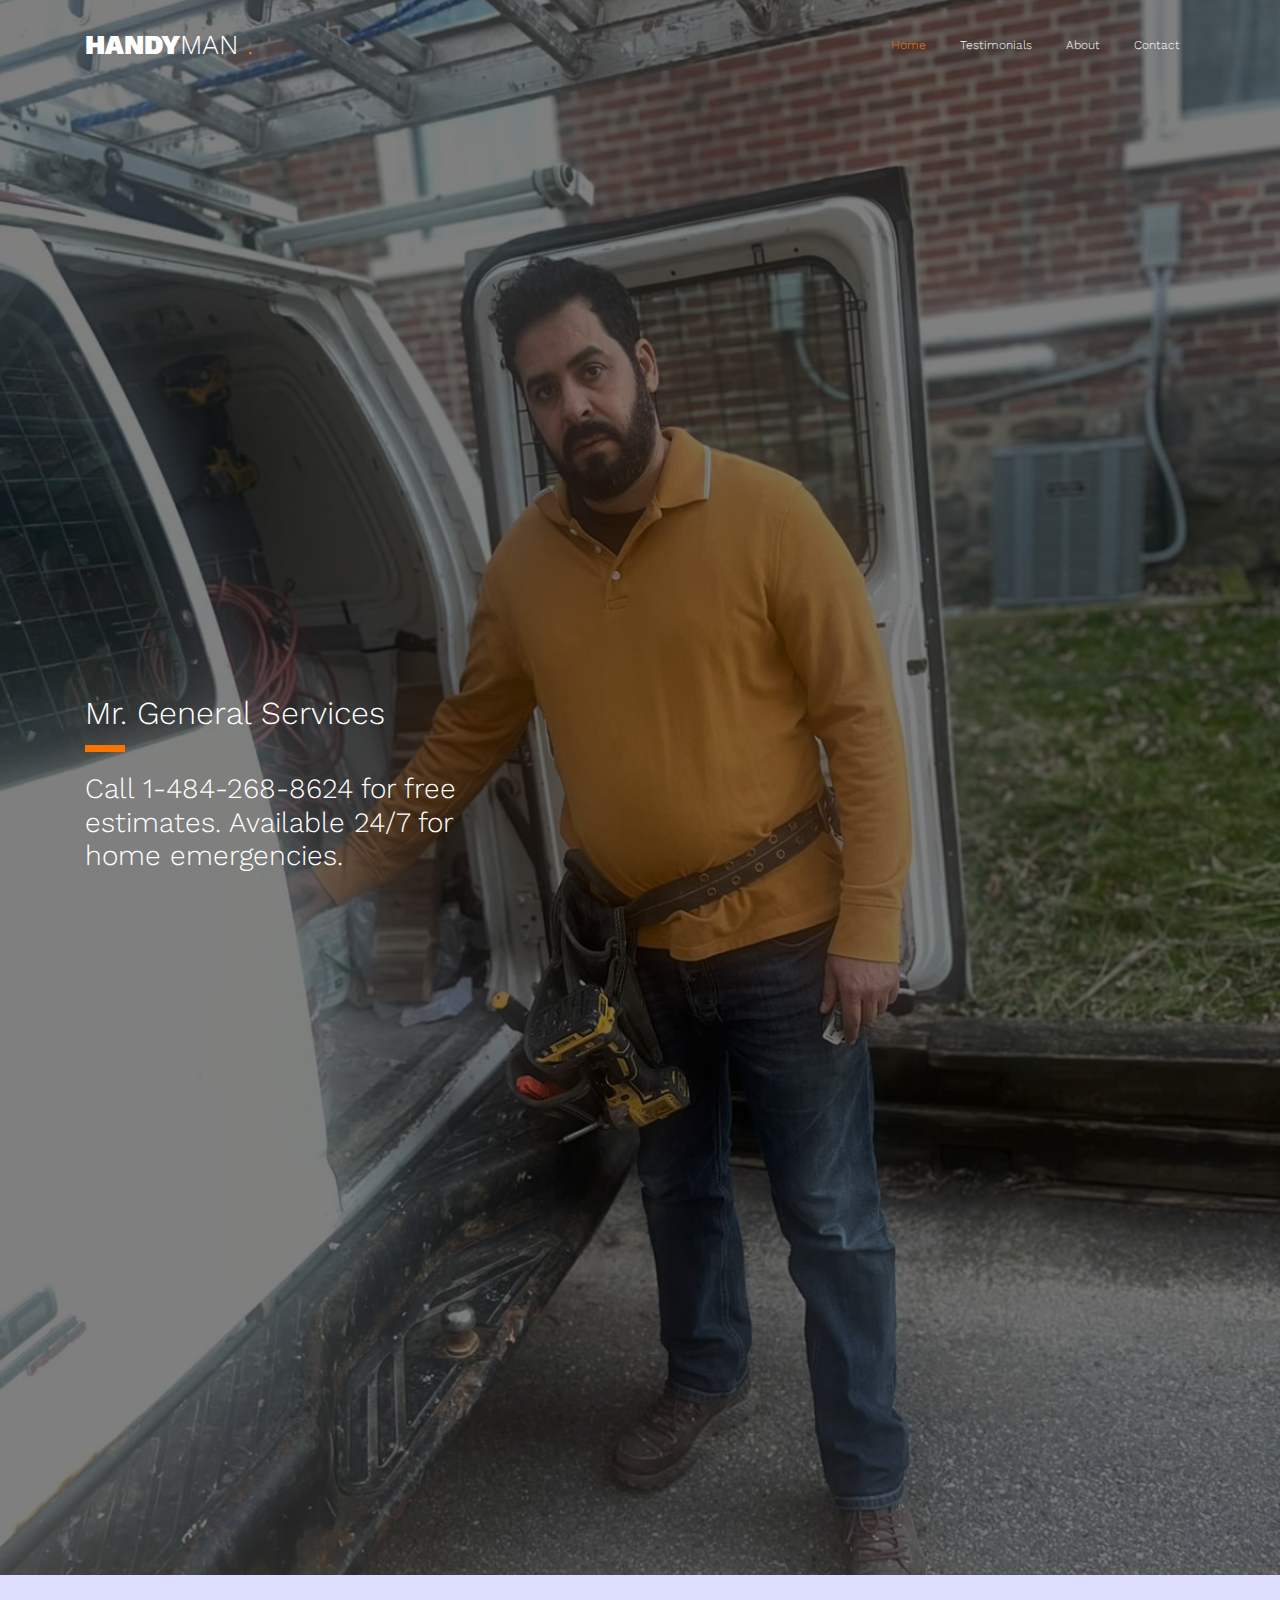
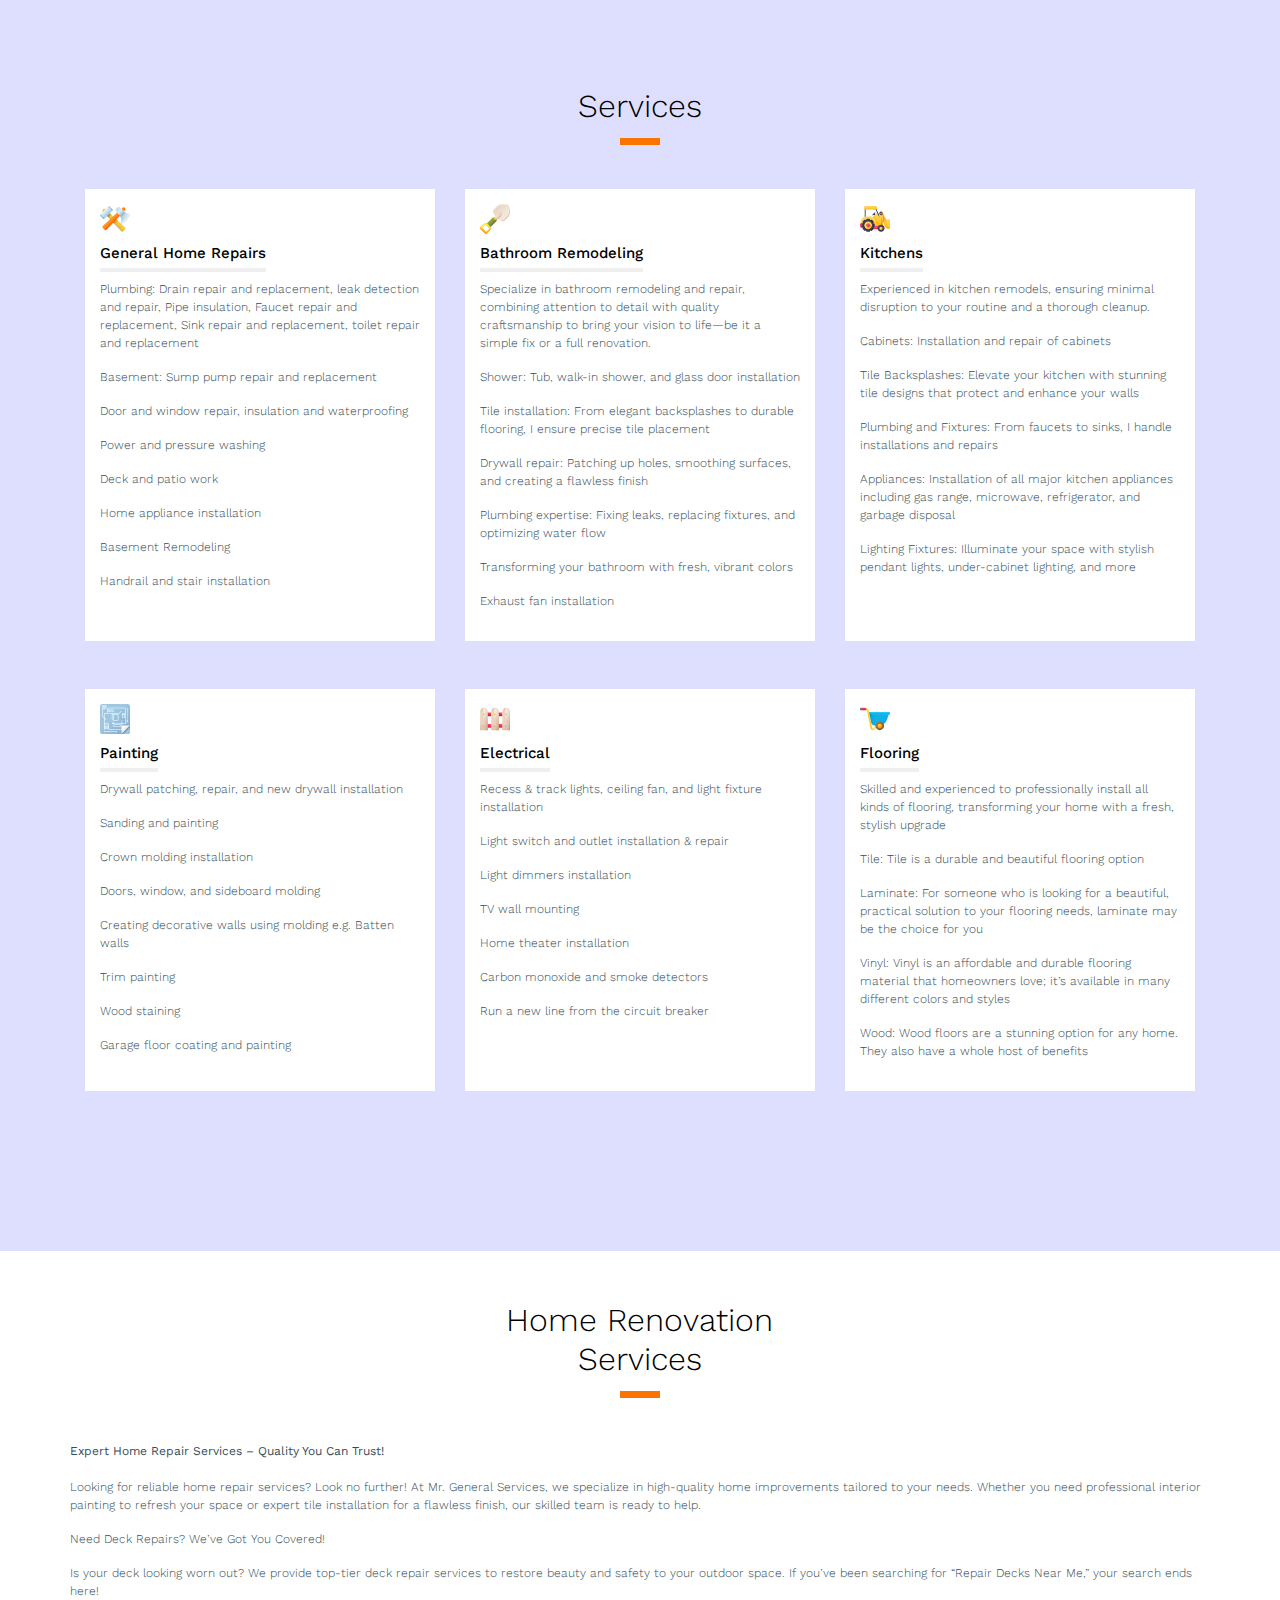
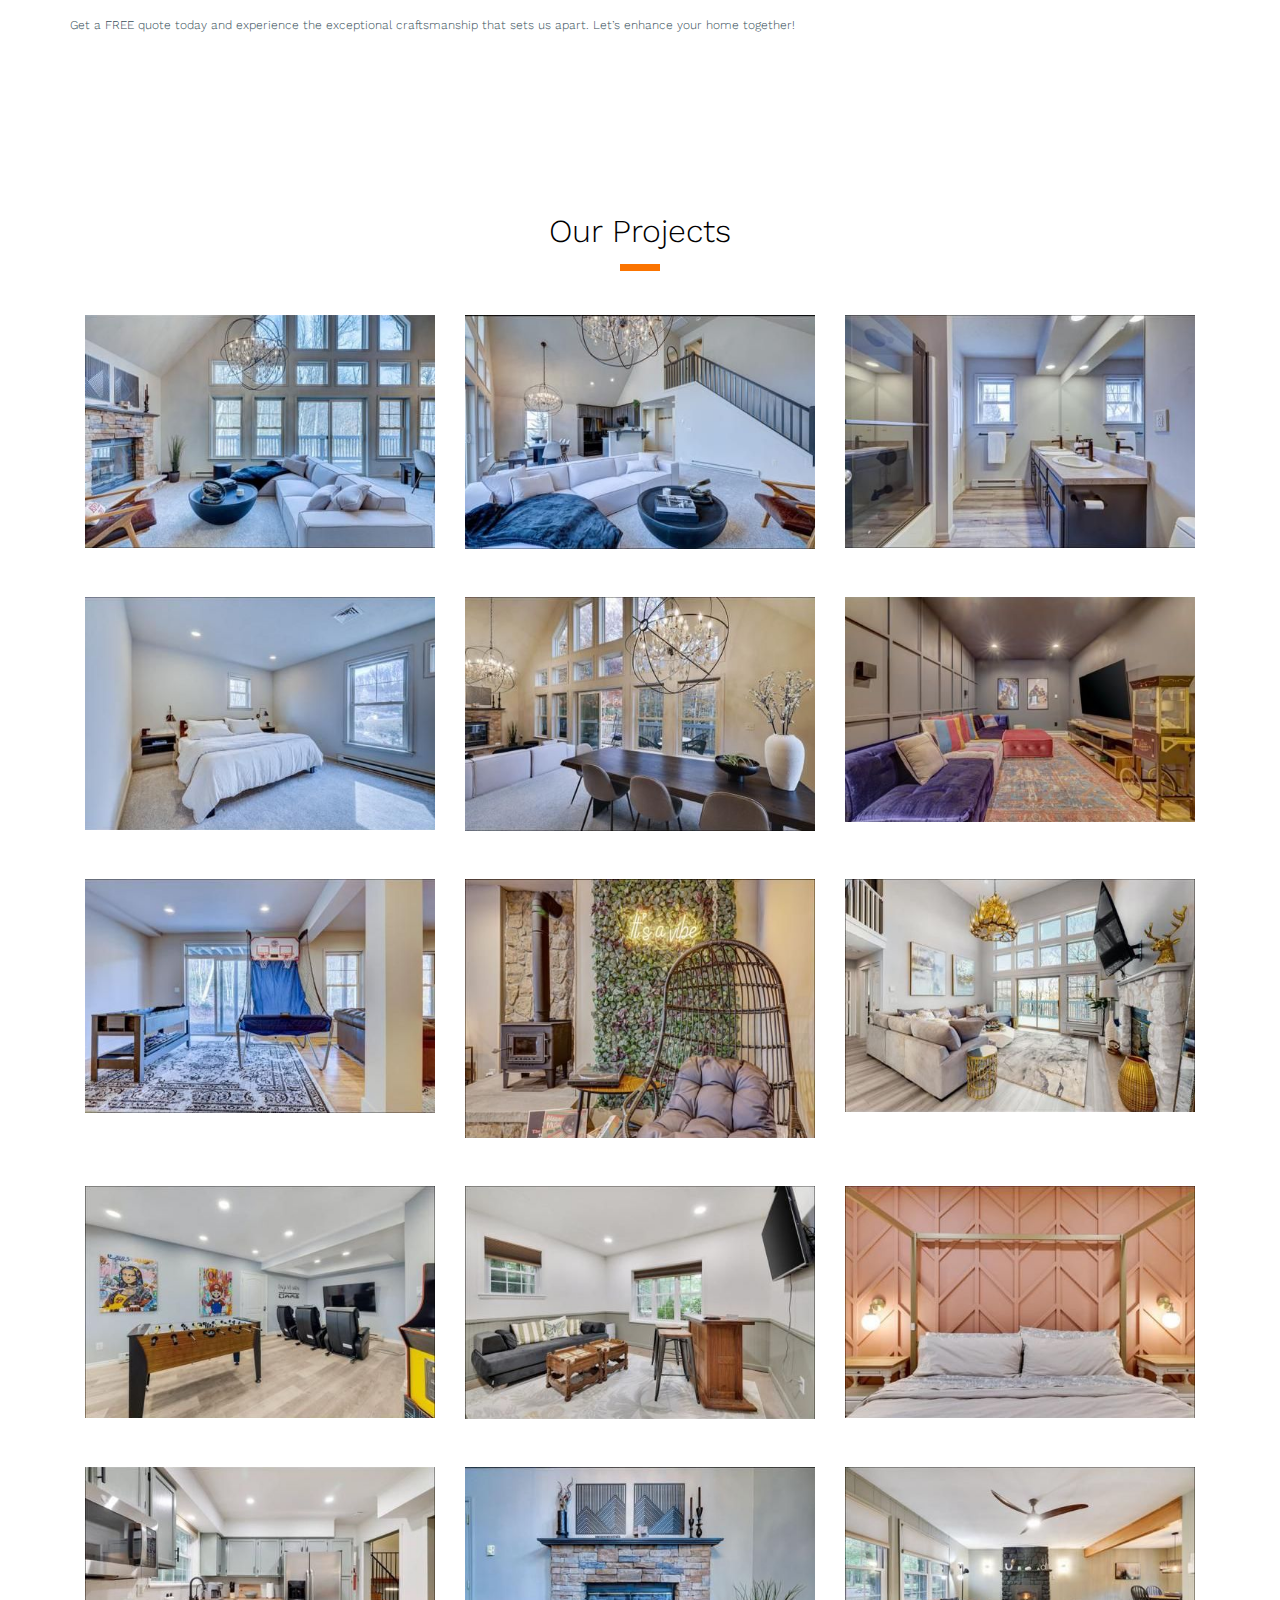
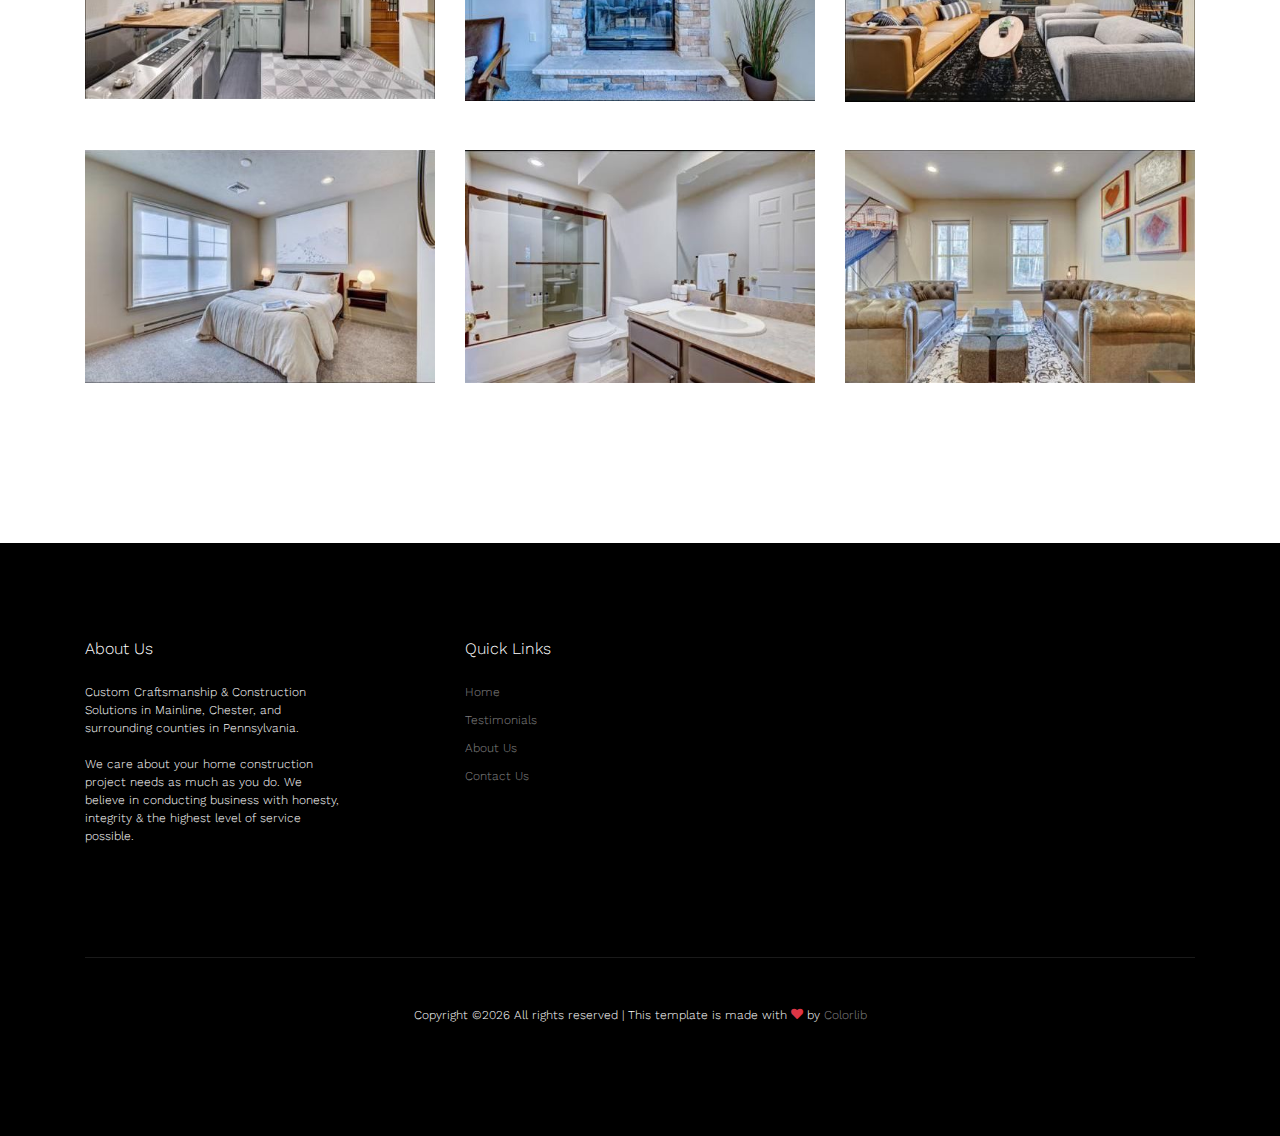
==== index.html @ 88f46464 "index.html" ====
<!doctype html>
<html lang="en">

  <head>
    <title>MrGeneralServices - Your trusted handyman</title>
    <meta charset="utf-8">
    <meta name="viewport" content="width=device-width, initial-scale=1, shrink-to-fit=no">

    <link href="https://fonts.googleapis.com/css?family=Work+Sans:400,500,700&display=swap" rel="stylesheet">

    <link rel="stylesheet" href="fonts/icomoon/style.css">

    <link rel="stylesheet" href="css/bootstrap.min.css">
    <link rel="stylesheet" href="css/bootstrap-datepicker.css">
    <link rel="stylesheet" href="css/jquery.fancybox.min.css">
    <link rel="stylesheet" href="css/owl.carousel.min.css">
    <link rel="stylesheet" href="css/owl.theme.default.min.css">
    <link rel="stylesheet" href="fonts/flaticon/font/flaticon.css">
    <link rel="stylesheet" href="css/aos.css">

    <!-- MAIN CSS -->
    <link rel="stylesheet" href="css/style.css">

  </head>

  <body data-spy="scroll" data-target=".site-navbar-target" data-offset="300">

    
    <div class="site-wrap" id="home-section">

      <div class="site-mobile-menu site-navbar-target">
        <div class="site-mobile-menu-header">
          <div class="site-mobile-menu-close mt-3">
            <span class="icon-close2 js-menu-toggle"></span>
          </div>
        </div>
        <div class="site-mobile-menu-body"></div>
      </div>



      <header class="site-navbar site-navbar-target" role="banner">

        <div class="container">
          <div class="row align-items-center position-relative">

            <div class="col-3 ">
              <div class="site-logo">
                <a href="index.html"><strong>Handy</strong>man <span class="text-primary">.</span> </a>
              </div>
            </div>

            <div class="col-9  text-right">
              

              <span class="d-inline-block d-lg-none"><a href="#" class="text-white site-menu-toggle js-menu-toggle py-5 text-white"><span class="icon-menu h3 text-white"></span></a></span>

              <nav class="site-navigation text-right ml-auto d-none d-lg-block" role="navigation">
                <ul class="site-menu main-menu js-clone-nav ml-auto ">
                  <li class="active"><a href="index.html" class="nav-link">Home</a></li>
                  <li><a href="testimonials.html" class="nav-link">Testimonials</a></li>
                  <li><a href="about.html" class="nav-link">About</a></li>
                  <li><a href="contact.html" class="nav-link">Contact</a></li>

                </ul>
              </nav>
            </div>

            
          </div>
        </div>

      </header>

      <div class="ftco-blocks-cover-1">
      <div class="ftco-cover-1 overlay" style="background-image: url('images/hero_1.jpg')">
        <div class="container">
          <div class="row align-items-center">
            <div class="col-lg-5">
              <h2 class="line-bottom">Mr. General Services</h2>
              <h3>Call 1-484-268-8624 for free estimates. Available 24/7 for home emergencies.</h3>
            </div>
            <div class="col-lg-5 ml-auto">
              
            </div>
          </div>
        </div>
      </div>
    </div>

    
    <!-- <div class="site-section">
      <div class="container">
        <div class="row">
          <div class="col-md-5 pr-md-5 mr-auto">
            <h2 class="line-bottom">If You Have Project In Mind. Get A Quotation</h2>
            <p>Lorem ipsum dolor sit amet, consectetur adipisicing elit. Enim maiores mollitia qui quam labore hic asperiores provident maxime earum eum.</p>
          </div>
           <div class="col-md-6">
            <div class="quick-contact-form bg-white">
                <h2>Get Quotation</h2>
                <form action="#" method="">
                  <div class="form-group">
                    <input type="text" class="form-control" placeholder="Name">
                  </div>
                  <div class="form-group">
                    <input type="email" class="form-control" placeholder="Email">
                  </div>
                  <div class="form-group">
                    <textarea name="" class="form-control" id="" cols="30" rows="5" placeholder="Message"></textarea>
                  </div>
                  <div class="form-group">
                    <input type="submit" value="Send Message" class="btn btn-primary px-5">
                  </div>
                </form>
              </div>
          </div>
        </div>
      </div>
    </div> -->

    <div class="site-section" style="background-color: #dedffe;">
      <div class="container">

        <div class="row mb-4">
          <div class="col-md-4 mx-auto">
            <h2 class="line-bottom text-center" style="color:black">Services</h2>
          </div>
        </div>
        
        <div class="row align-items-stretch">
          <div class="col-md-6 mb-5 mb-lg-5 col-lg-4">
            <div class="service-2 h-100">
              <div class="svg">
                <img src="images/flaticon/svg/001-renovation.svg" alt="Image" class="">
              </div>

              <h3><span>General Home Repairs</span></h3>
              <p>Plumbing: Drain repair and replacement, leak detection and repair, Pipe insulation, Faucet repair and replacement, Sink repair and replacement, toilet repair and replacement</p>
              <p>Basement: Sump pump repair and replacement</p>
              <p>Door and window repair, insulation and waterproofing</p>
              <p>Power and pressure washing</p>
              <p>Deck and patio work</p>
              <p>Home appliance installation</p>
              <p>Basement Remodeling</p>
              <p>Handrail and stair installation</p>

            </div>
          </div>
          <div class="col-md-6 mb-5 mb-lg-5 col-lg-4">
            <div class="service-2 h-100">
              <div class="svg">
                <img src="images/flaticon/svg/002-shovel.svg" alt="Image" class="">
              </div>

              <h3><span>Bathroom Remodeling</span></h3>
              <p>Specialize in bathroom remodeling and repair, combining attention to detail with quality craftsmanship to bring your vision to life—be it a simple fix or a full renovation.</p>
              <p>Shower: Tub, walk-in shower, and glass door installation</p>
              <p>Tile installation: From elegant backsplashes to durable flooring, I ensure precise tile placement</p>
              <p>Drywall repair: Patching up holes, smoothing surfaces, and creating a flawless finish</p>
              <p>Plumbing expertise: Fixing leaks, replacing fixtures, and optimizing water flow</p>
              <p>Transforming your bathroom with fresh, vibrant colors</p>
              <p>Exhaust fan installation</p>

            </div>
          </div>
          <div class="col-md-6 mb-5 mb-lg-5 col-lg-4">
            <div class="service-2 h-100">
              <div class="svg">
                <img src="images/flaticon/svg/003-bulldozer.svg" alt="Image" class="">
              </div>

              <h3><span>Kitchens</span></h3>
              <p>Experienced in kitchen remodels, ensuring minimal disruption to your routine and a thorough cleanup.</p>
              <p>Cabinets: Installation and repair of cabinets</p>
              <p>Tile Backsplashes: Elevate your kitchen with stunning tile designs that protect and enhance your walls</p>
              <p>Plumbing and Fixtures: From faucets to sinks, I handle installations and repairs</p>
              <p>Appliances: Installation of all major kitchen appliances including gas range, microwave, refrigerator, and garbage disposal</p>
              <p>Lighting Fixtures: Illuminate your space with stylish pendant lights, under-cabinet lighting, and more</p>

            </div>
          </div>


          <div class="col-md-6 mb-5 mb-lg-5 col-lg-4">
            <div class="service-2 h-100">
              <div class="svg">
                <img src="images/flaticon/svg/004-house-plan.svg" alt="Image" class="">
              </div>

              <h3><span>Painting</span></h3>
              <p>Drywall patching, repair, and new drywall installation</p>
              <p>Sanding and painting</p>
              <p>Crown molding installation</p>
              <p>Doors, window, and sideboard molding</p>
              <p>Creating decorative walls using molding e.g. Batten walls</p>
              <p>Trim painting</p>
              <p>Wood staining</p>
              <p>Garage floor coating and painting</p>
            </div>
          </div>

          <div class="col-md-6 mb-5 mb-lg-5 col-lg-4">
            <div class="service-2 h-100">
              <div class="svg">
                <img src="images/flaticon/svg/005-fence.svg" alt="Image" class="">
              </div>

              <h3><span>Electrical</span></h3>
              <p>Recess & track lights, ceiling fan, and light fixture installation</p>
              <p>Light switch and outlet installation & repair</p>
              <p>Light dimmers installation</p>
              <p>TV wall mounting</p>
              <p>Home theater installation</p>
              <p>Carbon monoxide and smoke detectors</p>
              <p>Run a new line from the circuit breaker</p>
            </div>
          </div>
          <div class="col-md-6 mb-5 mb-lg-5 col-lg-4">
            <div class="service-2 h-100">
              <div class="svg">
                <img src="images/flaticon/svg/006-wheelbarrow.svg" alt="Image" class="">
              </div>

              <h3><span>Flooring</span></h3>
              <p>Skilled and experienced to professionally install all kinds of flooring, transforming your home with a fresh, stylish upgrade</p>
              <p>Tile: Tile is a durable and beautiful flooring option</p>
              <p>Laminate: For someone who is looking for a beautiful, practical solution to your flooring needs, laminate may be the choice for you</p>
              <p>Vinyl: Vinyl is an affordable and durable flooring material that homeowners love; it’s available in many different colors and styles</p>
              <p>Wood: Wood floors are a stunning option for any home. They also have a whole host of benefits</p>

            </div>
          </div>

        </div>
      </div>
    </div>

    <!-- <div class="site-section">
      <div class="container">
        
        <div class="row mb-5">
          <div class="col-md-4 mr-auto">
            <h2 class="line-bottom">We Are Leader In The Construction World</h2>
          </div>
          <div class="col-md-8 text-right">
            <nav class="custom-tab nav" role="tablist"  class="nav nav-tabs" id="nav-tab" role="tablist">
              <a href="#nav-one" class="nav-item nav-link active" data-toggle="tab" role="tab"  aria-controls="nav-one" aria-selected="true">Technology</a>
              <a href="#nav-two" class="nav-item nav-link" data-toggle="tab" role="tab" aria-controls="nav-two" aria-selected="false">Quality</a>
              <a href="#nav-three" class="nav-item nav-link" data-toggle="tab" role="tab" aria-controls="nav-three" aria-selected="false">Staff</a>
            </nav>
          </div>
        </div>

        <div class="row">
          <div class="col-12">
            <div class="tab-content" id="nav-tabContent">
              <div class="tab-pane fade show active" id="nav-one" role="tabpanel" aria-labelledby="nav-one-tab">
                <div class="row">
                  <div class="col-md-7">
                    <img src="images/hero_1.jpg" alt="Image" class="img-fluid">
                  </div>
                  <div class="col-md-4 ml-auto">
                    <h2 class="line-bottom">Technology</h2>
                    <p>Lorem ipsum dolor sit amet, consectetur adipisicing elit. Quasi impedit quaerat doloribus magni quisquam amet ipsum? Dolores, vitae, eveniet.</p>
                  </div>
                </div>
              </div>
              <div class="tab-pane fade" id="nav-two" role="tabpanel" aria-labelledby="nav-two-tab">
                <div class="row">
                  <div class="col-md-7">
                    <img src="images/hero_2.jpg" alt="Image" class="img-fluid">
                  </div>
                  <div class="col-md-4 ml-auto">
                    <h2 class="line-bottom">Quality</h2>
                    <p>Lorem ipsum dolor sit amet, consectetur adipisicing elit. Praesentium assumenda illum voluptatibus voluptas ratione error explicabo inventore obcaecati incidunt.</p>
                  </div>
                </div>
              </div>
              <div class="tab-pane fade" id="nav-three" role="tabpanel" aria-labelledby="nav-three-tab">
                <div class="row">
                  <div class="col-md-7">
                    <img src="images/hero_3.jpg" alt="Image" class="img-fluid">
                  </div>
                  <div class="col-md-4 ml-auto">
                    <h2 class="line-bottom">Staff</h2>
                    <p>Lorem ipsum dolor sit amet, consectetur adipisicing elit. Eos quibusdam voluptatum, nesciunt nulla laudantium corporis necessitatibus explicabo nobis sapiente!</p>
                  </div>
                </div>
              </div>
            </div>
          </div>
        </div>
      </div>
    </div>

    <div class="site-section bg-light">
      <div class="container">
        <div class="row mb-5">
          <div class="col-md-4 mx-auto">
            <h2 class="line-bottom text-center">Testimonials</h2>
          </div>
        </div>
        <div class="row">
          <div class="col-lg-6">
            <div class="testimonial-3">
              <blockquote>Lorem ipsum dolor sit amet, consectetur adipisicing elit. Iure id accusantium similique temporibus nihil blanditiis adipisci aperiam, sapiente suscipit vero.</blockquote>
              <div class="vcard d-flex align-items-center">
                <div class="img-wrap mr-3">
                  <img src="images/person_1.jpg" alt="Image" class="img-fluid">
                </div>
                <div>
                  <span class="d-block">John Smith</span>
                  <span class="position">Client From Facebook</span>
                </div>
              </div>
            </div>
          </div>
          <div class="col-lg-6">
            <div class="testimonial-3">
              <blockquote>Lorem ipsum dolor sit amet, consectetur adipisicing elit. Iure id accusantium similique temporibus nihil blanditiis adipisci aperiam, sapiente suscipit vero.</blockquote>
              <div class="vcard d-flex align-items-center">
                <div class="img-wrap mr-3">
                  <img src="images/person_2.jpg" alt="Image" class="img-fluid">
                </div>
                <div>
                  <span class="d-block">John Smith</span>
                  <span class="position">Client From Facebook</span>
                </div>
              </div>
            </div>
          </div>
        </div>
      </div>
    </div> -->
 <!-- Content start  -->
       <div style="padding:50px" class="site-section">
         <div  class="container">

            <div class="row mb-4">

          <div class="col-md-4 mx-auto">
            <h2 class="line-bottom text-center" style="color:black">Home Renovation Services</h2>
          </div> 
        </div>
        <div class="row">
           <strong>Expert Home Repair Services – Quality You Can Trust!</strong><br><br>
          <p>Looking for reliable home repair services? Look no further! At Mr. General Services, we specialize in high-quality home improvements tailored to your needs. Whether you need professional interior painting to refresh your space or expert tile installation for a flawless finish, our skilled team is ready to help.</p>
        <p>Need Deck Repairs? We’ve Got You Covered!</p>
     <p>Is your deck looking worn out? We provide top-tier deck repair services to restore beauty and safety to your outdoor space. If you’ve been searching for “Repair Decks Near Me,” your search ends here!</p> 
<p>Get a FREE quote today and experience the exceptional craftsmanship that sets us apart. Let’s enhance your home together!</p>

          
        </div>

          
             </div>
          </div>
          <!-- Content end  -->



      
    <div class="site-section">
      <div class="container">
        <div class="row mb-4">

          <div class="col-md-4 mx-auto">
            <h2 class="line-bottom text-center" style="color:black">Our Projects</h2>
          </div>

        </div>

        <div class="row">
          <div class="col-md-6 mb-5 mb-lg-5 col-lg-4">
            <div class="project-item">

              <img src="images/img_1.jpg" alt="Image" class="img-fluid">
              
              <div class="project-item-overlay">
                <a class="category" href="#">Renovate</a>
                <span class="plus">
                  <span class="icon-plus"></span>
                </span>

                <a href="#" class="project-title"><span>Renovate the house</span></a>
              </div>

            </div>
          </div>

          <div class="col-md-6 mb-5 mb-lg-5 col-lg-4">
            <div class="project-item">

              <img src="images/img_2.jpg" alt="Image" class="img-fluid">
              
              <div class="project-item-overlay">
                <a class="category" href="#">Renovate</a>
                <span class="plus">
                  <span class="icon-plus"></span>
                </span>

                <a href="#" class="project-title"><span>Renovate the house 2</span></a>
              </div>

            </div>
          </div>

          <div class="col-md-6 mb-5 mb-lg-5 col-lg-4">
            <div class="project-item">

              <img src="images/img_3.jpg" alt="Image" class="img-fluid">
              
              <div class="project-item-overlay">
                <a class="category" href="#">Renovate</a>
                <span class="plus">
                  <span class="icon-plus"></span>
                </span>

                <a href="#" class="project-title"><span>Renovate the house 2</span></a>
              </div>

            </div>
          </div>

          <div class="col-md-6 mb-5 mb-lg-5 col-lg-4">
            <div class="project-item">

              <img src="images/img_4.jpg" alt="Image" class="img-fluid">
              
              <div class="project-item-overlay">
                <a class="category" href="#">Renovate</a>
                <span class="plus">
                  <span class="icon-plus"></span>
                </span>

                <a href="#" class="project-title"><span>Renovate the house</span></a>
              </div>

            </div>
          </div>

          <div class="col-md-6 mb-5 mb-lg-5 col-lg-4">
            <div class="project-item">

              <img src="images/img_5.jpg" alt="Image" class="img-fluid">
              
              <div class="project-item-overlay">
                <a class="category" href="#">Renovate</a>
                <span class="plus">
                  <span class="icon-plus"></span>
                </span>

                <a href="#" class="project-title"><span>Renovate the house 2</span></a>
              </div>

            </div>
          </div>

          <div class="col-md-6 mb-5 mb-lg-5 col-lg-4">
            <div class="project-item">

              <img src="images/img_6.jpg" alt="Image" class="img-fluid">
              
              <div class="project-item-overlay">
                <a class="category" href="#">Renovate</a>
                <span class="plus">
                  <span class="icon-plus"></span>
                </span>

                <a href="#" class="project-title"><span>Renovate the house 2</span></a>
              </div>

            </div>
          </div>

          <div class="col-md-6 mb-5 mb-lg-5 col-lg-4">
            <div class="project-item">

              <img src="images/img_7.jpg" alt="Image" class="img-fluid">
              
              <div class="project-item-overlay">
                <a class="category" href="#">Renovate</a>
                <span class="plus">
                  <span class="icon-plus"></span>
                </span>

                <a href="#" class="project-title"><span>Renovate the house 2</span></a>
              </div>

            </div>
          </div>

          <div class="col-md-6 mb-5 mb-lg-5 col-lg-4">
            <div class="project-item">

              <img src="images/img_8.jpg" alt="Image" class="img-fluid">
              
              <div class="project-item-overlay">
                <a class="category" href="#">Renovate</a>
                <span class="plus">
                  <span class="icon-plus"></span>
                </span>

                <a href="#" class="project-title"><span>Renovate the house 2</span></a>
              </div>

            </div>
          </div>

          <div class="col-md-6 mb-5 mb-lg-5 col-lg-4">
            <div class="project-item">

              <img src="images/img_9.jpg" alt="Image" class="img-fluid">
              
              <div class="project-item-overlay">
                <a class="category" href="#">Renovate</a>
                <span class="plus">
                  <span class="icon-plus"></span>
                </span>

                <a href="#" class="project-title"><span>Renovate the house 2</span></a>
              </div>

            </div>
          </div>

          <div class="col-md-6 mb-5 mb-lg-5 col-lg-4">
            <div class="project-item">

              <img src="images/img_10.jpg" alt="Image" class="img-fluid">
              
              <div class="project-item-overlay">
                <a class="category" href="#">Renovate</a>
                <span class="plus">
                  <span class="icon-plus"></span>
                </span>

                <a href="#" class="project-title"><span>Renovate the house 2</span></a>
              </div>

            </div>
          </div>

          <div class="col-md-6 mb-5 mb-lg-5 col-lg-4">
            <div class="project-item">

              <img src="images/img_11.jpg" alt="Image" class="img-fluid">
              
              <div class="project-item-overlay">
                <a class="category" href="#">Renovate</a>
                <span class="plus">
                  <span class="icon-plus"></span>
                </span>

                <a href="#" class="project-title"><span>Renovate the house 2</span></a>
              </div>

            </div>
          </div>

          <div class="col-md-6 mb-5 mb-lg-5 col-lg-4">
            <div class="project-item">

              <img src="images/img_12.jpg" alt="Image" class="img-fluid">
              
              <div class="project-item-overlay">
                <a class="category" href="#">Renovate</a>
                <span class="plus">
                  <span class="icon-plus"></span>
                </span>

                <a href="#" class="project-title"><span>Renovate the house 2</span></a>
              </div>

            </div>
          </div>

          <div class="col-md-6 mb-5 mb-lg-5 col-lg-4">
            <div class="project-item">

              <img src="images/img_13.jpg" alt="Image" class="img-fluid">
              
              <div class="project-item-overlay">
                <a class="category" href="#">Renovate</a>
                <span class="plus">
                  <span class="icon-plus"></span>
                </span>

                <a href="#" class="project-title"><span>Renovate the house 2</span></a>
              </div>

            </div>
          </div>

          <div class="col-md-6 mb-5 mb-lg-5 col-lg-4">
            <div class="project-item">

              <img src="images/img_14.jpg" alt="Image" class="img-fluid">
              
              <div class="project-item-overlay">
                <a class="category" href="#">Renovate</a>
                <span class="plus">
                  <span class="icon-plus"></span>
                </span>

                <a href="#" class="project-title"><span>Renovate the house 2</span></a>
              </div>

            </div>
          </div>

          <div class="col-md-6 mb-5 mb-lg-5 col-lg-4">
            <div class="project-item">

              <img src="images/img_15.jpg" alt="Image" class="img-fluid">
              
              <div class="project-item-overlay">
                <a class="category" href="#">Renovate</a>
                <span class="plus">
                  <span class="icon-plus"></span>
                </span>

                <a href="#" class="project-title"><span>Renovate the house 2</span></a>
              </div>

            </div>
          </div>

          <div class="col-md-6 mb-5 mb-lg-5 col-lg-4">
            <div class="project-item">

              <img src="images/img_16.jpg" alt="Image" class="img-fluid">
              
              <div class="project-item-overlay">
                <a class="category" href="#">Renovate</a>
                <span class="plus">
                  <span class="icon-plus"></span>
                </span>

                <a href="#" class="project-title"><span>Renovate the house 2</span></a>
              </div>

            </div>
          </div>

          <div class="col-md-6 mb-5 mb-lg-5 col-lg-4">
            <div class="project-item">

              <img src="images/img_17.jpg" alt="Image" class="img-fluid">
              
              <div class="project-item-overlay">
                <a class="category" href="#">Renovate</a>
                <span class="plus">
                  <span class="icon-plus"></span>
                </span>

                <a href="#" class="project-title"><span>Renovate the house 2</span></a>
              </div>

            </div>
          </div>

          <div class="col-md-6 mb-5 mb-lg-5 col-lg-4">
            <div class="project-item">

              <img src="images/img_18.jpg" alt="Image" class="img-fluid">
              
              <div class="project-item-overlay">
                <a class="category" href="#">Renovate</a>
                <span class="plus">
                  <span class="icon-plus"></span>
                </span>

                <a href="#" class="project-title"><span>Renovate the house 2</span></a>
              </div>

            </div>
          </div>

        </div>
      </div>
    </div>

    <!-- <div class="site-section">
      <div class="container">
        <div class="row mb-4">

          <div class="col-md-4 mx-auto">
            <h2 class="line-bottom text-center">Our Blog</h2>
          </div>

        </div>

        <div class="row">
          <div class="col-lg-4 col-md-6 mb-4">
            <div class="post-entry-1 h-100">
              <a href="single.html">
                <img src="images/img_4.jpg" alt="Image"
                 class="img-fluid">
              </a>
              <div class="post-entry-1-contents">
                
                <h2><a href="single.html">We Are Leader In The Construction World</a></h2>
                <span class="meta d-inline-block mb-3">July 17, 2019 <span class="mx-2">by</span> <a href="#">Admin</a></span>
                <p>Lorem ipsum dolor sit amet, consectetur adipisicing elit. Dolores eos soluta, dolore harum molestias consectetur.</p>
              </div>
            </div>
          </div>
          <div class="col-lg-4 col-md-6 mb-4">
            <div class="post-entry-1 h-100">
              <a href="single.html">
                <img src="images/img_2.jpg" alt="Image"
                 class="img-fluid">
              </a>
              <div class="post-entry-1-contents">
                
                <h2><a href="single.html">We Are Leader In The Construction World</a></h2>
                <span class="meta d-inline-block mb-3">July 17, 2019 <span class="mx-2">by</span> <a href="#">Admin</a></span>
                <p>Lorem ipsum dolor sit amet, consectetur adipisicing elit. Dolores eos soluta, dolore harum molestias consectetur.</p>
              </div>
            </div>
          </div>

          <div class="col-lg-4 col-md-6 mb-4">
            <div class="post-entry-1 h-100">
              <a href="single.html">
                <img src="images/img_3.jpg" alt="Image"
                 class="img-fluid">
              </a>
              <div class="post-entry-1-contents">
                
                <h2><a href="single.html">We Are Leader In The Construction World</a></h2>
                <span class="meta d-inline-block mb-3">July 17, 2019 <span class="mx-2">by</span> <a href="#">Admin</a></span>
                <p>Lorem ipsum dolor sit amet, consectetur adipisicing elit. Dolores eos soluta, dolore harum molestias consectetur.</p>
              </div>
            </div>
          </div>
        </div>
      </div>
    </div> -->
    

    <footer class="site-footer">
      <div class="container">
        <div class="row">
          <div class="col-lg-3">
            <h2 class="footer-heading mb-4">About Us</h2>
                <p>Custom Craftsmanship & Construction Solutions in Mainline, Chester, and surrounding counties in Pennsylvania. <br><br>
                  We care about your home construction project needs as much as you do. We believe in conducting business with honesty, integrity & the highest level of service possible.</p>
          </div>
          <div class="col-lg-8 ml-auto">
            <div class="row">
              <div class="col-lg-3">
                <h2 class="footer-heading mb-4">Quick Links</h2>
                <ul class="list-unstyled">
                  <li><a href="index.html">Home</a></li>
                  <li><a href="testimonials.html">Testimonials</a></li>
                  <li><a href="about.html">About Us</a></li>
                  <li><a href="contact.html">Contact Us</a></li>
                </ul>
              </div>
            </div>
          </div>
        </div>
        <div class="row pt-5 mt-5 text-center">
          <div class="col-md-12">
            <div class="border-top pt-5">
              <p>
            <!-- Link back to Colorlib can't be removed. Template is licensed under CC BY 3.0. -->
            Copyright &copy;<script>document.write(new Date().getFullYear());</script> All rights reserved | This template is made with <i class="icon-heart text-danger" aria-hidden="true"></i> by <a href="https://colorlib.com" target="_blank" >Colorlib</a>
            <!-- Link back to Colorlib can't be removed. Template is licensed under CC BY 3.0. -->
            </p>
            </div>
          </div>

        </div>
      </div>
    </footer>

    </div>

    <script src="js/jquery-3.3.1.min.js"></script>
    <script src="js/popper.min.js"></script>
    <script src="js/bootstrap.min.js"></script>
    <script src="js/owl.carousel.min.js"></script>
    <script src="js/jquery.sticky.js"></script>
    <script src="js/jquery.waypoints.min.js"></script>
    <script src="js/jquery.animateNumber.min.js"></script>
    <script src="js/jquery.fancybox.min.js"></script>
    <script src="js/jquery.easing.1.3.js"></script>
    <script src="js/bootstrap-datepicker.min.js"></script>
    <script src="js/aos.js"></script>

    <script src="js/main.js"></script>

  </body>

</html>
---- fonts/icomoon/style.css ----
@font-face {
  font-family: 'icomoon';
  src:  url('fonts/icomoon.eot?10si43');
  src:  url('fonts/icomoon.eot?10si43#iefix') format('embedded-opentype'),
    url('fonts/icomoon.ttf?10si43') format('truetype'),
    url('fonts/icomoon.woff?10si43') format('woff'),
    url('fonts/icomoon.svg?10si43#icomoon') format('svg');
  font-weight: normal;
  font-style: normal;
}

[class^="icon-"], [class*=" icon-"] {
  /* use !important to prevent issues with browser extensions that change fonts */
  font-family: 'icomoon' !important;
  speak: none;
  font-style: normal;
  font-weight: normal;
  font-variant: normal;
  text-transform: none;
  line-height: 1;

  /* Better Font Rendering =========== */
  -webkit-font-smoothing: antialiased;
  -moz-osx-font-smoothing: grayscale;
}

.icon-asterisk:before {
  content: "\f069";
}
.icon-plus:before {
  content: "\f067";
}
.icon-question:before {
  content: "\f128";
}
.icon-minus:before {
  content: "\f068";
}
.icon-glass:before {
  content: "\f000";
}
.icon-music:before {
  content: "\f001";
}
.icon-search:before {
  content: "\f002";
}
.icon-envelope-o:before {
  content: "\f003";
}
.icon-heart:before {
  content: "\f004";
}
.icon-star:before {
  content: "\f005";
}
.icon-star-o:before {
  content: "\f006";
}
.icon-user:before {
  content: "\f007";
}
.icon-film:before {
  content: "\f008";
}
.icon-th-large:before {
  content: "\f009";
}
.icon-th:before {
  content: "\f00a";
}
.icon-th-list:before {
  content: "\f00b";
}
.icon-check:before {
  content: "\f00c";
}
.icon-close:before {
  content: "\f00d";
}
.icon-remove:before {
  content: "\f00d";
}
.icon-times:before {
  content: "\f00d";
}
.icon-search-plus:before {
  content: "\f00e";
}
.icon-search-minus:before {
  content: "\f010";
}
.icon-power-off:before {
  content: "\f011";
}
.icon-signal:before {
  content: "\f012";
}
.icon-cog:before {
  content: "\f013";
}
.icon-gear:before {
  content: "\f013";
}
.icon-trash-o:before {
  content: "\f014";
}
.icon-home:before {
  content: "\f015";
}
.icon-file-o:before {
  content: "\f016";
}
.icon-clock-o:before {
  content: "\f017";
}
.icon-road:before {
  content: "\f018";
}
.icon-download:before {
  content: "\f019";
}
.icon-arrow-circle-o-down:before {
  content: "\f01a";
}
.icon-arrow-circle-o-up:before {
  content: "\f01b";
}
.icon-inbox:before {
  content: "\f01c";
}
.icon-play-circle-o:before {
  content: "\f01d";
}
.icon-repeat:before {
  content: "\f01e";
}
.icon-rotate-right:before {
  content: "\f01e";
}
.icon-refresh:before {
  content: "\f021";
}
.icon-list-alt:before {
  content: "\f022";
}
.icon-lock:before {
  content: "\f023";
}
.icon-flag:before {
  content: "\f024";
}
.icon-headphones:before {
  content: "\f025";
}
.icon-volume-off:before {
  content: "\f026";
}
.icon-volume-down:before {
  content: "\f027";
}
.icon-volume-up:before {
  content: "\f028";
}
.icon-qrcode:before {
  content: "\f029";
}
.icon-barcode:before {
  content: "\f02a";
}
.icon-tag:before {
  content: "\f02b";
}
.icon-tags:before {
  content: "\f02c";
}
.icon-book:before {
  content: "\f02d";
}
.icon-bookmark:before {
  content: "\f02e";
}
.icon-print:before {
  content: "\f02f";
}
.icon-camera:before {
  content: "\f030";
}
.icon-font:before {
  content: "\f031";
}
.icon-bold:before {
  content: "\f032";
}
.icon-italic:before {
  content: "\f033";
}
.icon-text-height:before {
  content: "\f034";
}
.icon-text-width:before {
  content: "\f035";
}
.icon-align-left:before {
  content: "\f036";
}
.icon-align-center:before {
  content: "\f037";
}
.icon-align-right:before {
  content: "\f038";
}
.icon-align-justify:before {
  content: "\f039";
}
.icon-list:before {
  content: "\f03a";
}
.icon-dedent:before {
  content: "\f03b";
}
.icon-outdent:before {
  content: "\f03b";
}
.icon-indent:before {
  content: "\f03c";
}
.icon-video-camera:before {
  content: "\f03d";
}
.icon-image:before {
  content: "\f03e";
}
.icon-photo:before {
  content: "\f03e";
}
.icon-picture-o:before {
  content: "\f03e";
}
.icon-pencil:before {
  content: "\f040";
}
.icon-map-marker:before {
  content: "\f041";
}
.icon-adjust:before {
  content: "\f042";
}
.icon-tint:before {
  content: "\f043";
}
.icon-edit:before {
  content: "\f044";
}
.icon-pencil-square-o:before {
  content: "\f044";
}
.icon-share-square-o:before {
  content: "\f045";
}
.icon-check-square-o:before {
  content: "\f046";
}
.icon-arrows:before {
  content: "\f047";
}
.icon-step-backward:before {
  content: "\f048";
}
.icon-fast-backward:before {
  content: "\f049";
}
.icon-backward:before {
  content: "\f04a";
}
.icon-play:before {
  content: "\f04b";
}
.icon-pause:before {
  content: "\f04c";
}
.icon-stop:before {
  content: "\f04d";
}
.icon-forward:before {
  content: "\f04e";
}
.icon-fast-forward:before {
  content: "\f050";
}
.icon-step-forward:before {
  content: "\f051";
}
.icon-eject:before {
  content: "\f052";
}
.icon-chevron-left:before {
  content: "\f053";
}
.icon-chevron-right:before {
  content: "\f054";
}
.icon-plus-circle:before {
  content: "\f055";
}
.icon-minus-circle:before {
  content: "\f056";
}
.icon-times-circle:before {
  content: "\f057";
}
.icon-check-circle:before {
  content: "\f058";
}
.icon-question-circle:before {
  content: "\f059";
}
.icon-info-circle:before {
  content: "\f05a";
}
.icon-crosshairs:before {
  content: "\f05b";
}
.icon-times-circle-o:before {
  content: "\f05c";
}
.icon-check-circle-o:before {
  content: "\f05d";
}
.icon-ban:before {
  content: "\f05e";
}
.icon-arrow-left:before {
  content: "\f060";
}
.icon-arrow-right:before {
  content: "\f061";
}
.icon-arrow-up:before {
  content: "\f062";
}
.icon-arrow-down:before {
  content: "\f063";
}
.icon-mail-forward:before {
  content: "\f064";
}
.icon-share:before {
  content: "\f064";
}
.icon-expand:before {
  content: "\f065";
}
.icon-compress:before {
  content: "\f066";
}
.icon-exclamation-circle:before {
  content: "\f06a";
}
.icon-gift:before {
  content: "\f06b";
}
.icon-leaf:before {
  content: "\f06c";
}
.icon-fire:before {
  content: "\f06d";
}
.icon-eye:before {
  content: "\f06e";
}
.icon-eye-slash:before {
  content: "\f070";
}
.icon-exclamation-triangle:before {
  content: "\f071";
}
.icon-warning:before {
  content: "\f071";
}
.icon-plane:before {
  content: "\f072";
}
.icon-calendar:before {
  content: "\f073";
}
.icon-random:before {
  content: "\f074";
}
.icon-comment:before {
  content: "\f075";
}
.icon-magnet:before {
  content: "\f076";
}
.icon-chevron-up:before {
  content: "\f077";
}
.icon-chevron-down:before {
  content: "\f078";
}
.icon-retweet:before {
  content: "\f079";
}
.icon-shopping-cart:before {
  content: "\f07a";
}
.icon-folder:before {
  content: "\f07b";
}
.icon-folder-open:before {
  content: "\f07c";
}
.icon-arrows-v:before {
  content: "\f07d";
}
.icon-arrows-h:before {
  content: "\f07e";
}
.icon-bar-chart:before {
  content: "\f080";
}
.icon-bar-chart-o:before {
  content: "\f080";
}
.icon-twitter-square:before {
  content: "\f081";
}
.icon-facebook-square:before {
  content: "\f082";
}
.icon-camera-retro:before {
  content: "\f083";
}
.icon-key:before {
  content: "\f084";
}
.icon-cogs:before {
  content: "\f085";
}
.icon-gears:before {
  content: "\f085";
}
.icon-comments:before {
  content: "\f086";
}
.icon-thumbs-o-up:before {
  content: "\f087";
}
.icon-thumbs-o-down:before {
  content: "\f088";
}
.icon-star-half:before {
  content: "\f089";
}
.icon-heart-o:before {
  content: "\f08a";
}
.icon-sign-out:before {
  content: "\f08b";
}
.icon-linkedin-square:before {
  content: "\f08c";
}
.icon-thumb-tack:before {
  content: "\f08d";
}
.icon-external-link:before {
  content: "\f08e";
}
.icon-sign-in:before {
  content: "\f090";
}
.icon-trophy:before {
  content: "\f091";
}
.icon-github-square:before {
  content: "\f092";
}
.icon-upload:before {
  content: "\f093";
}
.icon-lemon-o:before {
  content: "\f094";
}
.icon-phone:before {
  content: "\f095";
}
.icon-square-o:before {
  content: "\f096";
}
.icon-bookmark-o:before {
  content: "\f097";
}
.icon-phone-square:before {
  content: "\f098";
}
.icon-twitter:before {
  content: "\f099";
}
.icon-facebook:before {
  content: "\f09a";
}
.icon-facebook-f:before {
  content: "\f09a";
}
.icon-github:before {
  content: "\f09b";
}
.icon-unlock:before {
  content: "\f09c";
}
.icon-credit-card:before {
  content: "\f09d";
}
.icon-feed:before {
  content: "\f09e";
}
.icon-rss:before {
  content: "\f09e";
}
.icon-hdd-o:before {
  content: "\f0a0";
}
.icon-bullhorn:before {
  content: "\f0a1";
}
.icon-bell-o:before {
  content: "\f0a2";
}
.icon-certificate:before {
  content: "\f0a3";
}
.icon-hand-o-right:before {
  content: "\f0a4";
}
.icon-hand-o-left:before {
  content: "\f0a5";
}
.icon-hand-o-up:before {
  content: "\f0a6";
}
.icon-hand-o-down:before {
  content: "\f0a7";
}
.icon-arrow-circle-left:before {
  content: "\f0a8";
}
.icon-arrow-circle-right:before {
  content: "\f0a9";
}
.icon-arrow-circle-up:before {
  content: "\f0aa";
}
.icon-arrow-circle-down:before {
  content: "\f0ab";
}
.icon-globe:before {
  content: "\f0ac";
}
.icon-wrench:before {
  content: "\f0ad";
}
.icon-tasks:before {
  content: "\f0ae";
}
.icon-filter:before {
  content: "\f0b0";
}
.icon-briefcase:before {
  content: "\f0b1";
}
.icon-arrows-alt:before {
  content: "\f0b2";
}
.icon-group:before {
  content: "\f0c0";
}
.icon-users:before {
  content: "\f0c0";
}
.icon-chain:before {
  content: "\f0c1";
}
.icon-link:before {
  content: "\f0c1";
}
.icon-cloud:before {
  content: "\f0c2";
}
.icon-flask:before {
  content: "\f0c3";
}
.icon-cut:before {
  content: "\f0c4";
}
.icon-scissors:before {
  content: "\f0c4";
}
.icon-copy:before {
  content: "\f0c5";
}
.icon-files-o:before {
  content: "\f0c5";
}
.icon-paperclip:before {
  content: "\f0c6";
}
.icon-floppy-o:before {
  content: "\f0c7";
}
.icon-save:before {
  content: "\f0c7";
}
.icon-square:before {
  content: "\f0c8";
}
.icon-bars:before {
  content: "\f0c9";
}
.icon-navicon:before {
  content: "\f0c9";
}
.icon-reorder:before {
  content: "\f0c9";
}
.icon-list-ul:before {
  content: "\f0ca";
}
.icon-list-ol:before {
  content: "\f0cb";
}
.icon-strikethrough:before {
  content: "\f0cc";
}
.icon-underline:before {
  content: "\f0cd";
}
.icon-table:before {
  content: "\f0ce";
}
.icon-magic:before {
  content: "\f0d0";
}
.icon-truck:before {
  content: "\f0d1";
}
.icon-pinterest:before {
  content: "\f0d2";
}
.icon-pinterest-square:before {
  content: "\f0d3";
}
.icon-google-plus-square:before {
  content: "\f0d4";
}
.icon-google-plus:before {
  content: "\f0d5";
}
.icon-money:before {
  content: "\f0d6";
}
.icon-caret-down:before {
  content: "\f0d7";
}
.icon-caret-up:before {
  content: "\f0d8";
}
.icon-caret-left:before {
  content: "\f0d9";
}
.icon-caret-right:before {
  content: "\f0da";
}
.icon-columns:before {
  content: "\f0db";
}
.icon-sort:before {
  content: "\f0dc";
}
.icon-unsorted:before {
  content: "\f0dc";
}
.icon-sort-desc:before {
  content: "\f0dd";
}
.icon-sort-down:before {
  content: "\f0dd";
}
.icon-sort-asc:before {
  content: "\f0de";
}
.icon-sort-up:before {
  content: "\f0de";
}
.icon-envelope:before {
  content: "\f0e0";
}
.icon-linkedin:before {
  content: "\f0e1";
}
.icon-rotate-left:before {
  content: "\f0e2";
}
.icon-undo:before {
  content: "\f0e2";
}
.icon-gavel:before {
  content: "\f0e3";
}
.icon-legal:before {
  content: "\f0e3";
}
.icon-dashboard:before {
  content: "\f0e4";
}
.icon-tachometer:before {
  content: "\f0e4";
}
.icon-comment-o:before {
  content: "\f0e5";
}
.icon-comments-o:before {
  content: "\f0e6";
}
.icon-bolt:before {
  content: "\f0e7";
}
.icon-flash:before {
  content: "\f0e7";
}
.icon-sitemap:before {
  content: "\f0e8";
}
.icon-umbrella:before {
  content: "\f0e9";
}
.icon-clipboard:before {
  content: "\f0ea";
}
.icon-paste:before {
  content: "\f0ea";
}
.icon-lightbulb-o:before {
  content: "\f0eb";
}
.icon-exchange:before {
  content: "\f0ec";
}
.icon-cloud-download:before {
  content: "\f0ed";
}
.icon-cloud-upload:before {
  content: "\f0ee";
}
.icon-user-md:before {
  content: "\f0f0";
}
.icon-stethoscope:before {
  content: "\f0f1";
}
.icon-suitcase:before {
  content: "\f0f2";
}
.icon-bell:before {
  content: "\f0f3";
}
.icon-coffee:before {
  content: "\f0f4";
}
.icon-cutlery:before {
  content: "\f0f5";
}
.icon-file-text-o:before {
  content: "\f0f6";
}
.icon-building-o:before {
  content: "\f0f7";
}
.icon-hospital-o:before {
  content: "\f0f8";
}
.icon-ambulance:before {
  content: "\f0f9";
}
.icon-medkit:before {
  content: "\f0fa";
}
.icon-fighter-jet:before {
  content: "\f0fb";
}
.icon-beer:before {
  content: "\f0fc";
}
.icon-h-square:before {
  content: "\f0fd";
}
.icon-plus-square:before {
  content: "\f0fe";
}
.icon-angle-double-left:before {
  content: "\f100";
}
.icon-angle-double-right:before {
  content: "\f101";
}
.icon-angle-double-up:before {
  content: "\f102";
}
.icon-angle-double-down:before {
  content: "\f103";
}
.icon-angle-left:before {
  content: "\f104";
}
.icon-angle-right:before {
  content: "\f105";
}
.icon-angle-up:before {
  content: "\f106";
}
.icon-angle-down:before {
  content: "\f107";
}
.icon-desktop:before {
  content: "\f108";
}
.icon-laptop:before {
  content: "\f109";
}
.icon-tablet:before {
  content: "\f10a";
}
.icon-mobile:before {
  content: "\f10b";
}
.icon-mobile-phone:before {
  content: "\f10b";
}
.icon-circle-o:before {
  content: "\f10c";
}
.icon-quote-left:before {
  content: "\f10d";
}
.icon-quote-right:before {
  content: "\f10e";
}
.icon-spinner:before {
  content: "\f110";
}
.icon-circle:before {
  content: "\f111";
}
.icon-mail-reply:before {
  content: "\f112";
}
.icon-reply:before {
  content: "\f112";
}
.icon-github-alt:before {
  content: "\f113";
}
.icon-folder-o:before {
  content: "\f114";
}
.icon-folder-open-o:before {
  content: "\f115";
}
.icon-smile-o:before {
  content: "\f118";
}
.icon-frown-o:before {
  content: "\f119";
}
.icon-meh-o:before {
  content: "\f11a";
}
.icon-gamepad:before {
  content: "\f11b";
}
.icon-keyboard-o:before {
  content: "\f11c";
}
.icon-flag-o:before {
  content: "\f11d";
}
.icon-flag-checkered:before {
  content: "\f11e";
}
.icon-terminal:before {
  content: "\f120";
}
.icon-code:before {
  content: "\f121";
}
.icon-mail-reply-all:before {
  content: "\f122";
}
.icon-reply-all:before {
  content: "\f122";
}
.icon-star-half-empty:before {
  content: "\f123";
}
.icon-star-half-full:before {
  content: "\f123";
}
.icon-star-half-o:before {
  content: "\f123";
}
.icon-location-arrow:before {
  content: "\f124";
}
.icon-crop:before {
  content: "\f125";
}
.icon-code-fork:before {
  content: "\f126";
}
.icon-chain-broken:before {
  content: "\f127";
}
.icon-unlink:before {
  content: "\f127";
}
.icon-info:before {
  content: "\f129";
}
.icon-exclamation:before {
  content: "\f12a";
}
.icon-superscript:before {
  content: "\f12b";
}
.icon-subscript:before {
  content: "\f12c";
}
.icon-eraser:before {
  content: "\f12d";
}
.icon-puzzle-piece:before {
  content: "\f12e";
}
.icon-microphone:before {
  content: "\f130";
}
.icon-microphone-slash:before {
  content: "\f131";
}
.icon-shield:before {
  content: "\f132";
}
.icon-calendar-o:before {
  content: "\f133";
}
.icon-fire-extinguisher:before {
  content: "\f134";
}
.icon-rocket:before {
  content: "\f135";
}
.icon-maxcdn:before {
  content: "\f136";
}
.icon-chevron-circle-left:before {
  content: "\f137";
}
.icon-chevron-circle-right:before {
  content: "\f138";
}
.icon-chevron-circle-up:before {
  content: "\f139";
}
.icon-chevron-circle-down:before {
  content: "\f13a";
}
.icon-html5:before {
  content: "\f13b";
}
.icon-css3:before {
  content: "\f13c";
}
.icon-anchor:before {
  content: "\f13d";
}
.icon-unlock-alt:before {
  content: "\f13e";
}
.icon-bullseye:before {
  content: "\f140";
}
.icon-ellipsis-h:before {
  content: "\f141";
}
.icon-ellipsis-v:before {
  content: "\f142";
}
.icon-rss-square:before {
  content: "\f143";
}
.icon-play-circle:before {
  content: "\f144";
}
.icon-ticket:before {
  content: "\f145";
}
.icon-minus-square:before {
  content: "\f146";
}
.icon-minus-square-o:before {
  content: "\f147";
}
.icon-level-up:before {
  content: "\f148";
}
.icon-level-down:before {
  content: "\f149";
}
.icon-check-square:before {
  content: "\f14a";
}
.icon-pencil-square:before {
  content: "\f14b";
}
.icon-external-link-square:before {
  content: "\f14c";
}
.icon-share-square:before {
  content: "\f14d";
}
.icon-compass:before {
  content: "\f14e";
}
.icon-caret-square-o-down:before {
  content: "\f150";
}
.icon-toggle-down:before {
  content: "\f150";
}
.icon-caret-square-o-up:before {
  content: "\f151";
}
.icon-toggle-up:before {
  content: "\f151";
}
.icon-caret-square-o-right:before {
  content: "\f152";
}
.icon-toggle-right:before {
  content: "\f152";
}
.icon-eur:before {
  content: "\f153";
}
.icon-euro:before {
  content: "\f153";
}
.icon-gbp:before {
  content: "\f154";
}
.icon-dollar:before {
  content: "\f155";
}
.icon-usd:before {
  content: "\f155";
}
.icon-inr:before {
  content: "\f156";
}
.icon-rupee:before {
  content: "\f156";
}
.icon-cny:before {
  content: "\f157";
}
.icon-jpy:before {
  content: "\f157";
}
.icon-rmb:before {
  content: "\f157";
}
.icon-yen:before {
  content: "\f157";
}
.icon-rouble:before {
  content: "\f158";
}
.icon-rub:before {
  content: "\f158";
}
.icon-ruble:before {
  content: "\f158";
}
.icon-krw:before {
  content: "\f159";
}
.icon-won:before {
  content: "\f159";
}
.icon-bitcoin:before {
  content: "\f15a";
}
.icon-btc:before {
  content: "\f15a";
}
.icon-file:before {
  content: "\f15b";
}
.icon-file-text:before {
  content: "\f15c";
}
.icon-sort-alpha-asc:before {
  content: "\f15d";
}
.icon-sort-alpha-desc:before {
  content: "\f15e";
}
.icon-sort-amount-asc:before {
  content: "\f160";
}
.icon-sort-amount-desc:before {
  content: "\f161";
}
.icon-sort-numeric-asc:before {
  content: "\f162";
}
.icon-sort-numeric-desc:before {
  content: "\f163";
}
.icon-thumbs-up:before {
  content: "\f164";
}
.icon-thumbs-down:before {
  content: "\f165";
}
.icon-youtube-square:before {
  content: "\f166";
}
.icon-youtube:before {
  content: "\f167";
}
.icon-xing:before {
  content: "\f168";
}
.icon-xing-square:before {
  content: "\f169";
}
.icon-youtube-play:before {
  content: "\f16a";
}
.icon-dropbox:before {
  content: "\f16b";
}
.icon-stack-overflow:before {
  content: "\f16c";
}
.icon-instagram:before {
  content: "\f16d";
}
.icon-flickr:before {
  content: "\f16e";
}
.icon-adn:before {
  content: "\f170";
}
.icon-bitbucket:before {
  content: "\f171";
}
.icon-bitbucket-square:before {
  content: "\f172";
}
.icon-tumblr:before {
  content: "\f173";
}
.icon-tumblr-square:before {
  content: "\f174";
}
.icon-long-arrow-down:before {
  content: "\f175";
}
.icon-long-arrow-up:before {
  content: "\f176";
}
.icon-long-arrow-left:before {
  content: "\f177";
}
.icon-long-arrow-right:before {
  content: "\f178";
}
.icon-apple:before {
  content: "\f179";
}
.icon-windows:before {
  content: "\f17a";
}
.icon-android:before {
  content: "\f17b";
}
.icon-linux:before {
  content: "\f17c";
}
.icon-dribbble:before {
  content: "\f17d";
}
.icon-skype:before {
  content: "\f17e";
}
.icon-foursquare:before {
  content: "\f180";
}
.icon-trello:before {
  content: "\f181";
}
.icon-female:before {
  content: "\f182";
}
.icon-male:before {
  content: "\f183";
}
.icon-gittip:before {
  content: "\f184";
}
.icon-gratipay:before {
  content: "\f184";
}
.icon-sun-o:before {
  content: "\f185";
}
.icon-moon-o:before {
  content: "\f186";
}
.icon-archive:before {
  content: "\f187";
}
.icon-bug:before {
  content: "\f188";
}
.icon-vk:before {
  content: "\f189";
}
.icon-weibo:before {
  content: "\f18a";
}
.icon-renren:before {
  content: "\f18b";
}
.icon-pagelines:before {
  content: "\f18c";
}
.icon-stack-exchange:before {
  content: "\f18d";
}
.icon-arrow-circle-o-right:before {
  content: "\f18e";
}
.icon-arrow-circle-o-left:before {
  content: "\f190";
}
.icon-caret-square-o-left:before {
  content: "\f191";
}
.icon-toggle-left:before {
  content: "\f191";
}
.icon-dot-circle-o:before {
  content: "\f192";
}
.icon-wheelchair:before {
  content: "\f193";
}
.icon-vimeo-square:before {
  content: "\f194";
}
.icon-try:before {
  content: "\f195";
}
.icon-turkish-lira:before {
  content: "\f195";
}
.icon-plus-square-o:before {
  content: "\f196";
}
.icon-space-shuttle:before {
  content: "\f197";
}
.icon-slack:before {
  content: "\f198";
}
.icon-envelope-square:before {
  content: "\f199";
}
.icon-wordpress:before {
  content: "\f19a";
}
.icon-openid:before {
  content: "\f19b";
}
.icon-bank:before {
  content: "\f19c";
}
.icon-institution:before {
  content: "\f19c";
}
.icon-university:before {
  content: "\f19c";
}
.icon-graduation-cap:before {
  content: "\f19d";
}
.icon-mortar-board:before {
  content: "\f19d";
}
.icon-yahoo:before {
  content: "\f19e";
}
.icon-google:before {
  content: "\f1a0";
}
.icon-reddit:before {
  content: "\f1a1";
}
.icon-reddit-square:before {
  content: "\f1a2";
}
.icon-stumbleupon-circle:before {
  content: "\f1a3";
}
.icon-stumbleupon:before {
  content: "\f1a4";
}
.icon-delicious:before {
  content: "\f1a5";
}
.icon-digg:before {
  content: "\f1a6";
}
.icon-pied-piper-pp:before {
  content: "\f1a7";
}
.icon-pied-piper-alt:before {
  content: "\f1a8";
}
.icon-drupal:before {
  content: "\f1a9";
}
.icon-joomla:before {
  content: "\f1aa";
}
.icon-language:before {
  content: "\f1ab";
}
.icon-fax:before {
  content: "\f1ac";
}
.icon-building:before {
  content: "\f1ad";
}
.icon-child:before {
  content: "\f1ae";
}
.icon-paw:before {
  content: "\f1b0";
}
.icon-spoon:before {
  content: "\f1b1";
}
.icon-cube:before {
  content: "\f1b2";
}
.icon-cubes:before {
  content: "\f1b3";
}
.icon-behance:before {
  content: "\f1b4";
}
.icon-behance-square:before {
  content: "\f1b5";
}
.icon-steam:before {
  content: "\f1b6";
}
.icon-steam-square:before {
  content: "\f1b7";
}
.icon-recycle:before {
  content: "\f1b8";
}
.icon-automobile:before {
  content: "\f1b9";
}
.icon-car:before {
  content: "\f1b9";
}
.icon-cab:before {
  content: "\f1ba";
}
.icon-taxi:before {
  content: "\f1ba";
}
.icon-tree:before {
  content: "\f1bb";
}
.icon-spotify:before {
  content: "\f1bc";
}
.icon-deviantart:before {
  content: "\f1bd";
}
.icon-soundcloud:before {
  content: "\f1be";
}
.icon-database:before {
  content: "\f1c0";
}
.icon-file-pdf-o:before {
  content: "\f1c1";
}
.icon-file-word-o:before {
  content: "\f1c2";
}
.icon-file-excel-o:before {
  content: "\f1c3";
}
.icon-file-powerpoint-o:before {
  content: "\f1c4";
}
.icon-file-image-o:before {
  content: "\f1c5";
}
.icon-file-photo-o:before {
  content: "\f1c5";
}
.icon-file-picture-o:before {
  content: "\f1c5";
}
.icon-file-archive-o:before {
  content: "\f1c6";
}
.icon-file-zip-o:before {
  content: "\f1c6";
}
.icon-file-audio-o:before {
  content: "\f1c7";
}
.icon-file-sound-o:before {
  content: "\f1c7";
}
.icon-file-movie-o:before {
  content: "\f1c8";
}
.icon-file-video-o:before {
  content: "\f1c8";
}
.icon-file-code-o:before {
  content: "\f1c9";
}
.icon-vine:before {
  content: "\f1ca";
}
.icon-codepen:before {
  content: "\f1cb";
}
.icon-jsfiddle:before {
  content: "\f1cc";
}
.icon-life-bouy:before {
  content: "\f1cd";
}
.icon-life-buoy:before {
  content: "\f1cd";
}
.icon-life-ring:before {
  content: "\f1cd";
}
.icon-life-saver:before {
  content: "\f1cd";
}
.icon-support:before {
  content: "\f1cd";
}
.icon-circle-o-notch:before {
  content: "\f1ce";
}
.icon-ra:before {
  content: "\f1d0";
}
.icon-rebel:before {
  content: "\f1d0";
}
.icon-resistance:before {
  content: "\f1d0";
}
.icon-empire:before {
  content: "\f1d1";
}
.icon-ge:before {
  content: "\f1d1";
}
.icon-git-square:before {
  content: "\f1d2";
}
.icon-git:before {
  content: "\f1d3";
}
.icon-hacker-news:before {
  content: "\f1d4";
}
.icon-y-combinator-square:before {
  content: "\f1d4";
}
.icon-yc-square:before {
  content: "\f1d4";
}
.icon-tencent-weibo:before {
  content: "\f1d5";
}
.icon-qq:before {
  content: "\f1d6";
}
.icon-wechat:before {
  content: "\f1d7";
}
.icon-weixin:before {
  content: "\f1d7";
}
.icon-paper-plane:before {
  content: "\f1d8";
}
.icon-send:before {
  content: "\f1d8";
}
.icon-paper-plane-o:before {
  content: "\f1d9";
}
.icon-send-o:before {
  content: "\f1d9";
}
.icon-history:before {
  content: "\f1da";
}
.icon-circle-thin:before {
  content: "\f1db";
}
.icon-header:before {
  content: "\f1dc";
}
.icon-paragraph:before {
  content: "\f1dd";
}
.icon-sliders:before {
  content: "\f1de";
}
.icon-share-alt:before {
  content: "\f1e0";
}
.icon-share-alt-square:before {
  content: "\f1e1";
}
.icon-bomb:before {
  content: "\f1e2";
}
.icon-futbol-o:before {
  content: "\f1e3";
}
.icon-soccer-ball-o:before {
  content: "\f1e3";
}
.icon-tty:before {
  content: "\f1e4";
}
.icon-binoculars:before {
  content: "\f1e5";
}
.icon-plug:before {
  content: "\f1e6";
}
.icon-slideshare:before {
  content: "\f1e7";
}
.icon-twitch:before {
  content: "\f1e8";
}
.icon-yelp:before {
  content: "\f1e9";
}
.icon-newspaper-o:before {
  content: "\f1ea";
}
.icon-wifi:before {
  content: "\f1eb";
}
.icon-calculator:before {
  content: "\f1ec";
}
.icon-paypal:before {
  content: "\f1ed";
}
.icon-google-wallet:before {
  content: "\f1ee";
}
.icon-cc-visa:before {
  content: "\f1f0";
}
.icon-cc-mastercard:before {
  content: "\f1f1";
}
.icon-cc-discover:before {
  content: "\f1f2";
}
.icon-cc-amex:before {
  content: "\f1f3";
}
.icon-cc-paypal:before {
  content: "\f1f4";
}
.icon-cc-stripe:before {
  content: "\f1f5";
}
.icon-bell-slash:before {
  content: "\f1f6";
}
.icon-bell-slash-o:before {
  content: "\f1f7";
}
.icon-trash:before {
  content: "\f1f8";
}
.icon-copyright:before {
  content: "\f1f9";
}
.icon-at:before {
  content: "\f1fa";
}
.icon-eyedropper:before {
  content: "\f1fb";
}
.icon-paint-brush:before {
  content: "\f1fc";
}
.icon-birthday-cake:before {
  content: "\f1fd";
}
.icon-area-chart:before {
  content: "\f1fe";
}
.icon-pie-chart:before {
  content: "\f200";
}
.icon-line-chart:before {
  content: "\f201";
}
.icon-lastfm:before {
  content: "\f202";
}
.icon-lastfm-square:before {
  content: "\f203";
}
.icon-toggle-off:before {
  content: "\f204";
}
.icon-toggle-on:before {
  content: "\f205";
}
.icon-bicycle:before {
  content: "\f206";
}
.icon-bus:before {
  content: "\f207";
}
.icon-ioxhost:before {
  content: "\f208";
}
.icon-angellist:before {
  content: "\f209";
}
.icon-cc:before {
  content: "\f20a";
}
.icon-ils:before {
  content: "\f20b";
}
.icon-shekel:before {
  content: "\f20b";
}
.icon-sheqel:before {
  content: "\f20b";
}
.icon-meanpath:before {
  content: "\f20c";
}
.icon-buysellads:before {
  content: "\f20d";
}
.icon-connectdevelop:before {
  content: "\f20e";
}
.icon-dashcube:before {
  content: "\f210";
}
.icon-forumbee:before {
  content: "\f211";
}
.icon-leanpub:before {
  content: "\f212";
}
.icon-sellsy:before {
  content: "\f213";
}
.icon-shirtsinbulk:before {
  content: "\f214";
}
.icon-simplybuilt:before {
  content: "\f215";
}
.icon-skyatlas:before {
  content: "\f216";
}
.icon-cart-plus:before {
  content: "\f217";
}
.icon-cart-arrow-down:before {
  content: "\f218";
}
.icon-diamond:before {
  content: "\f219";
}
.icon-ship:before {
  content: "\f21a";
}
.icon-user-secret:before {
  content: "\f21b";
}
.icon-motorcycle:before {
  content: "\f21c";
}
.icon-street-view:before {
  content: "\f21d";
}
.icon-heartbeat:before {
  content: "\f21e";
}
.icon-venus:before {
  content: "\f221";
}
.icon-mars:before {
  content: "\f222";
}
.icon-mercury:before {
  content: "\f223";
}
.icon-intersex:before {
  content: "\f224";
}
.icon-transgender:before {
  content: "\f224";
}
.icon-transgender-alt:before {
  content: "\f225";
}
.icon-venus-double:before {
  content: "\f226";
}
.icon-mars-double:before {
  content: "\f227";
}
.icon-venus-mars:before {
  content: "\f228";
}
.icon-mars-stroke:before {
  content: "\f229";
}
.icon-mars-stroke-v:before {
  content: "\f22a";
}
.icon-mars-stroke-h:before {
  content: "\f22b";
}
.icon-neuter:before {
  content: "\f22c";
}
.icon-genderless:before {
  content: "\f22d";
}
.icon-facebook-official:before {
  content: "\f230";
}
.icon-pinterest-p:before {
  content: "\f231";
}
.icon-whatsapp:before {
  content: "\f232";
}
.icon-server:before {
  content: "\f233";
}
.icon-user-plus:before {
  content: "\f234";
}
.icon-user-times:before {
  content: "\f235";
}
.icon-bed:before {
  content: "\f236";
}
.icon-hotel:before {
  content: "\f236";
}
.icon-viacoin:before {
  content: "\f237";
}
.icon-train:before {
  content: "\f238";
}
.icon-subway:before {
  content: "\f239";
}
.icon-medium:before {
  content: "\f23a";
}
.icon-y-combinator:before {
  content: "\f23b";
}
.icon-yc:before {
  content: "\f23b";
}
.icon-optin-monster:before {
  content: "\f23c";
}
.icon-opencart:before {
  content: "\f23d";
}
.icon-expeditedssl:before {
  content: "\f23e";
}
.icon-battery:before {
  content: "\f240";
}
.icon-battery-4:before {
  content: "\f240";
}
.icon-battery-full:before {
  content: "\f240";
}
.icon-battery-3:before {
  content: "\f241";
}
.icon-battery-three-quarters:before {
  content: "\f241";
}
.icon-battery-2:before {
  content: "\f242";
}
.icon-battery-half:before {
  content: "\f242";
}
.icon-battery-1:before {
  content: "\f243";
}
.icon-battery-quarter:before {
  content: "\f243";
}
.icon-battery-0:before {
  content: "\f244";
}
.icon-battery-empty:before {
  content: "\f244";
}
.icon-mouse-pointer:before {
  content: "\f245";
}
.icon-i-cursor:before {
  content: "\f246";
}
.icon-object-group:before {
  content: "\f247";
}
.icon-object-ungroup:before {
  content: "\f248";
}
.icon-sticky-note:before {
  content: "\f249";
}
.icon-sticky-note-o:before {
  content: "\f24a";
}
.icon-cc-jcb:before {
  content: "\f24b";
}
.icon-cc-diners-club:before {
  content: "\f24c";
}
.icon-clone:before {
  content: "\f24d";
}
.icon-balance-scale:before {
  content: "\f24e";
}
.icon-hourglass-o:before {
  content: "\f250";
}
.icon-hourglass-1:before {
  content: "\f251";
}
.icon-hourglass-start:before {
  content: "\f251";
}
.icon-hourglass-2:before {
  content: "\f252";
}
.icon-hourglass-half:before {
  content: "\f252";
}
.icon-hourglass-3:before {
  content: "\f253";
}
.icon-hourglass-end:before {
  content: "\f253";
}
.icon-hourglass:before {
  content: "\f254";
}
.icon-hand-grab-o:before {
  content: "\f255";
}
.icon-hand-rock-o:before {
  content: "\f255";
}
.icon-hand-paper-o:before {
  content: "\f256";
}
.icon-hand-stop-o:before {
  content: "\f256";
}
.icon-hand-scissors-o:before {
  content: "\f257";
}
.icon-hand-lizard-o:before {
  content: "\f258";
}
.icon-hand-spock-o:before {
  content: "\f259";
}
.icon-hand-pointer-o:before {
  content: "\f25a";
}
.icon-hand-peace-o:before {
  content: "\f25b";
}
.icon-trademark:before {
  content: "\f25c";
}
.icon-registered:before {
  content: "\f25d";
}
.icon-creative-commons:before {
  content: "\f25e";
}
.icon-gg:before {
  content: "\f260";
}
.icon-gg-circle:before {
  content: "\f261";
}
.icon-tripadvisor:before {
  content: "\f262";
}
.icon-odnoklassniki:before {
  content: "\f263";
}
.icon-odnoklassniki-square:before {
  content: "\f264";
}
.icon-get-pocket:before {
  content: "\f265";
}
.icon-wikipedia-w:before {
  content: "\f266";
}
.icon-safari:before {
  content: "\f267";
}
.icon-chrome:before {
  content: "\f268";
}
.icon-firefox:before {
  content: "\f269";
}
.icon-opera:before {
  content: "\f26a";
}
.icon-internet-explorer:before {
  content: "\f26b";
}
.icon-television:before {
  content: "\f26c";
}
.icon-tv:before {
  content: "\f26c";
}
.icon-contao:before {
  content: "\f26d";
}
.icon-500px:before {
  content: "\f26e";
}
.icon-amazon:before {
  content: "\f270";
}
.icon-calendar-plus-o:before {
  content: "\f271";
}
.icon-calendar-minus-o:before {
  content: "\f272";
}
.icon-calendar-times-o:before {
  content: "\f273";
}
.icon-calendar-check-o:before {
  content: "\f274";
}
.icon-industry:before {
  content: "\f275";
}
.icon-map-pin:before {
  content: "\f276";
}
.icon-map-signs:before {
  content: "\f277";
}
.icon-map-o:before {
  content: "\f278";
}
.icon-map:before {
  content: "\f279";
}
.icon-commenting:before {
  content: "\f27a";
}
.icon-commenting-o:before {
  content: "\f27b";
}
.icon-houzz:before {
  content: "\f27c";
}
.icon-vimeo:before {
  content: "\f27d";
}
.icon-black-tie:before {
  content: "\f27e";
}
.icon-fonticons:before {
  content: "\f280";
}
.icon-reddit-alien:before {
  content: "\f281";
}
.icon-edge:before {
  content: "\f282";
}
.icon-credit-card-alt:before {
  content: "\f283";
}
.icon-codiepie:before {
  content: "\f284";
}
.icon-modx:before {
  content: "\f285";
}
.icon-fort-awesome:before {
  content: "\f286";
}
.icon-usb:before {
  content: "\f287";
}
.icon-product-hunt:before {
  content: "\f288";
}
.icon-mixcloud:before {
  content: "\f289";
}
.icon-scribd:before {
  content: "\f28a";
}
.icon-pause-circle:before {
  content: "\f28b";
}
.icon-pause-circle-o:before {
  content: "\f28c";
}
.icon-stop-circle:before {
  content: "\f28d";
}
.icon-stop-circle-o:before {
  content: "\f28e";
}
.icon-shopping-bag:before {
  content: "\f290";
}
.icon-shopping-basket:before {
  content: "\f291";
}
.icon-hashtag:before {
  content: "\f292";
}
.icon-bluetooth:before {
  content: "\f293";
}
.icon-bluetooth-b:before {
  content: "\f294";
}
.icon-percent:before {
  content: "\f295";
}
.icon-gitlab:before {
  content: "\f296";
}
.icon-wpbeginner:before {
  content: "\f297";
}
.icon-wpforms:before {
  content: "\f298";
}
.icon-envira:before {
  content: "\f299";
}
.icon-universal-access:before {
  content: "\f29a";
}
.icon-wheelchair-alt:before {
  content: "\f29b";
}
.icon-question-circle-o:before {
  content: "\f29c";
}
.icon-blind:before {
  content: "\f29d";
}
.icon-audio-description:before {
  content: "\f29e";
}
.icon-volume-control-phone:before {
  content: "\f2a0";
}
.icon-braille:before {
  content: "\f2a1";
}
.icon-assistive-listening-systems:before {
  content: "\f2a2";
}
.icon-american-sign-language-interpreting:before {
  content: "\f2a3";
}
.icon-asl-interpreting:before {
  content: "\f2a3";
}
.icon-deaf:before {
  content: "\f2a4";
}
.icon-deafness:before {
  content: "\f2a4";
}
.icon-hard-of-hearing:before {
  content: "\f2a4";
}
.icon-glide:before {
  content: "\f2a5";
}
.icon-glide-g:before {
  content: "\f2a6";
}
.icon-sign-language:before {
  content: "\f2a7";
}
.icon-signing:before {
  content: "\f2a7";
}
.icon-low-vision:before {
  content: "\f2a8";
}
.icon-viadeo:before {
  content: "\f2a9";
}
.icon-viadeo-square:before {
  content: "\f2aa";
}
.icon-snapchat:before {
  content: "\f2ab";
}
.icon-snapchat-ghost:before {
  content: "\f2ac";
}
.icon-snapchat-square:before {
  content: "\f2ad";
}
.icon-pied-piper:before {
  content: "\f2ae";
}
.icon-first-order:before {
  content: "\f2b0";
}
.icon-yoast:before {
  content: "\f2b1";
}
.icon-themeisle:before {
  content: "\f2b2";
}
.icon-google-plus-circle:before {
  content: "\f2b3";
}
.icon-google-plus-official:before {
  content: "\f2b3";
}
.icon-fa:before {
  content: "\f2b4";
}
.icon-font-awesome:before {
  content: "\f2b4";
}
.icon-handshake-o:before {
  content: "\f2b5";
}
.icon-envelope-open:before {
  content: "\f2b6";
}
.icon-envelope-open-o:before {
  content: "\f2b7";
}
.icon-linode:before {
  content: "\f2b8";
}
.icon-address-book:before {
  content: "\f2b9";
}
.icon-address-book-o:before {
  content: "\f2ba";
}
.icon-address-card:before {
  content: "\f2bb";
}
.icon-vcard:before {
  content: "\f2bb";
}
.icon-address-card-o:before {
  content: "\f2bc";
}
.icon-vcard-o:before {
  content: "\f2bc";
}
.icon-user-circle:before {
  content: "\f2bd";
}
.icon-user-circle-o:before {
  content: "\f2be";
}
.icon-user-o:before {
  content: "\f2c0";
}
.icon-id-badge:before {
  content: "\f2c1";
}
.icon-drivers-license:before {
  content: "\f2c2";
}
.icon-id-card:before {
  content: "\f2c2";
}
.icon-drivers-license-o:before {
  content: "\f2c3";
}
.icon-id-card-o:before {
  content: "\f2c3";
}
.icon-quora:before {
  content: "\f2c4";
}
.icon-free-code-camp:before {
  content: "\f2c5";
}
.icon-telegram:before {
  content: "\f2c6";
}
.icon-thermometer:before {
  content: "\f2c7";
}
.icon-thermometer-4:before {
  content: "\f2c7";
}
.icon-thermometer-full:before {
  content: "\f2c7";
}
.icon-thermometer-3:before {
  content: "\f2c8";
}
.icon-thermometer-three-quarters:before {
  content: "\f2c8";
}
.icon-thermometer-2:before {
  content: "\f2c9";
}
.icon-thermometer-half:before {
  content: "\f2c9";
}
.icon-thermometer-1:before {
  content: "\f2ca";
}
.icon-thermometer-quarter:before {
  content: "\f2ca";
}
.icon-thermometer-0:before {
  content: "\f2cb";
}
.icon-thermometer-empty:before {
  content: "\f2cb";
}
.icon-shower:before {
  content: "\f2cc";
}
.icon-bath:before {
  content: "\f2cd";
}
.icon-bathtub:before {
  content: "\f2cd";
}
.icon-s15:before {
  content: "\f2cd";
}
.icon-podcast:before {
  content: "\f2ce";
}
.icon-window-maximize:before {
  content: "\f2d0";
}
.icon-window-minimize:before {
  content: "\f2d1";
}
.icon-window-restore:before {
  content: "\f2d2";
}
.icon-times-rectangle:before {
  content: "\f2d3";
}
.icon-window-close:before {
  content: "\f2d3";
}
.icon-times-rectangle-o:before {
  content: "\f2d4";
}
.icon-window-close-o:before {
  content: "\f2d4";
}
.icon-bandcamp:before {
  content: "\f2d5";
}
.icon-grav:before {
  content: "\f2d6";
}
.icon-etsy:before {
  content: "\f2d7";
}
.icon-imdb:before {
  content: "\f2d8";
}
.icon-ravelry:before {
  content: "\f2d9";
}
.icon-eercast:before {
  content: "\f2da";
}
.icon-microchip:before {
  content: "\f2db";
}
.icon-snowflake-o:before {
  content: "\f2dc";
}
.icon-superpowers:before {
  content: "\f2dd";
}
.icon-wpexplorer:before {
  content: "\f2de";
}
.icon-meetup:before {
  content: "\f2e0";
}
.icon-3d_rotation:before {
  content: "\e84d";
}
.icon-ac_unit:before {
  content: "\eb3b";
}
.icon-alarm:before {
  content: "\e855";
}
.icon-access_alarms:before {
  content: "\e191";
}
.icon-schedule:before {
  content: "\e8b5";
}
.icon-accessibility:before {
  content: "\e84e";
}
.icon-accessible:before {
  content: "\e914";
}
.icon-account_balance:before {
  content: "\e84f";
}
.icon-account_balance_wallet:before {
  content: "\e850";
}
.icon-account_box:before {
  content: "\e851";
}
.icon-account_circle:before {
  content: "\e853";
}
.icon-adb:before {
  content: "\e60e";
}
.icon-add:before {
  content: "\e145";
}
.icon-add_a_photo:before {
  content: "\e439";
}
.icon-alarm_add:before {
  content: "\e856";
}
.icon-add_alert:before {
  content: "\e003";
}
.icon-add_box:before {
  content: "\e146";
}
.icon-add_circle:before {
  content: "\e147";
}
.icon-control_point:before {
  content: "\e3ba";
}
.icon-add_location:before {
  content: "\e567";
}
.icon-add_shopping_cart:before {
  content: "\e854";
}
.icon-queue:before {
  content: "\e03c";
}
.icon-add_to_queue:before {
  content: "\e05c";
}
.icon-adjust2:before {
  content: "\e39e";
}
.icon-airline_seat_flat:before {
  content: "\e630";
}
.icon-airline_seat_flat_angled:before {
  content: "\e631";
}
.icon-airline_seat_individual_suite:before {
  content: "\e632";
}
.icon-airline_seat_legroom_extra:before {
  content: "\e633";
}
.icon-airline_seat_legroom_normal:before {
  content: "\e634";
}
.icon-airline_seat_legroom_reduced:before {
  content: "\e635";
}
.icon-airline_seat_recline_extra:before {
  content: "\e636";
}
.icon-airline_seat_recline_normal:before {
  content: "\e637";
}
.icon-flight:before {
  content: "\e539";
}
.icon-airplanemode_inactive:before {
  content: "\e194";
}
.icon-airplay:before {
  content: "\e055";
}
.icon-airport_shuttle:before {
  content: "\eb3c";
}
.icon-alarm_off:before {
  content: "\e857";
}
.icon-alarm_on:before {
  content: "\e858";
}
.icon-album:before {
  content: "\e019";
}
.icon-all_inclusive:before {
  content: "\eb3d";
}
.icon-all_out:before {
  content: "\e90b";
}
.icon-android2:before {
  content: "\e859";
}
.icon-announcement:before {
  content: "\e85a";
}
.icon-apps:before {
  content: "\e5c3";
}
.icon-archive2:before {
  content: "\e149";
}
.icon-arrow_back:before {
  content: "\e5c4";
}
.icon-arrow_downward:before {
  content: "\e5db";
}
.icon-arrow_drop_down:before {
  content: "\e5c5";
}
.icon-arrow_drop_down_circle:before {
  content: "\e5c6";
}
.icon-arrow_drop_up:before {
  content: "\e5c7";
}
.icon-arrow_forward:before {
  content: "\e5c8";
}
.icon-arrow_upward:before {
  content: "\e5d8";
}
.icon-art_track:before {
  content: "\e060";
}
.icon-aspect_ratio:before {
  content: "\e85b";
}
.icon-poll:before {
  content: "\e801";
}
.icon-assignment:before {
  content: "\e85d";
}
.icon-assignment_ind:before {
  content: "\e85e";
}
.icon-assignment_late:before {
  content: "\e85f";
}
.icon-assignment_return:before {
  content: "\e860";
}
.icon-assignment_returned:before {
  content: "\e861";
}
.icon-assignment_turned_in:before {
  content: "\e862";
}
.icon-assistant:before {
  content: "\e39f";
}
.icon-flag2:before {
  content: "\e153";
}
.icon-attach_file:before {
  content: "\e226";
}
.icon-attach_money:before {
  content: "\e227";
}
.icon-attachment:before {
  content: "\e2bc";
}
.icon-audiotrack:before {
  content: "\e3a1";
}
.icon-autorenew:before {
  content: "\e863";
}
.icon-av_timer:before {
  content: "\e01b";
}
.icon-backspace:before {
  content: "\e14a";
}
.icon-cloud_upload:before {
  content: "\e2c3";
}
.icon-battery_alert:before {
  content: "\e19c";
}
.icon-battery_charging_full:before {
  content: "\e1a3";
}
.icon-battery_std:before {
  content: "\e1a5";
}
.icon-battery_unknown:before {
  content: "\e1a6";
}
.icon-beach_access:before {
  content: "\eb3e";
}
.icon-beenhere:before {
  content: "\e52d";
}
.icon-block:before {
  content: "\e14b";
}
.icon-bluetooth2:before {
  content: "\e1a7";
}
.icon-bluetooth_searching:before {
  content: "\e1aa";
}
.icon-bluetooth_connected:before {
  content: "\e1a8";
}
.icon-bluetooth_disabled:before {
  content: "\e1a9";
}
.icon-blur_circular:before {
  content: "\e3a2";
}
.icon-blur_linear:before {
  content: "\e3a3";
}
.icon-blur_off:before {
  content: "\e3a4";
}
.icon-blur_on:before {
  content: "\e3a5";
}
.icon-class:before {
  content: "\e86e";
}
.icon-turned_in:before {
  content: "\e8e6";
}
.icon-turned_in_not:before {
  content: "\e8e7";
}
.icon-border_all:before {
  content: "\e228";
}
.icon-border_bottom:before {
  content: "\e229";
}
.icon-border_clear:before {
  content: "\e22a";
}
.icon-border_color:before {
  content: "\e22b";
}
.icon-border_horizontal:before {
  content: "\e22c";
}
.icon-border_inner:before {
  content: "\e22d";
}
.icon-border_left:before {
  content: "\e22e";
}
.icon-border_outer:before {
  content: "\e22f";
}
.icon-border_right:before {
  content: "\e230";
}
.icon-border_style:before {
  content: "\e231";
}
.icon-border_top:before {
  content: "\e232";
}
.icon-border_vertical:before {
  content: "\e233";
}
.icon-branding_watermark:before {
  content: "\e06b";
}
.icon-brightness_1:before {
  content: "\e3a6";
}
.icon-brightness_2:before {
  content: "\e3a7";
}
.icon-brightness_3:before {
  content: "\e3a8";
}
.icon-brightness_4:before {
  content: "\e3a9";
}
.icon-brightness_low:before {
  content: "\e1ad";
}
.icon-brightness_medium:before {
  content: "\e1ae";
}
.icon-brightness_high:before {
  content: "\e1ac";
}
.icon-brightness_auto:before {
  content: "\e1ab";
}
.icon-broken_image:before {
  content: "\e3ad";
}
.icon-brush:before {
  content: "\e3ae";
}
.icon-bubble_chart:before {
  content: "\e6dd";
}
.icon-bug_report:before {
  content: "\e868";
}
.icon-build:before {
  content: "\e869";
}
.icon-burst_mode:before {
  content: "\e43c";
}
.icon-domain:before {
  content: "\e7ee";
}
.icon-business_center:before {
  content: "\eb3f";
}
.icon-cached:before {
  content: "\e86a";
}
.icon-cake:before {
  content: "\e7e9";
}
.icon-phone2:before {
  content: "\e0cd";
}
.icon-call_end:before {
  content: "\e0b1";
}
.icon-call_made:before {
  content: "\e0b2";
}
.icon-merge_type:before {
  content: "\e252";
}
.icon-call_missed:before {
  content: "\e0b4";
}
.icon-call_missed_outgoing:before {
  content: "\e0e4";
}
.icon-call_received:before {
  content: "\e0b5";
}
.icon-call_split:before {
  content: "\e0b6";
}
.icon-call_to_action:before {
  content: "\e06c";
}
.icon-camera2:before {
  content: "\e3af";
}
.icon-photo_camera:before {
  content: "\e412";
}
.icon-camera_enhance:before {
  content: "\e8fc";
}
.icon-camera_front:before {
  content: "\e3b1";
}
.icon-camera_rear:before {
  content: "\e3b2";
}
.icon-camera_roll:before {
  content: "\e3b3";
}
.icon-cancel:before {
  content: "\e5c9";
}
.icon-redeem:before {
  content: "\e8b1";
}
.icon-card_membership:before {
  content: "\e8f7";
}
.icon-card_travel:before {
  content: "\e8f8";
}
.icon-casino:before {
  content: "\eb40";
}
.icon-cast:before {
  content: "\e307";
}
.icon-cast_connected:before {
  content: "\e308";
}
.icon-center_focus_strong:before {
  content: "\e3b4";
}
.icon-center_focus_weak:before {
  content: "\e3b5";
}
.icon-change_history:before {
  content: "\e86b";
}
.icon-chat:before {
  content: "\e0b7";
}
.icon-chat_bubble:before {
  content: "\e0ca";
}
.icon-chat_bubble_outline:before {
  content: "\e0cb";
}
.icon-check2:before {
  content: "\e5ca";
}
.icon-check_box:before {
  content: "\e834";
}
.icon-check_box_outline_blank:before {
  content: "\e835";
}
.icon-check_circle:before {
  content: "\e86c";
}
.icon-navigate_before:before {
  content: "\e408";
}
.icon-navigate_next:before {
  content: "\e409";
}
.icon-child_care:before {
  content: "\eb41";
}
.icon-child_friendly:before {
  content: "\eb42";
}
.icon-chrome_reader_mode:before {
  content: "\e86d";
}
.icon-close2:before {
  content: "\e5cd";
}
.icon-clear_all:before {
  content: "\e0b8";
}
.icon-closed_caption:before {
  content: "\e01c";
}
.icon-wb_cloudy:before {
  content: "\e42d";
}
.icon-cloud_circle:before {
  content: "\e2be";
}
.icon-cloud_done:before {
  content: "\e2bf";
}
.icon-cloud_download:before {
  content: "\e2c0";
}
.icon-cloud_off:before {
  content: "\e2c1";
}
.icon-cloud_queue:before {
  content: "\e2c2";
}
.icon-code2:before {
  content: "\e86f";
}
.icon-photo_library:before {
  content: "\e413";
}
.icon-collections_bookmark:before {
  content: "\e431";
}
.icon-palette:before {
  content: "\e40a";
}
.icon-colorize:before {
  content: "\e3b8";
}
.icon-comment2:before {
  content: "\e0b9";
}
.icon-compare:before {
  content: "\e3b9";
}
.icon-compare_arrows:before {
  content: "\e915";
}
.icon-laptop2:before {
  content: "\e31e";
}
.icon-confirmation_number:before {
  content: "\e638";
}
.icon-contact_mail:before {
  content: "\e0d0";
}
.icon-contact_phone:before {
  content: "\e0cf";
}
.icon-contacts:before {
  content: "\e0ba";
}
.icon-content_copy:before {
  content: "\e14d";
}
.icon-content_cut:before {
  content: "\e14e";
}
.icon-content_paste:before {
  content: "\e14f";
}
.icon-control_point_duplicate:before {
  content: "\e3bb";
}
.icon-copyright2:before {
  content: "\e90c";
}
.icon-mode_edit:before {
  content: "\e254";
}
.icon-create_new_folder:before {
  content: "\e2cc";
}
.icon-payment:before {
  content: "\e8a1";
}
.icon-crop2:before {
  content: "\e3be";
}
.icon-crop_16_9:before {
  content: "\e3bc";
}
.icon-crop_3_2:before {
  content: "\e3bd";
}
.icon-crop_landscape:before {
  content: "\e3c3";
}
.icon-crop_7_5:before {
  content: "\e3c0";
}
.icon-crop_din:before {
  content: "\e3c1";
}
.icon-crop_free:before {
  content: "\e3c2";
}
.icon-crop_original:before {
  content: "\e3c4";
}
.icon-crop_portrait:before {
  content: "\e3c5";
}
.icon-crop_rotate:before {
  content: "\e437";
}
.icon-crop_square:before {
  content: "\e3c6";
}
.icon-dashboard2:before {
  content: "\e871";
}
.icon-data_usage:before {
  content: "\e1af";
}
.icon-date_range:before {
  content: "\e916";
}
.icon-dehaze:before {
  content: "\e3c7";
}
.icon-delete:before {
  content: "\e872";
}
.icon-delete_forever:before {
  content: "\e92b";
}
.icon-delete_sweep:before {
  content: "\e16c";
}
.icon-description:before {
  content: "\e873";
}
.icon-desktop_mac:before {
  content: "\e30b";
}
.icon-desktop_windows:before {
  content: "\e30c";
}
.icon-details:before {
  content: "\e3c8";
}
.icon-developer_board:before {
  content: "\e30d";
}
.icon-developer_mode:before {
  content: "\e1b0";
}
.icon-device_hub:before {
  content: "\e335";
}
.icon-phonelink:before {
  content: "\e326";
}
.icon-devices_other:before {
  content: "\e337";
}
.icon-dialer_sip:before {
  content: "\e0bb";
}
.icon-dialpad:before {
  content: "\e0bc";
}
.icon-directions:before {
  content: "\e52e";
}
.icon-directions_bike:before {
  content: "\e52f";
}
.icon-directions_boat:before {
  content: "\e532";
}
.icon-directions_bus:before {
  content: "\e530";
}
.icon-directions_car:before {
  content: "\e531";
}
.icon-directions_railway:before {
  content: "\e534";
}
.icon-directions_run:before {
  content: "\e566";
}
.icon-directions_transit:before {
  content: "\e535";
}
.icon-directions_walk:before {
  content: "\e536";
}
.icon-disc_full:before {
  content: "\e610";
}
.icon-dns:before {
  content: "\e875";
}
.icon-not_interested:before {
  content: "\e033";
}
.icon-do_not_disturb_alt:before {
  content: "\e611";
}
.icon-do_not_disturb_off:before {
  content: "\e643";
}
.icon-remove_circle:before {
  content: "\e15c";
}
.icon-dock:before {
  content: "\e30e";
}
.icon-done:before {
  content: "\e876";
}
.icon-done_all:before {
  content: "\e877";
}
.icon-donut_large:before {
  content: "\e917";
}
.icon-donut_small:before {
  content: "\e918";
}
.icon-drafts:before {
  content: "\e151";
}
.icon-drag_handle:before {
  content: "\e25d";
}
.icon-time_to_leave:before {
  content: "\e62c";
}
.icon-dvr:before {
  content: "\e1b2";
}
.icon-edit_location:before {
  content: "\e568";
}
.icon-eject2:before {
  content: "\e8fb";
}
.icon-markunread:before {
  content: "\e159";
}
.icon-enhanced_encryption:before {
  content: "\e63f";
}
.icon-equalizer:before {
  content: "\e01d";
}
.icon-error:before {
  content: "\e000";
}
.icon-error_outline:before {
  content: "\e001";
}
.icon-euro_symbol:before {
  content: "\e926";
}
.icon-ev_station:before {
  content: "\e56d";
}
.icon-insert_invitation:before {
  content: "\e24f";
}
.icon-event_available:before {
  content: "\e614";
}
.icon-event_busy:before {
  content: "\e615";
}
.icon-event_note:before {
  content: "\e616";
}
.icon-event_seat:before {
  content: "\e903";
}
.icon-exit_to_app:before {
  content: "\e879";
}
.icon-expand_less:before {
  content: "\e5ce";
}
.icon-expand_more:before {
  content: "\e5cf";
}
.icon-explicit:before {
  content: "\e01e";
}
.icon-explore:before {
  content: "\e87a";
}
.icon-exposure:before {
  content: "\e3ca";
}
.icon-exposure_neg_1:before {
  content: "\e3cb";
}
.icon-exposure_neg_2:before {
  content: "\e3cc";
}
.icon-exposure_plus_1:before {
  content: "\e3cd";
}
.icon-exposure_plus_2:before {
  content: "\e3ce";
}
.icon-exposure_zero:before {
  content: "\e3cf";
}
.icon-extension:before {
  content: "\e87b";
}
.icon-face:before {
  content: "\e87c";
}
.icon-fast_forward:before {
  content: "\e01f";
}
.icon-fast_rewind:before {
  content: "\e020";
}
.icon-favorite:before {
  content: "\e87d";
}
.icon-favorite_border:before {
  content: "\e87e";
}
.icon-featured_play_list:before {
  content: "\e06d";
}
.icon-featured_video:before {
  content: "\e06e";
}
.icon-sms_failed:before {
  content: "\e626";
}
.icon-fiber_dvr:before {
  content: "\e05d";
}
.icon-fiber_manual_record:before {
  content: "\e061";
}
.icon-fiber_new:before {
  content: "\e05e";
}
.icon-fiber_pin:before {
  content: "\e06a";
}
.icon-fiber_smart_record:before {
  content: "\e062";
}
.icon-get_app:before {
  content: "\e884";
}
.icon-file_upload:before {
  content: "\e2c6";
}
.icon-filter2:before {
  content: "\e3d3";
}
.icon-filter_1:before {
  content: "\e3d0";
}
.icon-filter_2:before {
  content: "\e3d1";
}
.icon-filter_3:before {
  content: "\e3d2";
}
.icon-filter_4:before {
  content: "\e3d4";
}
.icon-filter_5:before {
  content: "\e3d5";
}
.icon-filter_6:before {
  content: "\e3d6";
}
.icon-filter_7:before {
  content: "\e3d7";
}
.icon-filter_8:before {
  content: "\e3d8";
}
.icon-filter_9:before {
  content: "\e3d9";
}
.icon-filter_9_plus:before {
  content: "\e3da";
}
.icon-filter_b_and_w:before {
  content: "\e3db";
}
.icon-filter_center_focus:before {
  content: "\e3dc";
}
.icon-filter_drama:before {
  content: "\e3dd";
}
.icon-filter_frames:before {
  content: "\e3de";
}
.icon-terrain:before {
  content: "\e564";
}
.icon-filter_list:before {
  content: "\e152";
}
.icon-filter_none:before {
  content: "\e3e0";
}
.icon-filter_tilt_shift:before {
  content: "\e3e2";
}
.icon-filter_vintage:before {
  content: "\e3e3";
}
.icon-find_in_page:before {
  content: "\e880";
}
.icon-find_replace:before {
  content: "\e881";
}
.icon-fingerprint:before {
  content: "\e90d";
}
.icon-first_page:before {
  content: "\e5dc";
}
.icon-fitness_center:before {
  content: "\eb43";
}
.icon-flare:before {
  content: "\e3e4";
}
.icon-flash_auto:before {
  content: "\e3e5";
}
.icon-flash_off:before {
  content: "\e3e6";
}
.icon-flash_on:before {
  content: "\e3e7";
}
.icon-flight_land:before {
  content: "\e904";
}
.icon-flight_takeoff:before {
  content: "\e905";
}
.icon-flip:before {
  content: "\e3e8";
}
.icon-flip_to_back:before {
  content: "\e882";
}
.icon-flip_to_front:before {
  content: "\e883";
}
.icon-folder2:before {
  content: "\e2c7";
}
.icon-folder_open:before {
  content: "\e2c8";
}
.icon-folder_shared:before {
  content: "\e2c9";
}
.icon-folder_special:before {
  content: "\e617";
}
.icon-font_download:before {
  content: "\e167";
}
.icon-format_align_center:before {
  content: "\e234";
}
.icon-format_align_justify:before {
  content: "\e235";
}
.icon-format_align_left:before {
  content: "\e236";
}
.icon-format_align_right:before {
  content: "\e237";
}
.icon-format_bold:before {
  content: "\e238";
}
.icon-format_clear:before {
  content: "\e239";
}
.icon-format_color_fill:before {
  content: "\e23a";
}
.icon-format_color_reset:before {
  content: "\e23b";
}
.icon-format_color_text:before {
  content: "\e23c";
}
.icon-format_indent_decrease:before {
  content: "\e23d";
}
.icon-format_indent_increase:before {
  content: "\e23e";
}
.icon-format_italic:before {
  content: "\e23f";
}
.icon-format_line_spacing:before {
  content: "\e240";
}
.icon-format_list_bulleted:before {
  content: "\e241";
}
.icon-format_list_numbered:before {
  content: "\e242";
}
.icon-format_paint:before {
  content: "\e243";
}
.icon-format_quote:before {
  content: "\e244";
}
.icon-format_shapes:before {
  content: "\e25e";
}
.icon-format_size:before {
  content: "\e245";
}
.icon-format_strikethrough:before {
  content: "\e246";
}
.icon-format_textdirection_l_to_r:before {
  content: "\e247";
}
.icon-format_textdirection_r_to_l:before {
  content: "\e248";
}
.icon-format_underlined:before {
  content: "\e249";
}
.icon-question_answer:before {
  content: "\e8af";
}
.icon-forward2:before {
  content: "\e154";
}
.icon-forward_10:before {
  content: "\e056";
}
.icon-forward_30:before {
  content: "\e057";
}
.icon-forward_5:before {
  content: "\e058";
}
.icon-free_breakfast:before {
  content: "\eb44";
}
.icon-fullscreen:before {
  content: "\e5d0";
}
.icon-fullscreen_exit:before {
  content: "\e5d1";
}
.icon-functions:before {
  content: "\e24a";
}
.icon-g_translate:before {
  content: "\e927";
}
.icon-games:before {
  content: "\e021";
}
.icon-gavel2:before {
  content: "\e90e";
}
.icon-gesture:before {
  content: "\e155";
}
.icon-gif:before {
  content: "\e908";
}
.icon-goat:before {
  content: "\e900";
}
.icon-golf_course:before {
  content: "\eb45";
}
.icon-my_location:before {
  content: "\e55c";
}
.icon-location_searching:before {
  content: "\e1b7";
}
.icon-location_disabled:before {
  content: "\e1b6";
}
.icon-star2:before {
  content: "\e838";
}
.icon-gradient:before {
  content: "\e3e9";
}
.icon-grain:before {
  content: "\e3ea";
}
.icon-graphic_eq:before {
  content: "\e1b8";
}
.icon-grid_off:before {
  content: "\e3eb";
}
.icon-grid_on:before {
  content: "\e3ec";
}
.icon-people:before {
  content: "\e7fb";
}
.icon-group_add:before {
  content: "\e7f0";
}
.icon-group_work:before {
  content: "\e886";
}
.icon-hd:before {
  content: "\e052";
}
.icon-hdr_off:before {
  content: "\e3ed";
}
.icon-hdr_on:before {
  content: "\e3ee";
}
.icon-hdr_strong:before {
  content: "\e3f1";
}
.icon-hdr_weak:before {
  content: "\e3f2";
}
.icon-headset:before {
  content: "\e310";
}
.icon-headset_mic:before {
  content: "\e311";
}
.icon-healing:before {
  content: "\e3f3";
}
.icon-hearing:before {
  content: "\e023";
}
.icon-help:before {
  content: "\e887";
}
.icon-help_outline:before {
  content: "\e8fd";
}
.icon-high_quality:before {
  content: "\e024";
}
.icon-highlight:before {
  content: "\e25f";
}
.icon-highlight_off:before {
  content: "\e888";
}
.icon-restore:before {
  content: "\e8b3";
}
.icon-home2:before {
  content: "\e88a";
}
.icon-hot_tub:before {
  content: "\eb46";
}
.icon-local_hotel:before {
  content: "\e549";
}
.icon-hourglass_empty:before {
  content: "\e88b";
}
.icon-hourglass_full:before {
  content: "\e88c";
}
.icon-http:before {
  content: "\e902";
}
.icon-lock2:before {
  content: "\e897";
}
.icon-photo2:before {
  content: "\e410";
}
.icon-image_aspect_ratio:before {
  content: "\e3f5";
}
.icon-import_contacts:before {
  content: "\e0e0";
}
.icon-import_export:before {
  content: "\e0c3";
}
.icon-important_devices:before {
  content: "\e912";
}
.icon-inbox2:before {
  content: "\e156";
}
.icon-indeterminate_check_box:before {
  content: "\e909";
}
.icon-info2:before {
  content: "\e88e";
}
.icon-info_outline:before {
  content: "\e88f";
}
.icon-input:before {
  content: "\e890";
}
.icon-insert_comment:before {
  content: "\e24c";
}
.icon-insert_drive_file:before {
  content: "\e24d";
}
.icon-tag_faces:before {
  content: "\e420";
}
.icon-link2:before {
  content: "\e157";
}
.icon-invert_colors:before {
  content: "\e891";
}
.icon-invert_colors_off:before {
  content: "\e0c4";
}
.icon-iso:before {
  content: "\e3f6";
}
.icon-keyboard:before {
  content: "\e312";
}
.icon-keyboard_arrow_down:before {
  content: "\e313";
}
.icon-keyboard_arrow_left:before {
  content: "\e314";
}
.icon-keyboard_arrow_right:before {
  content: "\e315";
}
.icon-keyboard_arrow_up:before {
  content: "\e316";
}
.icon-keyboard_backspace:before {
  content: "\e317";
}
.icon-keyboard_capslock:before {
  content: "\e318";
}
.icon-keyboard_hide:before {
  content: "\e31a";
}
.icon-keyboard_return:before {
  content: "\e31b";
}
.icon-keyboard_tab:before {
  content: "\e31c";
}
.icon-keyboard_voice:before {
  content: "\e31d";
}
.icon-kitchen:before {
  content: "\eb47";
}
.icon-label:before {
  content: "\e892";
}
.icon-label_outline:before {
  content: "\e893";
}
.icon-language2:before {
  content: "\e894";
}
.icon-laptop_chromebook:before {
  content: "\e31f";
}
.icon-laptop_mac:before {
  content: "\e320";
}
.icon-laptop_windows:before {
  content: "\e321";
}
.icon-last_page:before {
  content: "\e5dd";
}
.icon-open_in_new:before {
  content: "\e89e";
}
.icon-layers:before {
  content: "\e53b";
}
.icon-layers_clear:before {
  content: "\e53c";
}
.icon-leak_add:before {
  content: "\e3f8";
}
.icon-leak_remove:before {
  content: "\e3f9";
}
.icon-lens:before {
  content: "\e3fa";
}
.icon-library_books:before {
  content: "\e02f";
}
.icon-library_music:before {
  content: "\e030";
}
.icon-lightbulb_outline:before {
  content: "\e90f";
}
.icon-line_style:before {
  content: "\e919";
}
.icon-line_weight:before {
  content: "\e91a";
}
.icon-linear_scale:before {
  content: "\e260";
}
.icon-linked_camera:before {
  content: "\e438";
}
.icon-list2:before {
  content: "\e896";
}
.icon-live_help:before {
  content: "\e0c6";
}
.icon-live_tv:before {
  content: "\e639";
}
.icon-local_play:before {
  content: "\e553";
}
.icon-local_airport:before {
  content: "\e53d";
}
.icon-local_atm:before {
  content: "\e53e";
}
.icon-local_bar:before {
  content: "\e540";
}
.icon-local_cafe:before {
  content: "\e541";
}
.icon-local_car_wash:before {
  content: "\e542";
}
.icon-local_convenience_store:before {
  content: "\e543";
}
.icon-restaurant_menu:before {
  content: "\e561";
}
.icon-local_drink:before {
  content: "\e544";
}
.icon-local_florist:before {
  content: "\e545";
}
.icon-local_gas_station:before {
  content: "\e546";
}
.icon-shopping_cart:before {
  content: "\e8cc";
}
.icon-local_hospital:before {
  content: "\e548";
}
.icon-local_laundry_service:before {
  content: "\e54a";
}
.icon-local_library:before {
  content: "\e54b";
}
.icon-local_mall:before {
  content: "\e54c";
}
.icon-theaters:before {
  content: "\e8da";
}
.icon-local_offer:before {
  content: "\e54e";
}
.icon-local_parking:before {
  content: "\e54f";
}
.icon-local_pharmacy:before {
  content: "\e550";
}
.icon-local_pizza:before {
  content: "\e552";
}
.icon-print2:before {
  content: "\e8ad";
}
.icon-local_shipping:before {
  content: "\e558";
}
.icon-local_taxi:before {
  content: "\e559";
}
.icon-location_city:before {
  content: "\e7f1";
}
.icon-location_off:before {
  content: "\e0c7";
}
.icon-room:before {
  content: "\e8b4";
}
.icon-lock_open:before {
  content: "\e898";
}
.icon-lock_outline:before {
  content: "\e899";
}
.icon-looks:before {
  content: "\e3fc";
}
.icon-looks_3:before {
  content: "\e3fb";
}
.icon-looks_4:before {
  content: "\e3fd";
}
.icon-looks_5:before {
  content: "\e3fe";
}
.icon-looks_6:before {
  content: "\e3ff";
}
.icon-looks_one:before {
  content: "\e400";
}
.icon-looks_two:before {
  content: "\e401";
}
.icon-sync:before {
  content: "\e627";
}
.icon-loupe:before {
  content: "\e402";
}
.icon-low_priority:before {
  content: "\e16d";
}
.icon-loyalty:before {
  content: "\e89a";
}
.icon-mail_outline:before {
  content: "\e0e1";
}
.icon-map2:before {
  content: "\e55b";
}
.icon-markunread_mailbox:before {
  content: "\e89b";
}
.icon-memory:before {
  content: "\e322";
}
.icon-menu:before {
  content: "\e5d2";
}
.icon-message:before {
  content: "\e0c9";
}
.icon-mic:before {
  content: "\e029";
}
.icon-mic_none:before {
  content: "\e02a";
}
.icon-mic_off:before {
  content: "\e02b";
}
.icon-mms:before {
  content: "\e618";
}
.icon-mode_comment:before {
  content: "\e253";
}
.icon-monetization_on:before {
  content: "\e263";
}
.icon-money_off:before {
  content: "\e25c";
}
.icon-monochrome_photos:before {
  content: "\e403";
}
.icon-mood_bad:before {
  content: "\e7f3";
}
.icon-more:before {
  content: "\e619";
}
.icon-more_horiz:before {
  content: "\e5d3";
}
.icon-more_vert:before {
  content: "\e5d4";
}
.icon-motorcycle2:before {
  content: "\e91b";
}
.icon-mouse:before {
  content: "\e323";
}
.icon-move_to_inbox:before {
  content: "\e168";
}
.icon-movie_creation:before {
  content: "\e404";
}
.icon-movie_filter:before {
  content: "\e43a";
}
.icon-multiline_chart:before {
  content: "\e6df";
}
.icon-music_note:before {
  content: "\e405";
}
.icon-music_video:before {
  content: "\e063";
}
.icon-nature:before {
  content: "\e406";
}
.icon-nature_people:before {
  content: "\e407";
}
.icon-navigation:before {
  content: "\e55d";
}
.icon-near_me:before {
  content: "\e569";
}
.icon-network_cell:before {
  content: "\e1b9";
}
.icon-network_check:before {
  content: "\e640";
}
.icon-network_locked:before {
  content: "\e61a";
}
.icon-network_wifi:before {
  content: "\e1ba";
}
.icon-new_releases:before {
  content: "\e031";
}
.icon-next_week:before {
  content: "\e16a";
}
.icon-nfc:before {
  content: "\e1bb";
}
.icon-no_encryption:before {
  content: "\e641";
}
.icon-signal_cellular_no_sim:before {
  content: "\e1ce";
}
.icon-note:before {
  content: "\e06f";
}
.icon-note_add:before {
  content: "\e89c";
}
.icon-notifications:before {
  content: "\e7f4";
}
.icon-notifications_active:before {
  content: "\e7f7";
}
.icon-notifications_none:before {
  content: "\e7f5";
}
.icon-notifications_off:before {
  content: "\e7f6";
}
.icon-notifications_paused:before {
  content: "\e7f8";
}
.icon-offline_pin:before {
  content: "\e90a";
}
.icon-ondemand_video:before {
  content: "\e63a";
}
.icon-opacity:before {
  content: "\e91c";
}
.icon-open_in_browser:before {
  content: "\e89d";
}
.icon-open_with:before {
  content: "\e89f";
}
.icon-pages:before {
  content: "\e7f9";
}
.icon-pageview:before {
  content: "\e8a0";
}
.icon-pan_tool:before {
  content: "\e925";
}
.icon-panorama:before {
  content: "\e40b";
}
.icon-radio_button_unchecked:before {
  content: "\e836";
}
.icon-panorama_horizontal:before {
  content: "\e40d";
}
.icon-panorama_vertical:before {
  content: "\e40e";
}
.icon-panorama_wide_angle:before {
  content: "\e40f";
}
.icon-party_mode:before {
  content: "\e7fa";
}
.icon-pause2:before {
  content: "\e034";
}
.icon-pause_circle_filled:before {
  content: "\e035";
}
.icon-pause_circle_outline:before {
  content: "\e036";
}
.icon-people_outline:before {
  content: "\e7fc";
}
.icon-perm_camera_mic:before {
  content: "\e8a2";
}
.icon-perm_contact_calendar:before {
  content: "\e8a3";
}
.icon-perm_data_setting:before {
  content: "\e8a4";
}
.icon-perm_device_information:before {
  content: "\e8a5";
}
.icon-person_outline:before {
  content: "\e7ff";
}
.icon-perm_media:before {
  content: "\e8a7";
}
.icon-perm_phone_msg:before {
  content: "\e8a8";
}
.icon-perm_scan_wifi:before {
  content: "\e8a9";
}
.icon-person:before {
  content: "\e7fd";
}
.icon-person_add:before {
  content: "\e7fe";
}
.icon-person_pin:before {
  content: "\e55a";
}
.icon-person_pin_circle:before {
  content: "\e56a";
}
.icon-personal_video:before {
  content: "\e63b";
}
.icon-pets:before {
  content: "\e91d";
}
.icon-phone_android:before {
  content: "\e324";
}
.icon-phone_bluetooth_speaker:before {
  content: "\e61b";
}
.icon-phone_forwarded:before {
  content: "\e61c";
}
.icon-phone_in_talk:before {
  content: "\e61d";
}
.icon-phone_iphone:before {
  content: "\e325";
}
.icon-phone_locked:before {
  content: "\e61e";
}
.icon-phone_missed:before {
  content: "\e61f";
}
.icon-phone_paused:before {
  content: "\e620";
}
.icon-phonelink_erase:before {
  content: "\e0db";
}
.icon-phonelink_lock:before {
  content: "\e0dc";
}
.icon-phonelink_off:before {
  content: "\e327";
}
.icon-phonelink_ring:before {
  content: "\e0dd";
}
.icon-phonelink_setup:before {
  content: "\e0de";
}
.icon-photo_album:before {
  content: "\e411";
}
.icon-photo_filter:before {
  content: "\e43b";
}
.icon-photo_size_select_actual:before {
  content: "\e432";
}
.icon-photo_size_select_large:before {
  content: "\e433";
}
.icon-photo_size_select_small:before {
  content: "\e434";
}
.icon-picture_as_pdf:before {
  content: "\e415";
}
.icon-picture_in_picture:before {
  content: "\e8aa";
}
.icon-picture_in_picture_alt:before {
  content: "\e911";
}
.icon-pie_chart:before {
  content: "\e6c4";
}
.icon-pie_chart_outlined:before {
  content: "\e6c5";
}
.icon-pin_drop:before {
  content: "\e55e";
}
.icon-play_arrow:before {
  content: "\e037";
}
.icon-play_circle_filled:before {
  content: "\e038";
}
.icon-play_circle_outline:before {
  content: "\e039";
}
.icon-play_for_work:before {
  content: "\e906";
}
.icon-playlist_add:before {
  content: "\e03b";
}
.icon-playlist_add_check:before {
  content: "\e065";
}
.icon-playlist_play:before {
  content: "\e05f";
}
.icon-plus_one:before {
  content: "\e800";
}
.icon-polymer:before {
  content: "\e8ab";
}
.icon-pool:before {
  content: "\eb48";
}
.icon-portable_wifi_off:before {
  content: "\e0ce";
}
.icon-portrait:before {
  content: "\e416";
}
.icon-power:before {
  content: "\e63c";
}
.icon-power_input:before {
  content: "\e336";
}
.icon-power_settings_new:before {
  content: "\e8ac";
}
.icon-pregnant_woman:before {
  content: "\e91e";
}
.icon-present_to_all:before {
  content: "\e0df";
}
.icon-priority_high:before {
  content: "\e645";
}
.icon-public:before {
  content: "\e80b";
}
.icon-publish:before {
  content: "\e255";
}
.icon-queue_music:before {
  content: "\e03d";
}
.icon-queue_play_next:before {
  content: "\e066";
}
.icon-radio:before {
  content: "\e03e";
}
.icon-radio_button_checked:before {
  content: "\e837";
}
.icon-rate_review:before {
  content: "\e560";
}
.icon-receipt:before {
  content: "\e8b0";
}
.icon-recent_actors:before {
  content: "\e03f";
}
.icon-record_voice_over:before {
  content: "\e91f";
}
.icon-redo:before {
  content: "\e15a";
}
.icon-refresh2:before {
  content: "\e5d5";
}
.icon-remove2:before {
  content: "\e15b";
}
.icon-remove_circle_outline:before {
  content: "\e15d";
}
.icon-remove_from_queue:before {
  content: "\e067";
}
.icon-visibility:before {
  content: "\e8f4";
}
.icon-remove_shopping_cart:before {
  content: "\e928";
}
.icon-reorder2:before {
  content: "\e8fe";
}
.icon-repeat2:before {
  content: "\e040";
}
.icon-repeat_one:before {
  content: "\e041";
}
.icon-replay:before {
  content: "\e042";
}
.icon-replay_10:before {
  content: "\e059";
}
.icon-replay_30:before {
  content: "\e05a";
}
.icon-replay_5:before {
  content: "\e05b";
}
.icon-reply2:before {
  content: "\e15e";
}
.icon-reply_all:before {
  content: "\e15f";
}
.icon-report:before {
  content: "\e160";
}
.icon-warning2:before {
  content: "\e002";
}
.icon-restaurant:before {
  content: "\e56c";
}
.icon-restore_page:before {
  content: "\e929";
}
.icon-ring_volume:before {
  content: "\e0d1";
}
.icon-room_service:before {
  content: "\eb49";
}
.icon-rotate_90_degrees_ccw:before {
  content: "\e418";
}
.icon-rotate_left:before {
  content: "\e419";
}
.icon-rotate_right:before {
  content: "\e41a";
}
.icon-rounded_corner:before {
  content: "\e920";
}
.icon-router:before {
  content: "\e328";
}
.icon-rowing:before {
  content: "\e921";
}
.icon-rss_feed:before {
  content: "\e0e5";
}
.icon-rv_hookup:before {
  content: "\e642";
}
.icon-satellite:before {
  content: "\e562";
}
.icon-save2:before {
  content: "\e161";
}
.icon-scanner:before {
  content: "\e329";
}
.icon-school:before {
  content: "\e80c";
}
.icon-screen_lock_landscape:before {
  content: "\e1be";
}
.icon-screen_lock_portrait:before {
  content: "\e1bf";
}
.icon-screen_lock_rotation:before {
  content: "\e1c0";
}
.icon-screen_rotation:before {
  content: "\e1c1";
}
.icon-screen_share:before {
  content: "\e0e2";
}
.icon-sd_storage:before {
  content: "\e1c2";
}
.icon-search2:before {
  content: "\e8b6";
}
.icon-security:before {
  content: "\e32a";
}
.icon-select_all:before {
  content: "\e162";
}
.icon-send2:before {
  content: "\e163";
}
.icon-sentiment_dissatisfied:before {
  content: "\e811";
}
.icon-sentiment_neutral:before {
  content: "\e812";
}
.icon-sentiment_satisfied:before {
  content: "\e813";
}
.icon-sentiment_very_dissatisfied:before {
  content: "\e814";
}
.icon-sentiment_very_satisfied:before {
  content: "\e815";
}
.icon-settings:before {
  content: "\e8b8";
}
.icon-settings_applications:before {
  content: "\e8b9";
}
.icon-settings_backup_restore:before {
  content: "\e8ba";
}
.icon-settings_bluetooth:before {
  content: "\e8bb";
}
.icon-settings_brightness:before {
  content: "\e8bd";
}
.icon-settings_cell:before {
  content: "\e8bc";
}
.icon-settings_ethernet:before {
  content: "\e8be";
}
.icon-settings_input_antenna:before {
  content: "\e8bf";
}
.icon-settings_input_composite:before {
  content: "\e8c1";
}
.icon-settings_input_hdmi:before {
  content: "\e8c2";
}
.icon-settings_input_svideo:before {
  content: "\e8c3";
}
.icon-settings_overscan:before {
  content: "\e8c4";
}
.icon-settings_phone:before {
  content: "\e8c5";
}
.icon-settings_power:before {
  content: "\e8c6";
}
.icon-settings_remote:before {
  content: "\e8c7";
}
.icon-settings_system_daydream:before {
  content: "\e1c3";
}
.icon-settings_voice:before {
  content: "\e8c8";
}
.icon-share2:before {
  content: "\e80d";
}
.icon-shop:before {
  content: "\e8c9";
}
.icon-shop_two:before {
  content: "\e8ca";
}
.icon-shopping_basket:before {
  content: "\e8cb";
}
.icon-short_text:before {
  content: "\e261";
}
.icon-show_chart:before {
  content: "\e6e1";
}
.icon-shuffle:before {
  content: "\e043";
}
.icon-signal_cellular_4_bar:before {
  content: "\e1c8";
}
.icon-signal_cellular_connected_no_internet_4_bar:before {
  content: "\e1cd";
}
.icon-signal_cellular_null:before {
  content: "\e1cf";
}
.icon-signal_cellular_off:before {
  content: "\e1d0";
}
.icon-signal_wifi_4_bar:before {
  content: "\e1d8";
}
.icon-signal_wifi_4_bar_lock:before {
  content: "\e1d9";
}
.icon-signal_wifi_off:before {
  content: "\e1da";
}
.icon-sim_card:before {
  content: "\e32b";
}
.icon-sim_card_alert:before {
  content: "\e624";
}
.icon-skip_next:before {
  content: "\e044";
}
.icon-skip_previous:before {
  content: "\e045";
}
.icon-slideshow:before {
  content: "\e41b";
}
.icon-slow_motion_video:before {
  content: "\e068";
}
.icon-stay_primary_portrait:before {
  content: "\e0d6";
}
.icon-smoke_free:before {
  content: "\eb4a";
}
.icon-smoking_rooms:before {
  content: "\eb4b";
}
.icon-textsms:before {
  content: "\e0d8";
}
.icon-snooze:before {
  content: "\e046";
}
.icon-sort2:before {
  content: "\e164";
}
.icon-sort_by_alpha:before {
  content: "\e053";
}
.icon-spa:before {
  content: "\eb4c";
}
.icon-space_bar:before {
  content: "\e256";
}
.icon-speaker:before {
  content: "\e32d";
}
.icon-speaker_group:before {
  content: "\e32e";
}
.icon-speaker_notes:before {
  content: "\e8cd";
}
.icon-speaker_notes_off:before {
  content: "\e92a";
}
.icon-speaker_phone:before {
  content: "\e0d2";
}
.icon-spellcheck:before {
  content: "\e8ce";
}
.icon-star_border:before {
  content: "\e83a";
}
.icon-star_half:before {
  content: "\e839";
}
.icon-stars:before {
  content: "\e8d0";
}
.icon-stay_primary_landscape:before {
  content: "\e0d5";
}
.icon-stop2:before {
  content: "\e047";
}
.icon-stop_screen_share:before {
  content: "\e0e3";
}
.icon-storage:before {
  content: "\e1db";
}
.icon-store_mall_directory:before {
  content: "\e563";
}
.icon-straighten:before {
  content: "\e41c";
}
.icon-streetview:before {
  content: "\e56e";
}
.icon-strikethrough_s:before {
  content: "\e257";
}
.icon-style:before {
  content: "\e41d";
}
.icon-subdirectory_arrow_left:before {
  content: "\e5d9";
}
.icon-subdirectory_arrow_right:before {
  content: "\e5da";
}
.icon-subject:before {
  content: "\e8d2";
}
.icon-subscriptions:before {
  content: "\e064";
}
.icon-subtitles:before {
  content: "\e048";
}
.icon-subway2:before {
  content: "\e56f";
}
.icon-supervisor_account:before {
  content: "\e8d3";
}
.icon-surround_sound:before {
  content: "\e049";
}
.icon-swap_calls:before {
  content: "\e0d7";
}
.icon-swap_horiz:before {
  content: "\e8d4";
}
.icon-swap_vert:before {
  content: "\e8d5";
}
.icon-swap_vertical_circle:before {
  content: "\e8d6";
}
.icon-switch_camera:before {
  content: "\e41e";
}
.icon-switch_video:before {
  content: "\e41f";
}
.icon-sync_disabled:before {
  content: "\e628";
}
.icon-sync_problem:before {
  content: "\e629";
}
.icon-system_update:before {
  content: "\e62a";
}
.icon-system_update_alt:before {
  content: "\e8d7";
}
.icon-tab:before {
  content: "\e8d8";
}
.icon-tab_unselected:before {
  content: "\e8d9";
}
.icon-tablet2:before {
  content: "\e32f";
}
.icon-tablet_android:before {
  content: "\e330";
}
.icon-tablet_mac:before {
  content: "\e331";
}
.icon-tap_and_play:before {
  content: "\e62b";
}
.icon-text_fields:before {
  content: "\e262";
}
.icon-text_format:before {
  content: "\e165";
}
.icon-texture:before {
  content: "\e421";
}
.icon-thumb_down:before {
  content: "\e8db";
}
.icon-thumb_up:before {
  content: "\e8dc";
}
.icon-thumbs_up_down:before {
  content: "\e8dd";
}
.icon-timelapse:before {
  content: "\e422";
}
.icon-timeline:before {
  content: "\e922";
}
.icon-timer:before {
  content: "\e425";
}
.icon-timer_10:before {
  content: "\e423";
}
.icon-timer_3:before {
  content: "\e424";
}
.icon-timer_off:before {
  content: "\e426";
}
.icon-title:before {
  content: "\e264";
}
.icon-toc:before {
  content: "\e8de";
}
.icon-today:before {
  content: "\e8df";
}
.icon-toll:before {
  content: "\e8e0";
}
.icon-tonality:before {
  content: "\e427";
}
.icon-touch_app:before {
  content: "\e913";
}
.icon-toys:before {
  content: "\e332";
}
.icon-track_changes:before {
  content: "\e8e1";
}
.icon-traffic:before {
  content: "\e565";
}
.icon-train2:before {
  content: "\e570";
}
.icon-tram:before {
  content: "\e571";
}
.icon-transfer_within_a_station:before {
  content: "\e572";
}
.icon-transform:before {
  content: "\e428";
}
.icon-translate:before {
  content: "\e8e2";
}
.icon-trending_down:before {
  content: "\e8e3";
}
.icon-trending_flat:before {
  content: "\e8e4";
}
.icon-trending_up:before {
  content: "\e8e5";
}
.icon-tune:before {
  content: "\e429";
}
.icon-tv2:before {
  content: "\e333";
}
.icon-unarchive:before {
  content: "\e169";
}
.icon-undo2:before {
  content: "\e166";
}
.icon-unfold_less:before {
  content: "\e5d6";
}
.icon-unfold_more:before {
  content: "\e5d7";
}
.icon-update:before {
  content: "\e923";
}
.icon-usb2:before {
  content: "\e1e0";
}
.icon-verified_user:before {
  content: "\e8e8";
}
.icon-vertical_align_bottom:before {
  content: "\e258";
}
.icon-vertical_align_center:before {
  content: "\e259";
}
.icon-vertical_align_top:before {
  content: "\e25a";
}
.icon-vibration:before {
  content: "\e62d";
}
.icon-video_call:before {
  content: "\e070";
}
.icon-video_label:before {
  content: "\e071";
}
.icon-video_library:before {
  content: "\e04a";
}
.icon-videocam:before {
  content: "\e04b";
}
.icon-videocam_off:before {
  content: "\e04c";
}
.icon-videogame_asset:before {
  content: "\e338";
}
.icon-view_agenda:before {
  content: "\e8e9";
}
.icon-view_array:before {
  content: "\e8ea";
}
.icon-view_carousel:before {
  content: "\e8eb";
}
.icon-view_column:before {
  content: "\e8ec";
}
.icon-view_comfy:before {
  content: "\e42a";
}
.icon-view_compact:before {
  content: "\e42b";
}
.icon-view_day:before {
  content: "\e8ed";
}
.icon-view_headline:before {
  content: "\e8ee";
}
.icon-view_list:before {
  content: "\e8ef";
}
.icon-view_module:before {
  content: "\e8f0";
}
.icon-view_quilt:before {
  content: "\e8f1";
}
.icon-view_stream:before {
  content: "\e8f2";
}
.icon-view_week:before {
  content: "\e8f3";
}
.icon-vignette:before {
  content: "\e435";
}
.icon-visibility_off:before {
  content: "\e8f5";
}
.icon-voice_chat:before {
  content: "\e62e";
}
.icon-voicemail:before {
  content: "\e0d9";
}
.icon-volume_down:before {
  content: "\e04d";
}
.icon-volume_mute:before {
  content: "\e04e";
}
.icon-volume_off:before {
  content: "\e04f";
}
.icon-volume_up:before {
  content: "\e050";
}
.icon-vpn_key:before {
  content: "\e0da";
}
.icon-vpn_lock:before {
  content: "\e62f";
}
.icon-wallpaper:before {
  content: "\e1bc";
}
.icon-watch:before {
  content: "\e334";
}
.icon-watch_later:before {
  content: "\e924";
}
.icon-wb_auto:before {
  content: "\e42c";
}
.icon-wb_incandescent:before {
  content: "\e42e";
}
.icon-wb_iridescent:before {
  content: "\e436";
}
.icon-wb_sunny:before {
  content: "\e430";
}
.icon-wc:before {
  content: "\e63d";
}
.icon-web:before {
  content: "\e051";
}
.icon-web_asset:before {
  content: "\e069";
}
.icon-weekend:before {
  content: "\e16b";
}
.icon-whatshot:before {
  content: "\e80e";
}
.icon-widgets:before {
  content: "\e1bd";
}
.icon-wifi2:before {
  content: "\e63e";
}
.icon-wifi_lock:before {
  content: "\e1e1";
}
.icon-wifi_tethering:before {
  content: "\e1e2";
}
.icon-work:before {
  content: "\e8f9";
}
.icon-wrap_text:before {
  content: "\e25b";
}
.icon-youtube_searched_for:before {
  content: "\e8fa";
}
.icon-zoom_in:before {
  content: "\e8ff";
}
.icon-zoom_out:before {
  content: "\e901";
}
.icon-zoom_out_map:before {
  content: "\e56b";
}
---- fonts/flaticon/font/flaticon.css ----
/*
  	Flaticon icon font: Flaticon
  	Creation date: 18/07/2019 07:36
  	*/

@font-face {
  font-family: "Flaticon";
  src: url("./Flaticon.eot");
  src: url("./Flaticon.eot?#iefix") format("embedded-opentype"),
       url("./Flaticon.woff2") format("woff2"),
       url("./Flaticon.woff") format("woff"),
       url("./Flaticon.ttf") format("truetype"),
       url("./Flaticon.svg#Flaticon") format("svg");
  font-weight: normal;
  font-style: normal;
}

@media screen and (-webkit-min-device-pixel-ratio:0) {
  @font-face {
    font-family: "Flaticon";
    src: url("./Flaticon.svg#Flaticon") format("svg");
  }
}

[class^="flaticon-"]:before, [class*=" flaticon-"]:before,
[class^="flaticon-"]:after, [class*=" flaticon-"]:after {   
  font-family: Flaticon;
        font-weight: normal;
  font-variant: normal;
  text-transform: none;
  line-height: 1;

  /* Better Font Rendering =========== */
  -webkit-font-smoothing: antialiased;
  -moz-osx-font-smoothing: grayscale;
}

.flaticon-car:before { content: "\f100"; }
.flaticon-car-1:before { content: "\f101"; }
.flaticon-valet:before { content: "\f102"; }
.flaticon-valet-1:before { content: "\f103"; }
.flaticon-traffic:before { content: "\f104"; }
.flaticon-key:before { content: "\f105"; }
---- css/style.css ----
/* Base */
html {
  overflow-x: hidden; }

.font-size-10 {
  font-size: 10px; }

.font-size-11 {
  font-size: 11px; }

.font-size-12 {
  font-size: 12px; }

.font-size-13 {
  font-size: 13px; }

.font-size-14 {
  font-size: 14px; }

.font-size-15 {
  font-size: 15px; }

.font-size-16 {
  font-size: 16px; }

.font-size-17 {
  font-size: 17px; }

.font-size-18 {
  font-size: 18px; }

.font-size-19 {
  font-size: 19px; }

.font-size-20 {
  font-size: 20px; }

.font-size-21 {
  font-size: 21px; }

.font-size-22 {
  font-size: 22px; }

.font-size-23 {
  font-size: 23px; }

.font-size-24 {
  font-size: 24px; }

.font-size-25 {
  font-size: 25px; }

.font-size-26 {
  font-size: 26px; }

.font-size-27 {
  font-size: 27px; }

.font-size-28 {
  font-size: 28px; }

.font-size-29 {
  font-size: 29px; }

.font-size-30 {
  font-size: 30px; }

.font-gray-1 {
  color: #f7f7f7; }

.font-gray-2 {
  color: #e9e9e9; }

.font-gray-3 {
  color: #d9d9d9; }

.font-gray-4 {
  color: #c9c9c9; }

.font-gray-5, .block-heading-1 span {
  color: #b8b8b8; }

.font-gray-6 {
  color: #a8a8a8; }

.font-gray-7 {
  color: #939393; }

.font-gray-8 {
  color: #7b7b7b; }

.font-gray-9 {
  color: #636363 #4d4d4d; }

.font-gray-10 {
  color: #353535; }

.border-gray-1 {
  border-color: #f7f7f7; }

.border-gray-2 {
  border-color: #e9e9e9; }

.border-gray-3 {
  border-color: #d9d9d9; }

.border-gray-4 {
  border-color: #c9c9c9; }

.border-gray-5 {
  border-color: #b8b8b8; }

.border-gray-6 {
  border-color: #a8a8a8; }

.border-gray-7 {
  border-color: #939393; }

.border-gray-8 {
  border-color: #7b7b7b; }

.border-gray-9 {
  border-color: #636363 #4d4d4d; }

.border-gray-10 {
  border-color: #353535; }

.bg-gray-1 {
  border-color: #f7f7f7; }

.bg-gray-2 {
  border-color: #e9e9e9; }

.bg-gray-3 {
  border-color: #d9d9d9; }

.bg-gray-4 {
  border-color: #c9c9c9; }

.bg-gray-5 {
  border-color: #b8b8b8; }

.bg-gray-6 {
  border-color: #a8a8a8; }

.bg-gray-7 {
  border-color: #939393; }

.bg-gray-8 {
  border-color: #7b7b7b; }

.bg-gray-9 {
  border-color: #636363 #4d4d4d; }

.bg-gray-10 {
  border-color: #353535; }

.letter-spacing-1 {
  letter-spacing: 0.1em; }

.letter-spacing-2 {
  letter-spacing: 0.2em; }

.border-w-1 {
  border-width: 1px; }

.border-w-2 {
  border-width: 2px; }

.border-w-3 {
  border-width: 3px; }

.border-w-4 {
  border-width: 4px; }

.border-w-5 {
  border-width: 5px; }

.primary-black--hover {
  background: #fb7400;
  color: #fff; }
  .primary-black--hover:hover {
    background: #000;
    color: #fff; }

.primary-dark--hover {
  background: #fb7400;
  color: #fff; }
  .primary-dark--hover:hover {
    background: gray;
    color: #fff; }

.primary-primary-outline--hover {
  background: #fb7400;
  color: #fff; }
  .primary-primary-outline--hover:hover {
    border-color: #fb7400;
    background: transparent; }

.primary-outline-primary--hover {
  background: transparent;
  border-color: #fb7400; }
  .primary-outline-primary--hover:hover {
    color: #fff;
    background: #fb7400; }

body {
  line-height: 1.5;
  color: #364d59 !important;
  font-weight: 300;
  /* font-size: .6rem; */
  font-size: 12px; }

::-moz-selection {
  background: #000;
  color: #fff; }

::selection {
  background: #000;
  color: #fff; }

a {
  -webkit-transition: .3s all ease;
  -o-transition: .3s all ease;
  transition: .3s all ease;
  text-decoration: none; }
  a:hover {
    text-decoration: none; }

h1, h2, h3, h4, h5,
.h1, .h2, .h4, .h5 {
  font-weight: 300;
  color: #fff; }

.h3 {
  font-weight: 100;
  color: #fff; }

.border-2 {
  border-width: 2px; }

.text-black {
  color: #000 !important; }

.bg-black {
  background: #000 !important; }

.color-black-opacity-5 {
  color: rgba(0, 0, 0, 0.5); }

.color-white-opacity-5 {
  color: rgba(255, 255, 255, 0.5); }

.btn.btn-outline-white {
  border-color: #fff;
  background: transparent;
  color: #fff; }
  .btn.btn-outline-white:hover {
    background: #fff;
    border-color: #fff;
    color: #000; }

.line-height-1 {
  line-height: 1 !important; }

.bg-black {
  background: #000; }

.site-section {
  padding: 2.5em 0; }
  @media (min-width: 768px) {
    .site-section {
      padding: 5em 0; } }
  .site-section.site-section-sm {
    padding: 4em 0; }

.site-footer {
  padding: 4em 0;
  background: #000; }
  @media (min-width: 768px) {
    .site-footer {
      padding: 8em 0; } }
  .site-footer .border-top {
    border-top: 1px solid rgba(255, 255, 255, 0.1) !important; }
  .site-footer p {
    color: #fff; }
  .site-footer h2, .site-footer h3, .site-footer h4, .site-footer h5 {
    color: #fff; }
  .site-footer a {
    color: rgba(255, 255, 255, 0.5); }
    .site-footer a:hover {
      color: white; }
  .site-footer ul li {
    margin-bottom: 10px; }
  .site-footer .footer-heading {
    font-size: 16px;
    color: #fff; }

.bg-text-line {
  display: inline;
  background: #000;
  -webkit-box-shadow: 20px 0 0 #000, -20px 0 0 #000;
  box-shadow: 20px 0 0 #000, -20px 0 0 #000; }

.text-white-opacity-05 {
  color: rgba(255, 255, 255, 0.5); }

.text-black-opacity-05 {
  color: rgba(0, 0, 0, 0.5); }

.hover-bg-enlarge {
  overflow: hidden;
  position: relative; }
  @media (max-width: 991.98px) {
    .hover-bg-enlarge {
      height: auto !important; } }
  .hover-bg-enlarge > div {
    -webkit-transform: scale(1);
    -ms-transform: scale(1);
    transform: scale(1);
    -webkit-transition: .8s all ease-in-out;
    -o-transition: .8s all ease-in-out;
    transition: .8s all ease-in-out; }
  .hover-bg-enlarge:hover > div, .hover-bg-enlarge:focus > div, .hover-bg-enlarge:active > div {
    -webkit-transform: scale(1.2);
    -ms-transform: scale(1.2);
    transform: scale(1.2); }
  @media (max-width: 991.98px) {
    .hover-bg-enlarge .bg-image-md-height {
      height: 300px !important; } }

.bg-image {
  background-size: cover;
  background-position: center center;
  background-repeat: no-repeat;
  background-attachment: fixed; }
  .bg-image.overlay {
    position: relative; }
    .bg-image.overlay:after {
      position: absolute;
      content: "";
      top: 0;
      left: 0;
      right: 0;
      bottom: 0;
      z-index: 0;
      width: 100%;
      background: rgba(0, 0, 0, 0.7); }
  .bg-image > .container {
    position: relative;
    z-index: 1; }

@media (max-width: 991.98px) {
  .img-md-fluid {
    max-width: 100%; } }

@media (max-width: 991.98px) {
  .display-1, .display-3 {
    font-size: 3rem; } }

.play-single-big {
  width: 90px;
  height: 90px;
  display: inline-block;
  border: 2px solid #fff;
  color: #fff !important;
  border-radius: 50%;
  position: relative;
  -webkit-transition: .3s all ease-in-out;
  -o-transition: .3s all ease-in-out;
  transition: .3s all ease-in-out; }
  .play-single-big > span {
    font-size: 50px;
    position: absolute;
    top: 50%;
    left: 50%;
    -webkit-transform: translate(-40%, -50%);
    -ms-transform: translate(-40%, -50%);
    transform: translate(-40%, -50%); }
  .play-single-big:hover {
    width: 120px;
    height: 120px; }

.overlap-to-top {
  margin-top: -150px; }

.ul-check {
  margin-bottom: 50px; }
  .ul-check li {
    position: relative;
    padding-left: 35px;
    margin-bottom: 15px;
    line-height: 1.5; }
    .ul-check li:before {
      left: 0;
      font-size: 20px;
      top: -.3rem;
      font-family: "icomoon";
      content: "\e5ca";
      position: absolute; }
  .ul-check.white li:before {
    color: #fff; }
  .ul-check.success li:before {
    color: #71bc42; }
  .ul-check.primary li:before {
    color: #fb7400; }

.select-wrap, .wrap-icon {
  position: relative; }
  .select-wrap .icon, .wrap-icon .icon {
    position: absolute;
    right: 10px;
    top: 50%;
    -webkit-transform: translateY(-50%);
    -ms-transform: translateY(-50%);
    transform: translateY(-50%);
    font-size: 22px; }
  .select-wrap select, .wrap-icon select {
    -webkit-appearance: none;
    -moz-appearance: none;
    appearance: none;
    width: 100%; }

.top-bar {
  border-bottom: 1px solid #e9ecef !important; }

/* Navbar */
.site-navbar {
  margin-bottom: 0px;
  z-index: 1999;
  position: absolute;
  top: 0;
  width: 100%;
  padding: 1rem; }
  @media (max-width: 991.98px) {
    .site-navbar {
      padding-top: 3rem;
      padding-bottom: 3rem; } }
  .site-navbar .toggle-button {
    position: absolute;
    right: 0px; }
  .site-navbar .site-logo {
    margin: 0;
    padding: 0;
    font-size: 1.7rem;
    text-transform: uppercase; }
    .site-navbar .site-logo strong {
      font-weight: 900; }
    .site-navbar .site-logo a {
      color: #fff; }
    @media (max-width: 991.98px) {
      .site-navbar .site-logo {
        float: left;
        position: relative; } }
  .site-navbar .site-navigation.border-bottom {
    border-bottom: 1px solid white !important; }
  .site-navbar .site-navigation .site-menu {
    margin: 0;
    padding: 0;
    margin-bottom: 0; }
    .site-navbar .site-navigation .site-menu .active {
      color: #fb7400 !important; }
    .site-navbar .site-navigation .site-menu a {
      text-decoration: none !important;
      display: inline-block; }
    .site-navbar .site-navigation .site-menu > li {
      display: inline-block; }
      .site-navbar .site-navigation .site-menu > li > a {
        margin-left: 15px;
        margin-right: 15px;
        padding: 20px 0px;
        color: #fff !important;
        display: inline-block;
        text-decoration: none !important; }
        .site-navbar .site-navigation .site-menu > li > a:hover {
          color: #fb7400; }
      .site-navbar .site-navigation .site-menu > li.active > a {
        color: #fb7400 !important; }
    .site-navbar .site-navigation .site-menu .has-children {
      position: relative; }
      .site-navbar .site-navigation .site-menu .has-children > a {
        position: relative;
        padding-right: 20px; }
        .site-navbar .site-navigation .site-menu .has-children > a:before {
          position: absolute;
          content: "\e313";
          font-size: 16px;
          top: 50%;
          right: 0;
          -webkit-transform: translateY(-50%);
          -ms-transform: translateY(-50%);
          transform: translateY(-50%);
          font-family: 'icomoon'; }
      .site-navbar .site-navigation .site-menu .has-children .dropdown {
        visibility: hidden;
        opacity: 0;
        top: 100%;
        position: absolute;
        text-align: left;
        border-top: 2px solid #fb7400;
        -webkit-box-shadow: 0 2px 10px -2px rgba(0, 0, 0, 0.1);
        box-shadow: 0 2px 10px -2px rgba(0, 0, 0, 0.1);
        padding: 0px 0;
        margin-top: 20px;
        margin-left: 0px;
        background: #fff;
        -webkit-transition: 0.2s 0s;
        -o-transition: 0.2s 0s;
        transition: 0.2s 0s; }
        .site-navbar .site-navigation .site-menu .has-children .dropdown.arrow-top {
          position: absolute; }
          .site-navbar .site-navigation .site-menu .has-children .dropdown.arrow-top:before {
            display: none;
            bottom: 100%;
            left: 20%;
            border: solid transparent;
            content: " ";
            height: 0;
            width: 0;
            position: absolute;
            pointer-events: none; }
          .site-navbar .site-navigation .site-menu .has-children .dropdown.arrow-top:before {
            border-color: rgba(136, 183, 213, 0);
            border-bottom-color: #fff;
            border-width: 10px;
            margin-left: -10px; }
        .site-navbar .site-navigation .site-menu .has-children .dropdown a {
          text-transform: none;
          letter-spacing: normal;
          -webkit-transition: 0s all;
          -o-transition: 0s all;
          transition: 0s all;
          color: #000 !important; }
          .site-navbar .site-navigation .site-menu .has-children .dropdown a.active {
            color: #fb7400 !important;
            background: #f8f9fa; }
        .site-navbar .site-navigation .site-menu .has-children .dropdown > li {
          list-style: none;
          padding: 0;
          margin: 0;
          min-width: 200px; }
          .site-navbar .site-navigation .site-menu .has-children .dropdown > li > a {
            padding: 9px 20px;
            display: block; }
            .site-navbar .site-navigation .site-menu .has-children .dropdown > li > a:hover {
              background: #f8f9fa;
              color: #ced4da; }
          .site-navbar .site-navigation .site-menu .has-children .dropdown > li.has-children > a:before {
            content: "\e315";
            right: 20px; }
          .site-navbar .site-navigation .site-menu .has-children .dropdown > li.has-children > .dropdown, .site-navbar .site-navigation .site-menu .has-children .dropdown > li.has-children > ul {
            left: 100%;
            top: 0; }
          .site-navbar .site-navigation .site-menu .has-children .dropdown > li.has-children:hover > a, .site-navbar .site-navigation .site-menu .has-children .dropdown > li.has-children:active > a, .site-navbar .site-navigation .site-menu .has-children .dropdown > li.has-children:focus > a {
            background: #f8f9fa;
            color: #ced4da; }
      .site-navbar .site-navigation .site-menu .has-children:hover > a, .site-navbar .site-navigation .site-menu .has-children:focus > a, .site-navbar .site-navigation .site-menu .has-children:active > a {
        color: #fb7400; }
      .site-navbar .site-navigation .site-menu .has-children:hover, .site-navbar .site-navigation .site-menu .has-children:focus, .site-navbar .site-navigation .site-menu .has-children:active {
        cursor: pointer; }
        .site-navbar .site-navigation .site-menu .has-children:hover > .dropdown, .site-navbar .site-navigation .site-menu .has-children:focus > .dropdown, .site-navbar .site-navigation .site-menu .has-children:active > .dropdown {
          -webkit-transition-delay: 0s;
          -o-transition-delay: 0s;
          transition-delay: 0s;
          margin-top: 0px;
          visibility: visible;
          opacity: 1; }

.site-mobile-menu {
  width: 300px;
  position: fixed;
  right: 0;
  z-index: 2000;
  padding-top: 20px;
  background: #fff;
  height: calc(100vh);
  -webkit-transform: translateX(110%);
  -ms-transform: translateX(110%);
  transform: translateX(110%);
  -webkit-box-shadow: -10px 0 20px -10px rgba(0, 0, 0, 0.1);
  box-shadow: -10px 0 20px -10px rgba(0, 0, 0, 0.1);
  -webkit-transition: .3s all ease-in-out;
  -o-transition: .3s all ease-in-out;
  transition: .3s all ease-in-out; }
  .offcanvas-menu .site-mobile-menu {
    -webkit-transform: translateX(0%);
    -ms-transform: translateX(0%);
    transform: translateX(0%); }
  .site-mobile-menu .site-mobile-menu-header {
    width: 100%;
    float: left;
    padding-left: 20px;
    padding-right: 20px; }
    .site-mobile-menu .site-mobile-menu-header .site-mobile-menu-close {
      float: right;
      margin-top: 8px; }
      .site-mobile-menu .site-mobile-menu-header .site-mobile-menu-close span {
        font-size: 30px;
        display: inline-block;
        padding-left: 10px;
        padding-right: 0px;
        line-height: 1;
        cursor: pointer;
        -webkit-transition: .3s all ease;
        -o-transition: .3s all ease;
        transition: .3s all ease; }
        .site-mobile-menu .site-mobile-menu-header .site-mobile-menu-close span:hover {
          color: #ced4da; }
    .site-mobile-menu .site-mobile-menu-header .site-mobile-menu-logo {
      float: left;
      margin-top: 10px;
      margin-left: 0px; }
      .site-mobile-menu .site-mobile-menu-header .site-mobile-menu-logo a {
        display: inline-block;
        text-transform: uppercase; }
        .site-mobile-menu .site-mobile-menu-header .site-mobile-menu-logo a img {
          max-width: 70px; }
        .site-mobile-menu .site-mobile-menu-header .site-mobile-menu-logo a:hover {
          text-decoration: none; }
  .site-mobile-menu .site-mobile-menu-body {
    overflow-y: scroll;
    -webkit-overflow-scrolling: touch;
    position: relative;
    padding: 0 20px 20px 20px;
    height: calc(100vh - 52px);
    padding-bottom: 150px; }
  .site-mobile-menu .site-nav-wrap {
    padding: 0;
    margin: 0;
    list-style: none;
    position: relative; }
    .site-mobile-menu .site-nav-wrap a {
      padding: 10px 20px;
      display: block;
      position: relative;
      color: #212529; }
      .site-mobile-menu .site-nav-wrap a:hover {
        color: #fb7400; }
    .site-mobile-menu .site-nav-wrap li {
      position: relative;
      display: block; }
      .site-mobile-menu .site-nav-wrap li .nav-link.active {
        color: #fb7400; }
      .site-mobile-menu .site-nav-wrap li.active > a {
        color: #fb7400; }
    .site-mobile-menu .site-nav-wrap .arrow-collapse {
      position: absolute;
      right: 0px;
      top: 10px;
      z-index: 20;
      width: 36px;
      height: 36px;
      text-align: center;
      cursor: pointer;
      border-radius: 50%; }
      .site-mobile-menu .site-nav-wrap .arrow-collapse:hover {
        background: #f8f9fa; }
      .site-mobile-menu .site-nav-wrap .arrow-collapse:before {
        font-size: 12px;
        z-index: 20;
        font-family: "icomoon";
        content: "\f078";
        position: absolute;
        top: 50%;
        left: 50%;
        -webkit-transform: translate(-50%, -50%) rotate(-180deg);
        -ms-transform: translate(-50%, -50%) rotate(-180deg);
        transform: translate(-50%, -50%) rotate(-180deg);
        -webkit-transition: .3s all ease;
        -o-transition: .3s all ease;
        transition: .3s all ease; }
      .site-mobile-menu .site-nav-wrap .arrow-collapse.collapsed:before {
        -webkit-transform: translate(-50%, -50%);
        -ms-transform: translate(-50%, -50%);
        transform: translate(-50%, -50%); }
    .site-mobile-menu .site-nav-wrap > li {
      display: block;
      position: relative;
      float: left;
      width: 100%; }
      .site-mobile-menu .site-nav-wrap > li > a {
        padding-left: 20px;
        font-size: 20px; }
      .site-mobile-menu .site-nav-wrap > li > ul {
        padding: 0;
        margin: 0;
        list-style: none; }
        .site-mobile-menu .site-nav-wrap > li > ul > li {
          display: block; }
          .site-mobile-menu .site-nav-wrap > li > ul > li > a {
            padding-left: 40px;
            font-size: 16px; }
          .site-mobile-menu .site-nav-wrap > li > ul > li > ul {
            padding: 0;
            margin: 0; }
            .site-mobile-menu .site-nav-wrap > li > ul > li > ul > li {
              display: block; }
              .site-mobile-menu .site-nav-wrap > li > ul > li > ul > li > a {
                font-size: 16px;
                padding-left: 60px; }
    .site-mobile-menu .site-nav-wrap[data-class="social"] {
      float: left;
      width: 100%;
      margin-top: 30px;
      padding-bottom: 5em; }
      .site-mobile-menu .site-nav-wrap[data-class="social"] > li {
        width: auto; }
        .site-mobile-menu .site-nav-wrap[data-class="social"] > li:first-child a {
          padding-left: 15px !important; }

.sticky-wrapper {
  position: relative;
  z-index: 100;
  width: 100%;
  position: absolute;
  top: 0; }
  .sticky-wrapper .site-navbar {
    -webkit-transition: .3s all ease;
    -o-transition: .3s all ease;
    transition: .3s all ease; }
  .sticky-wrapper .site-navbar {
    background: #fff; }
    .sticky-wrapper .site-navbar ul li a {
      color: rgba(255, 255, 255, 0.7) !important; }
      .sticky-wrapper .site-navbar ul li a.active {
        color: #fff !important; }
  .sticky-wrapper.is-sticky .site-navbar {
    background: #fff;
    -webkit-box-shadow: 4px 0 20px -5px rgba(0, 0, 0, 0.2);
    box-shadow: 4px 0 20px -5px rgba(0, 0, 0, 0.2); }
    .sticky-wrapper.is-sticky .site-navbar .site-logo a {
      color: #fb7400; }
    .sticky-wrapper.is-sticky .site-navbar ul li a {
      color: #000 !important; }
      .sticky-wrapper.is-sticky .site-navbar ul li a.active {
        color: #fb7400 !important; }
  .sticky-wrapper .shrink {
    padding-top: 0px !important;
    padding-bottom: 0px !important; }
    @media (max-width: 991.98px) {
      .sticky-wrapper .shrink {
        padding-top: 30px !important;
        padding-bottom: 30px !important; } }

/* Blocks */
.site-section-cover {
  position: relative;
  background-size: cover;
  background-repeat: no-repeat;
  background-position: center center; }
  .site-section-cover,
  .site-section-cover .container {
    position: relative;
    z-index: 2; }
  .site-section-cover,
  .site-section-cover .container > .row {
    height: calc(100vh - 196px);
    min-height: 577px; }
    @media (max-width: 991.98px) {
      .site-section-cover,
      .site-section-cover .container > .row {
        height: calc(70vh - 196px);
        min-height: 400px; } }
  .site-section-cover.overlay {
    position: relative; }
    .site-section-cover.overlay:before {
      position: absolute;
      content: "";
      top: 0;
      left: 0;
      right: 0;
      bottom: 0;
      background: rgba(0, 0, 0, 0.3);
      z-index: 1; }
  .site-section-cover.inner-page,
  .site-section-cover.inner-page .container > .row {
    height: auto;
    min-height: auto;
    padding: 2em 0; }
  .site-section-cover.img-bg-section {
    background-size: cover;
    background-repeat: no-repeat; }
  .site-section-cover h1 {
    font-size: 3rem;
    color: #fff;
    line-height: 1; }
    @media (max-width: 991.98px) {
      .site-section-cover h1 {
        font-size: 2rem; } }
  .site-section-cover p {
    font-size: 18px;
    color: #fff; }

.site-section {
  padding: 7rem 0; }
  @media (max-width: 991.98px) {
    .site-section {
      padding: 3rem 0; } }

.block-heading-1 span {
  text-transform: uppercase;
  font-size: 12px;
  letter-spacing: .1em;
  font-weight: bold; }

.block-heading-1 h2 {
  font-size: 3rem;
  color: #fb7400; }
  @media (max-width: 991.98px) {
    .block-heading-1 h2 {
      font-size: 2rem; } }

.block-feature-1-wrap {
  margin-bottom: 7rem; }
  .block-feature-1-wrap > .container > .row {
    margin-left: -18px;
    margin-right: -18px; }
    .block-feature-1-wrap > .container > .row > .col,
    .block-feature-1-wrap > .container > .row > [class*="col-"] {
      padding-right: 36px;
      padding-left: 36px; }

.block-feature-1 {
  background: #f2f2f2;
  padding: 30px 30px 30px 50px;
  position: relative; }
  .block-feature-1 h2 {
    font-size: 18px; }
  .block-feature-1 .icon {
    width: 80px;
    height: 80px;
    display: inline-block;
    border-radius: 50%;
    position: absolute;
    left: -40px;
    top: 50%;
    border: 4px solid #fff;
    -webkit-transform: translateY(-50%);
    -ms-transform: translateY(-50%);
    transform: translateY(-50%);
    text-align: center; }
    .block-feature-1 .icon > span {
      font-size: 40px;
      color: #fff;
      position: absolute;
      top: 50%;
      left: 50%;
      -webkit-transform: translate(-50%, -50%);
      -ms-transform: translate(-50%, -50%);
      transform: translate(-50%, -50%); }

.block-img-video-1-wrap .block-img-video-1 {
  position: relative;
  margin-top: -10rem; }
  @media (max-width: 991.98px) {
    .block-img-video-1-wrap .block-img-video-1 {
      margin-top: -6rem; } }

.block-img-video-1 > a {
  display: block;
  position: relative;
  cursor: pointer; }
  .block-img-video-1 > a .icon {
    position: absolute;
    width: 80px;
    height: 80px;
    border-radius: 50%;
    display: inline-block;
    top: 50%;
    left: 50%;
    -webkit-transform: translate(-50%, -50%);
    -ms-transform: translate(-50%, -50%);
    transform: translate(-50%, -50%);
    background: #fff;
    -webkit-transition: .3s all ease-in-out;
    -o-transition: .3s all ease-in-out;
    transition: .3s all ease-in-out; }
    .block-img-video-1 > a .icon > span {
      position: absolute;
      top: 50%;
      font-size: .8rem;
      left: 50%;
      -webkit-transform: translate(-50%, -50%);
      -ms-transform: translate(-50%, -50%);
      transform: translate(-50%, -50%);
      color: #000; }
  .block-img-video-1 > a:hover .icon {
    background: #fff;
    width: 90px;
    height: 90px; }

.block-counter-1 {
  text-align: center; }
  .block-counter-1 .number,
  .block-counter-1 .caption {
    display: block;
    line-height: 1; }
  .block-counter-1 .number {
    color: #fb7400;
    font-size: 4rem;
    position: relative;
    padding-bottom: 20px;
    margin-bottom: 20px; }
    @media (max-width: 991.98px) {
      .block-counter-1 .number {
        font-size: 2rem; } }
    .block-counter-1 .number:after {
      position: absolute;
      content: "";
      width: 50px;
      height: 3px;
      left: 50%;
      bottom: 0;
      -webkit-transform: translateX(-50%);
      -ms-transform: translateX(-50%);
      transform: translateX(-50%);
      background: rgba(52, 58, 64, 0.3); }
  .block-counter-1 .caption {
    font-size: 14px;
    letter-spacing: .05em; }

.block-team-member-1 {
  padding: 30px;
  border: 1px solid #e9ecef;
  background: #fff;
  position: relative;
  top: 0;
  -webkit-transition: .15s all ease-in-out;
  -o-transition: .15s all ease-in-out;
  transition: .15s all ease-in-out; }
  .block-team-member-1 figure img {
    max-width: 130px !important;
    margin-left: auto;
    margin-right: auto; }

.block-social-1 > a {
  display: inline-block;
  width: 30px;
  height: 30px;
  position: relative; }
  .block-social-1 > a span {
    position: absolute;
    top: 50%;
    left: 50%;
    -webkit-transform: translate(-50%, -50%);
    -ms-transform: translate(-50%, -50%);
    transform: translate(-50%, -50%); }

.block-testimony-1 {
  padding: 20px;
  position: relative; }
  .block-testimony-1 blockquote {
    background: #fff;
    padding: 30px;
    font-style: italic;
    font-size: 18px;
    color: #000;
    font-family: 'Georgia', Times, serif;
    position: relative; }
  .block-testimony-1 figure {
    position: relative;
    padding-top: 20px; }
    .block-testimony-1 figure:before {
      position: absolute;
      content: "";
      width: 50px;
      left: 50%;
      display: none;
      top: 0;
      -webkit-transform: translateX(-50%);
      -ms-transform: translateX(-50%);
      transform: translateX(-50%);
      background: #fb7400;
      height: 2px; }
    .block-testimony-1 figure img {
      max-width: 60px; }
  .block-testimony-1 h3 {
    font-size: 18px; }

.block-13 .owl-nav {
  display: none; }

.block-13 .owl-dots {
  text-align: center;
  position: relative;
  bottom: -30px; }
  .block-13 .owl-dots .owl-dot {
    display: inline-block; }
    .block-13 .owl-dots .owl-dot span {
      display: inline-block;
      width: 7px;
      height: 7px;
      border-radius: 4px;
      background: #cccccc;
      -webkit-transition: 0.3s all cubic-bezier(0.32, 0.71, 0.53, 0.53);
      -o-transition: 0.3s all cubic-bezier(0.32, 0.71, 0.53, 0.53);
      transition: 0.3s all cubic-bezier(0.32, 0.71, 0.53, 0.53);
      margin: 3px; }
    .block-13 .owl-dots .owl-dot.active span {
      background: #fb7400; }

.post-entry {
  background: #fff;
  padding: 30px;
  border: 1px solid #e6e6e6;
  border-radius: 4px;
  -webkit-transition: .3s all ease;
  -o-transition: .3s all ease;
  transition: .3s all ease; }
  .post-entry:hover {
    -webkit-box-shadow: 0 5px 15px -5px rgba(0, 0, 0, 0.1);
    box-shadow: 0 5px 15px -5px rgba(0, 0, 0, 0.1); }
  .post-entry h2 {
    font-size: 20px; }
  .post-entry *:last-child {
    margin-bottom: 0; }

.by {
  color: #000;
  border-bottom: 1px dotted #ccc; }
  .by:hover {
    border-bottom: 1px dotted #fb7400; }

.sidebar-box {
  margin-bottom: 30px;
  padding: 25px;
  font-size: 15px;
  width: 100%;
  float: left;
  background: #fff; }
  .sidebar-box *:last-child {
    margin-bottom: 0; }
  .sidebar-box h3 {
    font-size: 18px;
    margin-bottom: 15px; }

.categories li,
.sidelink li {
  position: relative;
  margin-bottom: 10px;
  padding-bottom: 10px;
  border-bottom: 1px dotted #dee2e6;
  list-style: none; }
  .categories li:last-child,
  .sidelink li:last-child {
    margin-bottom: 0;
    border-bottom: none;
    padding-bottom: 0; }
  .categories li a,
  .sidelink li a {
    display: block; }
    .categories li a span,
    .sidelink li a span {
      position: absolute;
      right: 0;
      top: 0;
      color: #ccc; }
  .categories li.active a,
  .sidelink li.active a {
    color: #000;
    font-style: italic; }

.comment-form-wrap {
  clear: both; }

.comment-list {
  padding: 0;
  margin: 0; }
  .comment-list .children {
    padding: 50px 0 0 40px;
    margin: 0;
    float: left;
    width: 100%; }
  .comment-list li {
    padding: 0;
    margin: 0 0 30px 0;
    float: left;
    width: 100%;
    clear: both;
    list-style: none; }
    .comment-list li .vcard {
      width: 80px;
      float: left; }
      .comment-list li .vcard img {
        width: 50px;
        border-radius: 50%; }
    .comment-list li .comment-body {
      float: right;
      width: calc(100% - 80px); }
      .comment-list li .comment-body h3 {
        font-size: 20px;
        color: #000; }
      .comment-list li .comment-body .meta {
        text-transform: uppercase;
        font-size: 13px;
        letter-spacing: .1em;
        color: #ccc; }
      .comment-list li .comment-body .reply {
        padding: 5px 10px;
        background: #e6e6e6;
        color: #000;
        text-transform: uppercase;
        font-size: 14px; }
        .comment-list li .comment-body .reply:hover {
          color: #000;
          background: #e3e3e3; }

.search-form {
  background: #f7f7f7;
  padding: 10px; }
  .search-form .form-group {
    position: relative; }
    .search-form .form-group input {
      padding-right: 50px; }
  .search-form .icon {
    position: absolute;
    top: 50%;
    right: 20px;
    -webkit-transform: translateY(-50%);
    -ms-transform: translateY(-50%);
    transform: translateY(-50%); }

.post-meta {
  font-size: 13px;
  text-transform: uppercase;
  letter-spacing: .2em; }
  .post-meta a {
    color: #fff;
    border-bottom: 1px solid rgba(255, 255, 255, 0.5); }

.slide {
  height: 100vh;
  min-height: 900px;
  background-size: cover; }

.btn-md {
  padding: 8px 20px; }

.border-w-2 {
  border-width: 2px !important; }

.block__73694 .block__73422 {
  background-size: cover;
  background-position: center center;
  background-repeat: no-repeat; }
  @media (max-width: 991.98px) {
    .block__73694 .block__73422 {
      height: 400px; } }

@media (max-width: 991.98px) {
  .slide-one-item .owl-nav {
    display: none; } }

.slide-one-item .owl-nav .owl-prev,
.slide-one-item .owl-nav .owl-next {
  position: absolute;
  top: 50%;
  -webkit-transform: translateY(-50%);
  -ms-transform: translateY(-50%);
  transform: translateY(-50%);
  font-size: 2rem;
  color: rgba(255, 255, 255, 0.4); }
  .slide-one-item .owl-nav .owl-prev:hover,
  .slide-one-item .owl-nav .owl-next:hover {
    color: #fff; }

.slide-one-item .owl-nav .owl-prev {
  left: 20px; }

.slide-one-item .owl-nav .owl-next {
  right: 20px; }

.slide-one-item .owl-dots {
  position: absolute;
  bottom: 20px;
  width: 100%;
  text-align: center;
  z-index: 2; }
  .slide-one-item .owl-dots .owl-dot {
    display: inline-block; }
    .slide-one-item .owl-dots .owl-dot > span {
      -webkit-transition: 0.3s all cubic-bezier(0.32, 0.71, 0.53, 0.53);
      -o-transition: 0.3s all cubic-bezier(0.32, 0.71, 0.53, 0.53);
      transition: 0.3s all cubic-bezier(0.32, 0.71, 0.53, 0.53);
      display: inline-block;
      width: 7px;
      height: 7px;
      border-radius: 4px;
      background: rgba(255, 255, 255, 0.4);
      margin: 3px; }
    .slide-one-item .owl-dots .owl-dot.active > span {
      width: 20px;
      background: #fff; }

.footer-suscribe-form .form-control {
  color: #000; }
  .footer-suscribe-form .form-control:hover, .footer-suscribe-form .form-control:active, .footer-suscribe-form .form-control:focus {
    color: #000 !important; }

.footer-suscribe-form .btn {
  color: #fff; }

.ftco-blocks-cover-1 .ftco-service-image-1 {
  margin-top: -70px;
  position: static; }

.ftco-cover-1 {
  background-size: cover;
  background-position: center center;
  background-repeat: no-repeat; }
  .ftco-cover-1, .ftco-cover-1 .container > .row {
    height: 175vh;
    min-height: 670px; }
  .ftco-cover-1.innerpage, .ftco-cover-1.innerpage .container > .row {
    height: 90vh;
    min-height: 700px; }
  .ftco-cover-1 > .container {
    position: relative; }
  .ftco-cover-1.overlay {
    position: relative; }
    .ftco-cover-1.overlay:before {
      content: "";
      position: absolute;
      top: 0;
      left: 0;
      right: 0;
      bottom: 0;
      opacity: .5;
      background: #000; }
    .ftco-cover-1.overlay h1 {
      color: #fff;
      font-size: 3rem;
      font-weight: 900; }
      .ftco-cover-1.overlay h1.line-bottom {
        position: relative;
        padding-bottom: 30px; }
        .ftco-cover-1.overlay h1.line-bottom:after {
          content: "";
          background: #fb7400;
          position: absolute;
          bottom: 0;
          width: 40px;
          height: 7px;
          left: 0; }
    .ftco-cover-1.overlay p {
      color: #fff; }
      .ftco-cover-1.overlay p a {
        color: #fff;
        text-decoration: underline;
        font-weight: 700; }
        .ftco-cover-1.overlay p a:hover {
          text-decoration: none; }

.owl-all .owl-dots {
  text-align: center;
  margin-top: 30px; }
  .owl-all .owl-dots .owl-dot {
    display: inline-block; }
    .owl-all .owl-dots .owl-dot > span {
      display: inline-block;
      width: 7px;
      height: 7px;
      background: #ccc;
      margin: 5px;
      border-radius: 50%; }
    .owl-all .owl-dots .owl-dot.active > span {
      background: #fb7400; }

@media (min-width: 992px) {
  .owl-all .owl-nav,
  .owl-all .owl-dots {
    display: none; }
  .owl-all .owl-stage {
    -webkit-transform: none !important;
    -ms-transform: none !important;
    transform: none !important;
    width: 120% !important;
    padding-top: 10px; }
  .owl-all .owl-carousel .owl-stage-outer {
    width: 100%;
    overflow: visible; }
  .owl-all .owl-stage-outer > .owl-stage > .owl-item {
    display: -ms-inline-grid;
    display: inline-grid;
    float: none;
    margin-bottom: 30px; } }

.blog-entry .blog-thumbnail {
  -webkit-box-flex: 0;
  -ms-flex: 0 0 150px;
  flex: 0 0 150px;
  margin-right: 20px; }
  .blog-entry .blog-thumbnail img {
    border-radius: 4px; }

.blog-entry .blog-excerpt a {
  color: #000; }
  .blog-entry .blog-excerpt a:hover {
    color: #fb7400; }

.bg-light {
  background-color: #f6f5f5 !important; }

/* cruise */
.feature-1 {
  background: #ccc;
  position: relative;
  display: block;
  z-index: 1;
  margin-bottom: 30px; }
  .feature-1 .feature-1-contents {
    position: absolute;
    z-index: 2;
    top: 0;
    left: 0;
    right: 0;
    bottom: 0;
    padding: 30px;
    background: #fff;
    opacity: 0;
    visibility: hidden;
    -webkit-transition: .3s all ease;
    -o-transition: .3s all ease;
    transition: .3s all ease; }
    .feature-1 .feature-1-contents h2 {
      font-size: 1.2rem; }
  .feature-1:hover .feature-1-contents, .feature-1:focus .feature-1-contents {
    visibility: visible;
    opacity: .95; }

.more {
  text-transform: uppercase;
  font-size: .75rem;
  letter-spacing: .1rem;
  border-bottom: 2px solid #fb7400; }

.section-2 {
  background: #1c2d37; }
  .section-2 .section-2-title {
    color: #fff; }
    .section-2 .section-2-title h2 {
      color: #fff; }

.feature-2 {
  color: #fff; }
  .feature-2 h3 {
    color: #fff; }
  .feature-2 .caption {
    font-weight: bold;
    color: #fb7400;
    display: block;
    margin-bottom: 10px; }

.fixed-content {
  position: -webkit-sticky;
  position: sticky;
  top: .2rem; }

.feature-3 {
  position: relative;
  margin-bottom: 40px; }
  .feature-3:before {
    position: absolute;
    left: -3rem;
    line-height: 0;
    top: 1rem;
    font-size: 2rem;
    color: #71bc42;
    font-family: "icomoon";
    content: "\e86c"; }
  .feature-3 h3 {
    font-size: 1.3rem; }

.testimonial-1 .quote-icon-wrap {
  font-size: 2rem;
  color: #fb7400; }

.testimonial-1 p {
  font-size: 1.5rem; }

.section-4 {
  border-top: 1px solid #efefef; }

.post-entry-1 .meta {
  color: #ccc; }

.post-entry-1 .post-entry-1-contents {
  background: #fff;
  padding: 20px; }
  .post-entry-1 .post-entry-1-contents h2 {
    font-size: 22px;
    margin-bottom: 20px; }
    .post-entry-1 .post-entry-1-contents h2 a {
      color: #000; }
      .post-entry-1 .post-entry-1-contents h2 a:hover {
        color: #fb7400; }

.post-entry-1.person-1 {
  text-align: center; }
  .post-entry-1.person-1 img {
    width: 90px;
    border-radius: 50%;
    margin: 0 auto -45px auto; }
  .post-entry-1.person-1 .post-entry-1-contents {
    padding-top: 4rem; }

.careers-1 {
  padding: 20px;
  background: #fff;
  margin-bottom: 30px; }

/* carrent */
.feature-car-rent-box-1 {
  position: relative;
  padding: 30px;
  background: #fff; }
  .feature-car-rent-box-1:before {
    content: "";
    position: absolute;
    top: 0;
    left: 0;
    right: 0;
    height: 10px;
    width: 100%;
    background: #fb7400; }
  .feature-car-rent-box-1 ul {
    padding: 0;
    margin: 0; }
    .feature-car-rent-box-1 ul li {
      display: block;
      padding: 20px 0;
      list-style: none;
      border-bottom: 1px solid #efefef;
      margin: 0;
      position: relative; }
      .feature-car-rent-box-1 ul li .spec {
        position: absolute;
        right: 0; }
      .feature-car-rent-box-1 ul li:last-child {
        border-bottom: none; }

.trip-form {
  padding: 40px 30px;
  background: #fff;
  position: relative;
  margin-top: -90px;
  -webkit-box-shadow: 0 0 10px 0px rgba(0, 0, 0, 0.1);
  box-shadow: 0 0 10px 0px rgba(0, 0, 0, 0.1); }
  .trip-form h3 {
    font-size: 20px;
    margin-bottom: 30px;
    color: #000; }

.item-1 .item-1-contents {
  padding: 20px;
  background: #fff; }
  .item-1 .item-1-contents h3 {
    font-size: 18px; }
  .item-1 .item-1-contents .rent-price > span {
    font-size: 1.7rem; }
  .item-1 .item-1-contents ul {
    list-style: none;
    padding: 0;
    margin: 0; }
    .item-1 .item-1-contents ul li {
      margin-bottom: 5px;
      padding-bottom: 5px;
      border-bottom: 1px solid #efefef;
      display: block;
      position: relative; }
      .item-1 .item-1-contents ul li .spec {
        position: absolute;
        right: 0; }
      .item-1 .item-1-contents ul li:last-child {
        border-bottom: none; }
  .item-1 .item-1-contents .action {
    margin-top: 20px; }

.how-it-works .step {
  width: 20%;
  display: inline-block;
  text-align: center;
  position: relative; }
  .how-it-works .step:after {
    width: 100%;
    height: 4px;
    content: "";
    position: absolute;
    z-index: -1;
    top: 25px;
    background: #fb7400; }
  .how-it-works .step:last-child:after {
    display: none; }
  .how-it-works .step .number {
    z-index: 1;
    width: 50px;
    height: 50px;
    border: 4px solid #fb7400;
    background: #fff;
    border-radius: 50%;
    color: #fb7400;
    display: block;
    position: relative;
    margin: 0 auto 10px auto; }
    .how-it-works .step .number > span {
      position: absolute;
      top: 50%;
      left: 50%;
      -webkit-transform: translate(-50%, -50%);
      -ms-transform: translate(-50%, -50%);
      transform: translate(-50%, -50%);
      font-size: 1.3rem;
      color: #fb7400; }
  .how-it-works .step .caption {
    display: block; }

.service-1 {
  text-align: center; }
  .service-1 .service-1-icon {
    background: #fff;
    width: 90px;
    height: 90px;
    margin-bottom: 20px;
    position: relative;
    display: inline-block;
    border: 4px solid #fb7400;
    border-radius: 50%; }
    .service-1 .service-1-icon > span {
      position: absolute;
      top: 50%;
      left: 50%;
      -webkit-transform: translate(-50%, -50%);
      -ms-transform: translate(-50%, -50%);
      transform: translate(-50%, -50%);
      font-size: 3rem; }
  .service-1 .service-1-contents h3, .service-1 .service-1-contents p {
    color: #fff; }
  .service-1 .service-1-contents h3 {
    margin-bottom: 10px;
    font-size: 20px; }
  .service-1.dark .service-1-contents h3, .service-1.dark .service-1-contents p {
    color: #000; }
  .service-1.dark .service-1-contents h3 {
    margin-bottom: 10px;
    font-size: 20px; }

.service-2 {
  padding: 15px;
  background: #fff;
  -webkit-transition: .3s all ease;
  -o-transition: .3s all ease;
  transition: .3s all ease; }
  .service-2 .svg {
    width: 60px;
    margin-bottom: 10px; }
    .service-2 .svg img {
      max-width: 50%; }
  .service-2 h3 {
    font-size: 15px;
    color: #000;
    font-weight: 500;
    position: relative; }
    .service-2 h3 span {
      display: inline-block;
      position: relative;
      padding-bottom: 10px; }
      .service-2 h3 span:after {
        content: "";
        position: absolute;
        bottom: 0;
        left: 0;
        width: 100%;
        background-color: #efefef;
        height: 4px; }
  .service-2:hover {
    background-color: #2e3192;
    -webkit-box-shadow: 0 5px 50px 0 rgba(46, 49, 146, 0.1);
    box-shadow: 0 5px 50px 0 rgba(46, 49, 146, 0.1); }
    .service-2:hover h3 {
      color: #fff; }
      .service-2:hover h3 span:after {
        background-color: #fb7400; }
    .service-2:hover p {
      color: rgba(255, 255, 255, 0.7); }

.section-3 {
  background-size: cover;
  background-position: center;
  background-repeat: no-repeat;
  position: relative; }
  .section-3 > .container {
    z-index: 2; }
  .section-3:before {
    position: absolute;
    top: 0;
    left: 0;
    right: 0;
    bottom: 0;
    content: "";
    background-color: rgba(0, 0, 0, 0.5); }

.testimonial-2 {
  background: #fff;
  padding: 30px; }
  .testimonial-2 blockquote {
    font-size: 1.3rem; }

.testimonial-3 blockquote {
  padding: 40px;
  background: #fff;
  font-size: 18px; }

.testimonial-3 .img-wrap {
  margin-left: 40px; }

.testimonial-3 .v-card img {
  width: 50px;
  -webkit-box-flex: 0;
  -ms-flex: 0 0 50px;
  flex: 0 0 50px;
  border-radius: 50%; }

.testimonial-3 .position {
  color: #999; }

.testimonial-3 .vcard {
  -webkit-box-flex: 0;
  -ms-flex: 0 0 50px;
  flex: 0 0 50px; }
  .testimonial-3 .vcard img {
    width: 50px;
    border-radius: 50%;
    max-width: 100%; }

.quick-contact-form {
  padding: 50px;
  border-radius: 7px;
  margin-top: -200px;
  -webkit-box-shadow: 0 5px 20px -5px rgba(0, 0, 0, 0.1);
  box-shadow: 0 5px 20px -5px rgba(0, 0, 0, 0.1); }
  .quick-contact-form h2 {
    font-size: 14px;
    margin-bottom: 30px;
    color: #000;
    font-weight: 700;
    text-transform: uppercase;
    letter-spacing: .2rem; }

form .form-control,
form .btn {
  height: 55px;
  border-radius: 4px; }

form .form-control {
  padding-left: 20px;
  padding-right: 20px;
  border-color: transparent;
  margin-right: 10px;
  background: #efefef; }
  form .form-control:active, form .form-control:focus {
    border-color: transparent;
    background: #efefef;
    -webkit-box-shadow: none;
    box-shadow: none; }

form textarea {
  height: auto !important;
  padding-top: 10px !important;
  padding-bottom: 10px !important; }

form .btn {
  border-color: transparent; }

.line-bottom {
  position: relative;
  padding-bottom: 20px;
  margin-bottom: 20px; }
  .line-bottom:after {
    content: "";
    position: absolute;
    width: 40px;
    height: 7px;
    left: 0;
    background-color: #fb7400;
    bottom: 0; }
  .line-bottom.text-center:after {
    left: 50%;
    -webkit-transform: translateX(-50%);
    -ms-transform: translateX(-50%);
    transform: translateX(-50%); }

.custom-tab {
  text-align: right;
  display: block !important; }
  .custom-tab a {
    display: inline-block;
    padding: 10px 0px;
    margin-left: 10px;
    margin-right: 10px;
    color: #000;
    position: relative; }
    .custom-tab a:before {
      width: 100%;
      content: "";
      position: absolute;
      bottom: 0;
      height: 4px;
      left: 0;
      background-color: #efefef; }
    .custom-tab a.active:before {
      background-color: #fb7400; }

.project-item {
  position: relative;
  overflow: hidden; }
  .project-item .project-item-overlay {
    position: absolute;
    top: 0;
    left: 0;
    right: 0;
    bottom: 0;
    opacity: 0;
    visibility: hidden;
    -webkit-transition: .3s all ease;
    -o-transition: .3s all ease;
    transition: .3s all ease; }
    .project-item .project-item-overlay:before {
      content: "";
      position: absolute;
      top: 0;
      left: 0;
      right: 0;
      bottom: 0;
      background: rgba(0, 0, 0, 0.5); }
  .project-item .category {
    position: absolute;
    padding: 2px 10px;
    background: #fb7400;
    color: #fff;
    top: 10px;
    left: 10px;
    font-size: 13px; }
  .project-item .plus {
    position: absolute;
    top: 50%;
    left: 50%;
    -webkit-transform: translate(-50%, -50%);
    -ms-transform: translate(-50%, -50%);
    transform: translate(-50%, -50%); }
    .project-item .plus > span {
      color: #fff;
      font-size: 20px; }
  .project-item .project-title {
    text-align: center;
    line-height: 1;
    position: absolute;
    width: 100%;
    bottom: 20px;
    padding-left: 10px;
    padding-right: 10px;
    color: #fff;
    left: 50%;
    -webkit-transform: translateX(-50%);
    -ms-transform: translateX(-50%);
    transform: translateX(-50%); }
    .project-item .project-title span {
      position: relative;
      display: inline-block;
      padding-bottom: 10px; }
      .project-item .project-title span:before {
        position: absolute;
        content: "";
        bottom: 0;
        left: 0;
        right: 0;
        height: 2px;
        background: rgba(255, 255, 255, 0.1); }
    .project-item .project-title:hover span:before {
      background-color: #fb7400; }
  .project-item:hover .project-item-overlay {
    opacity: 1;
    visibility: visible; }
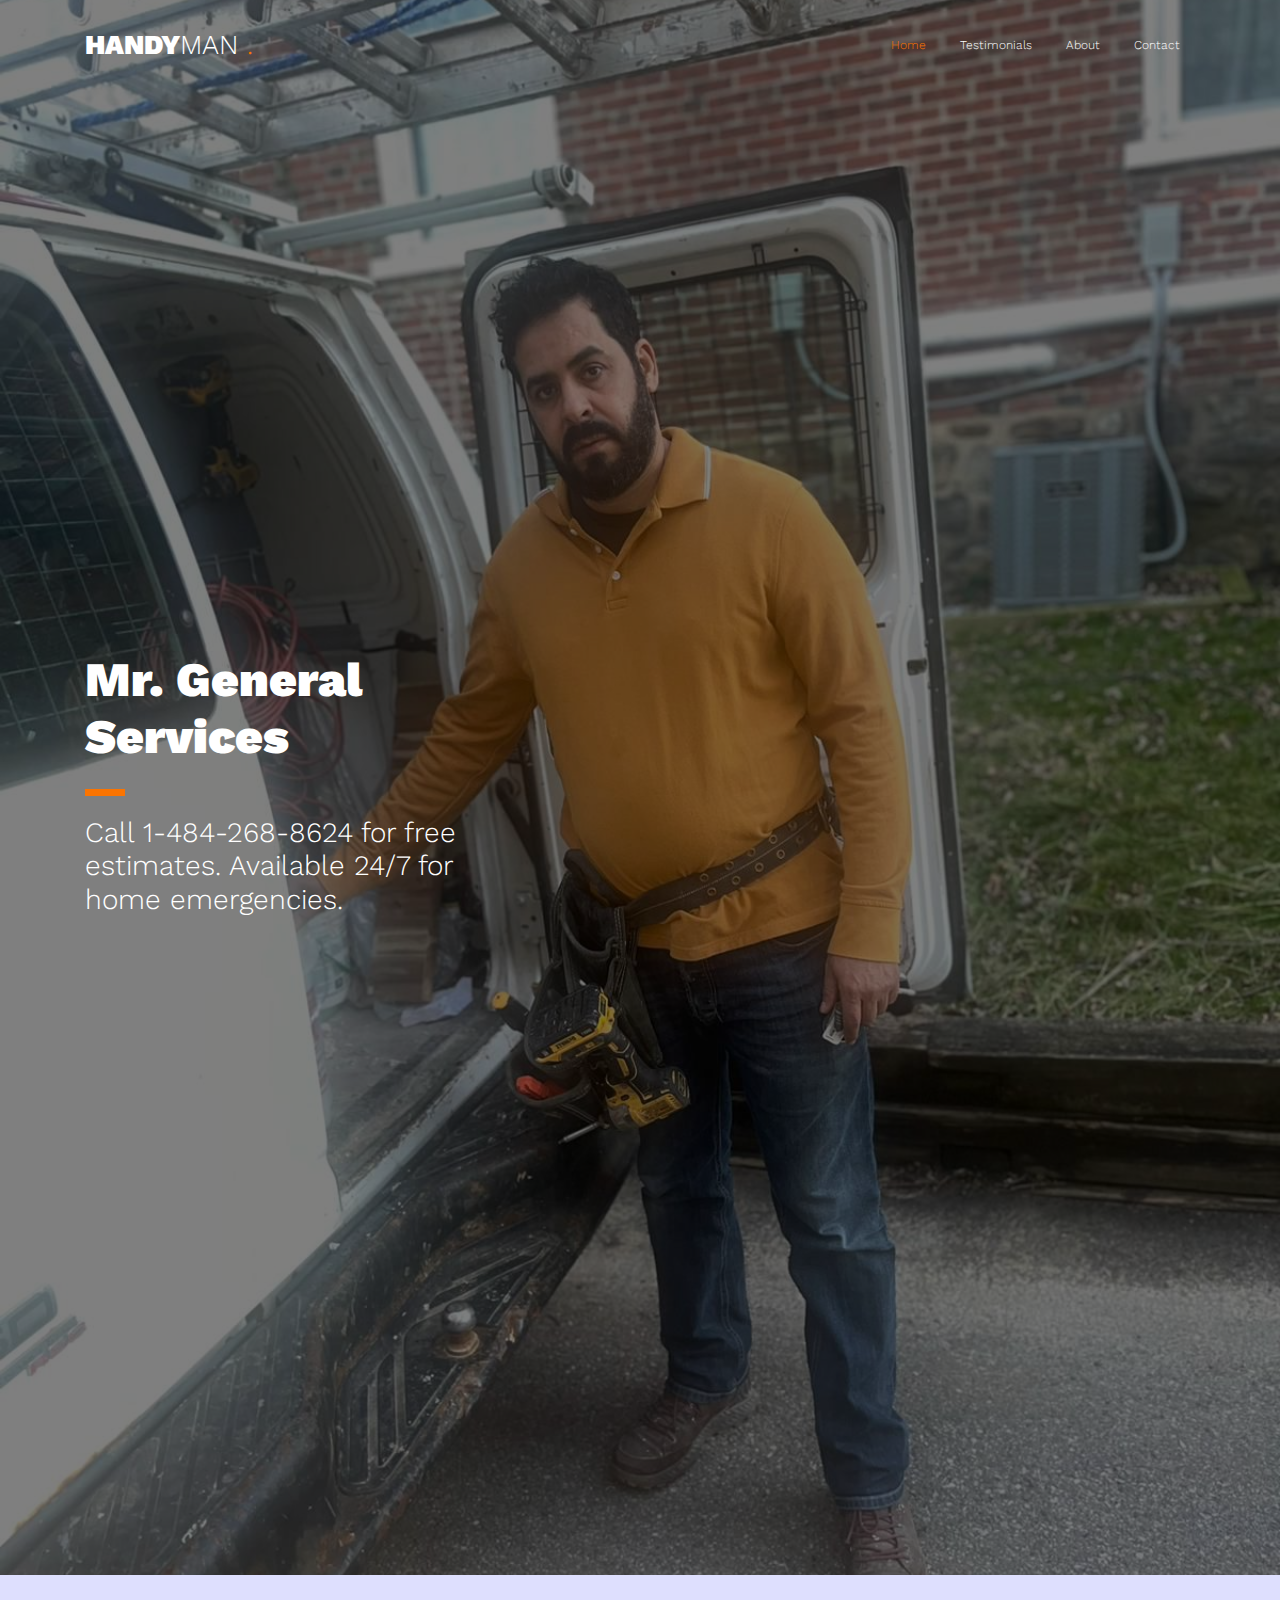
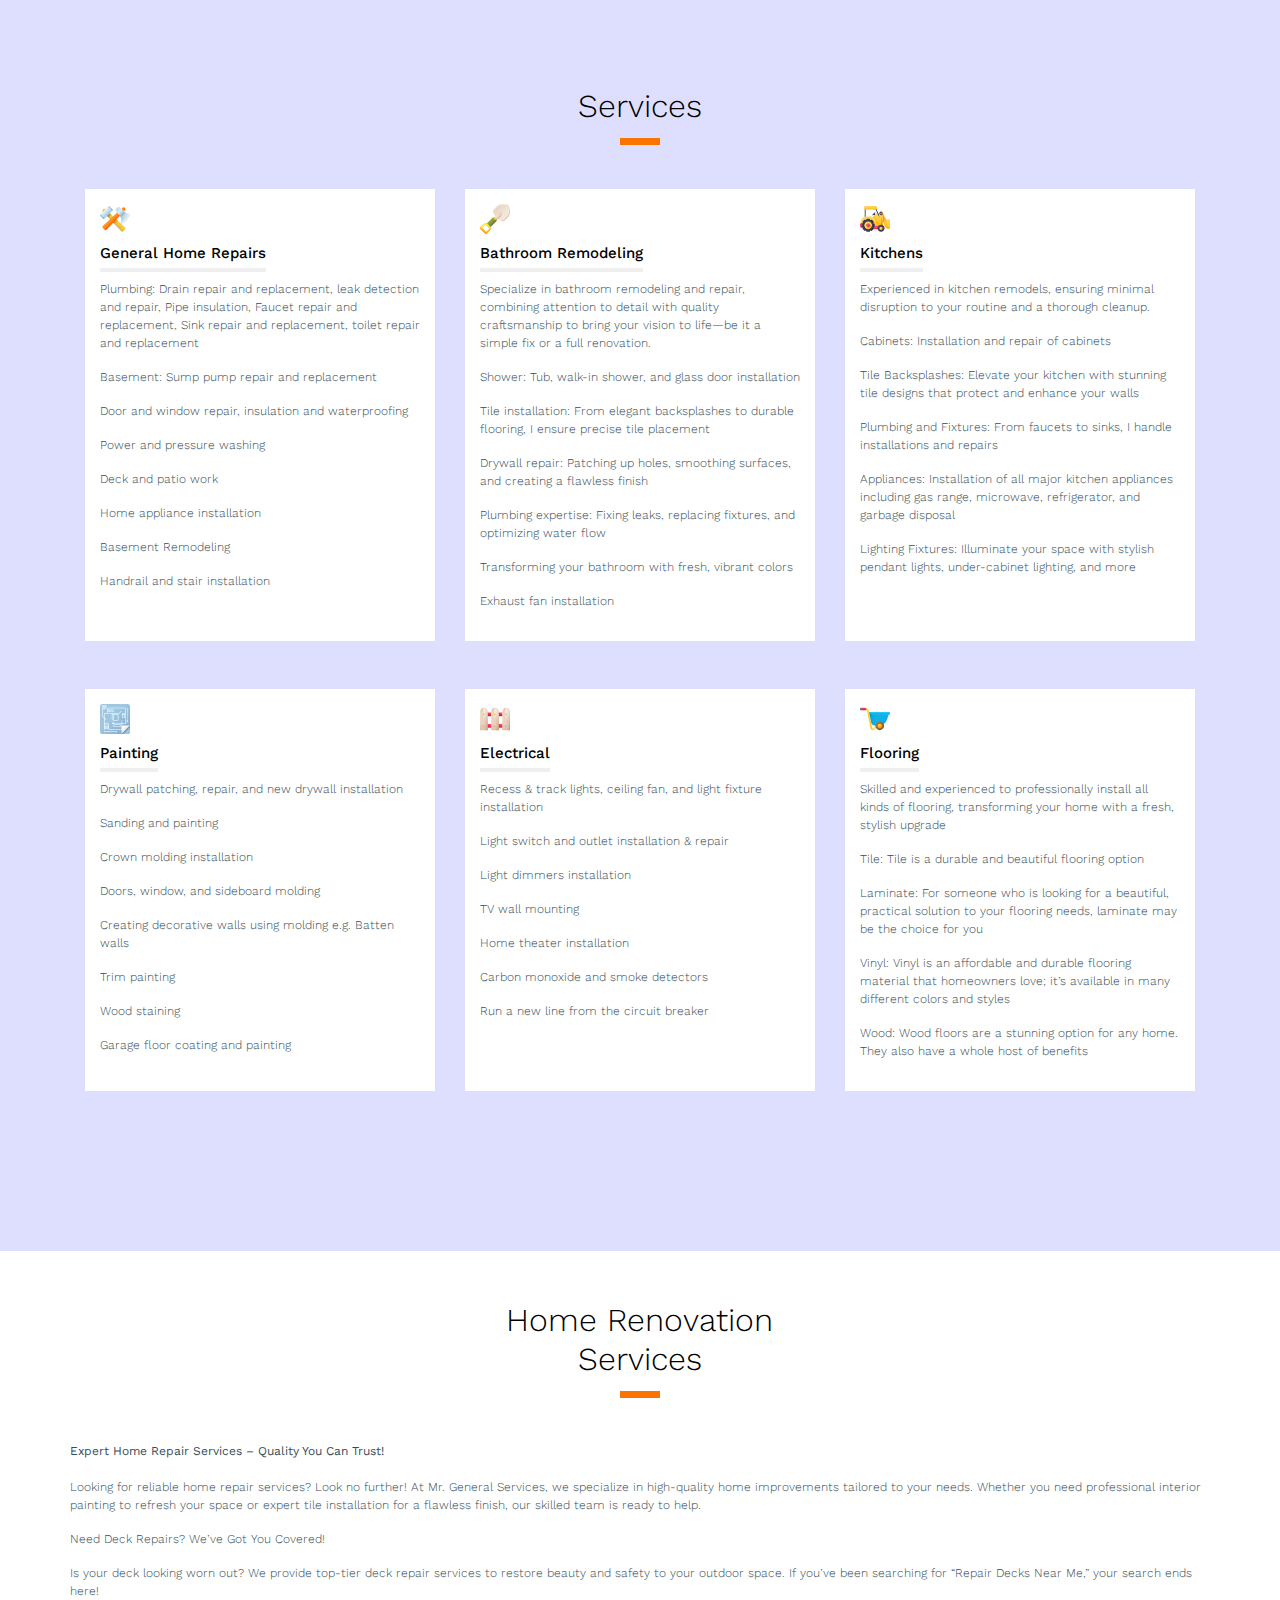
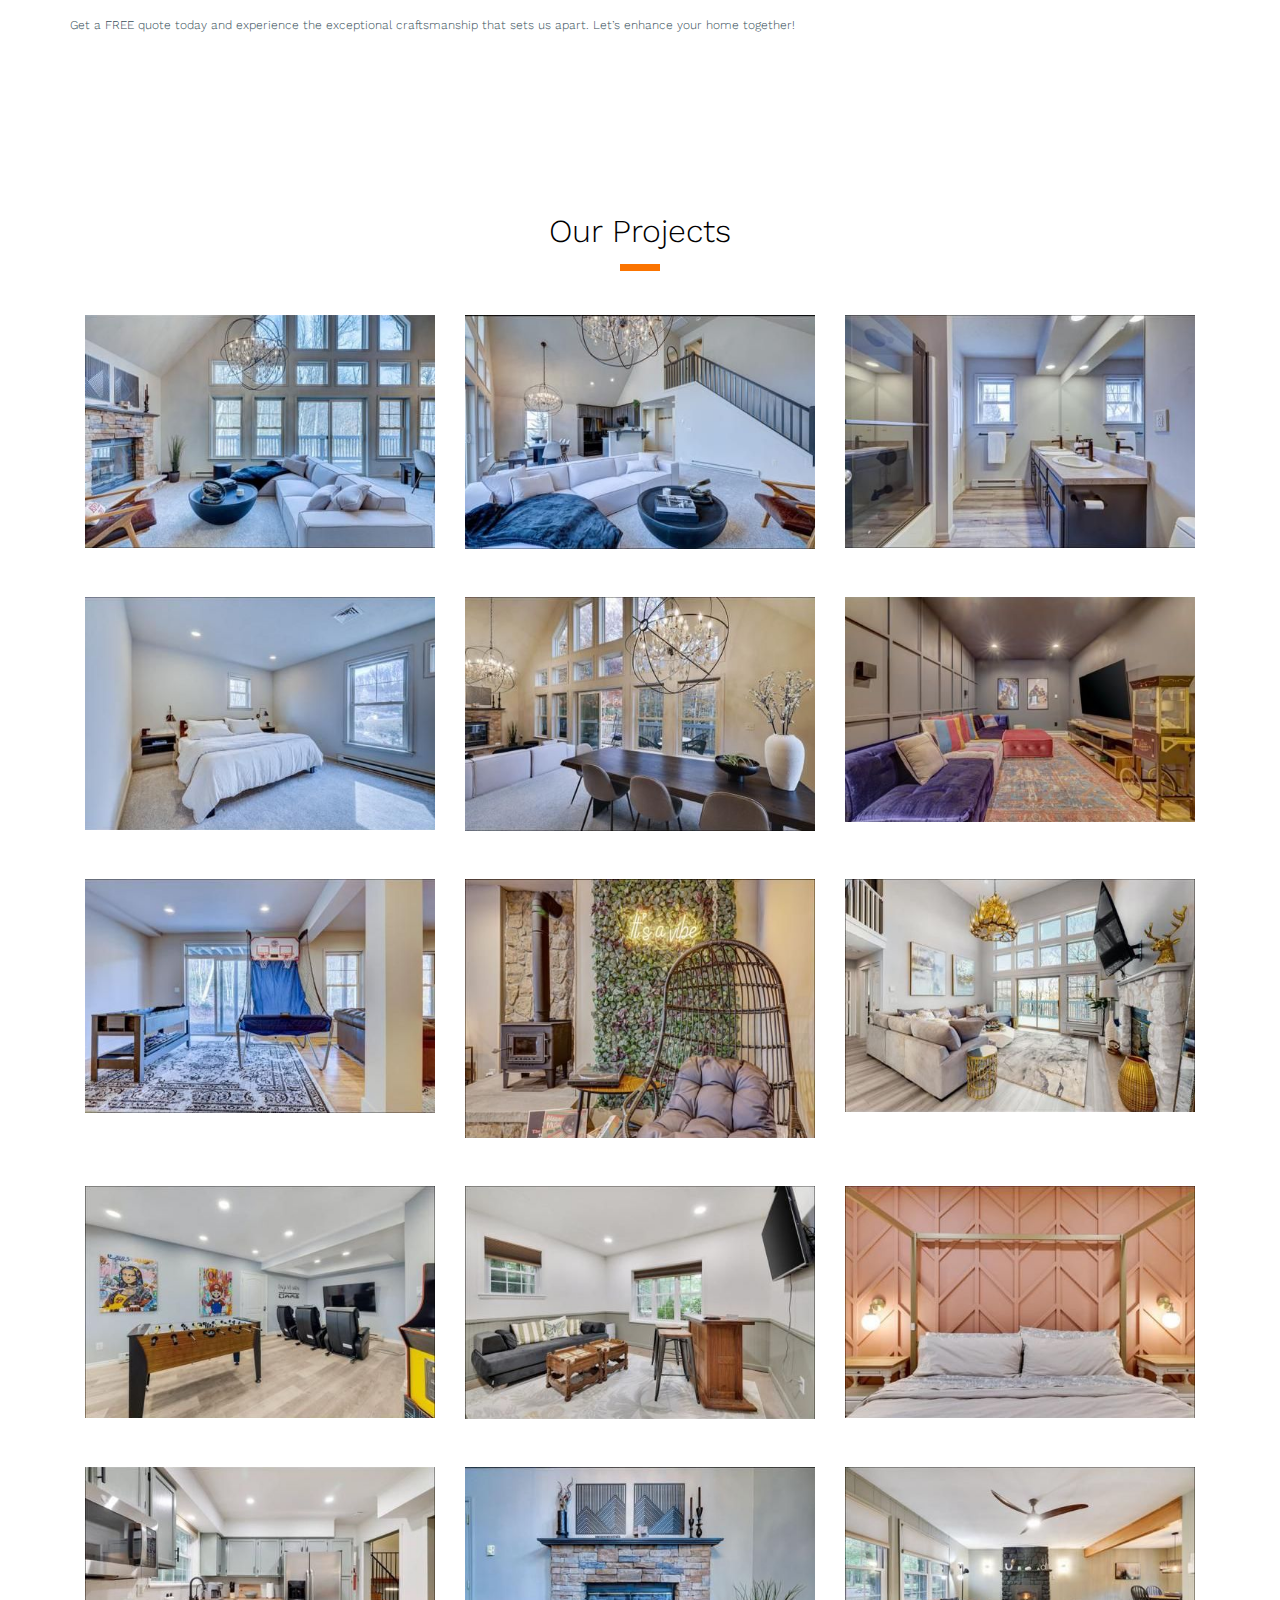
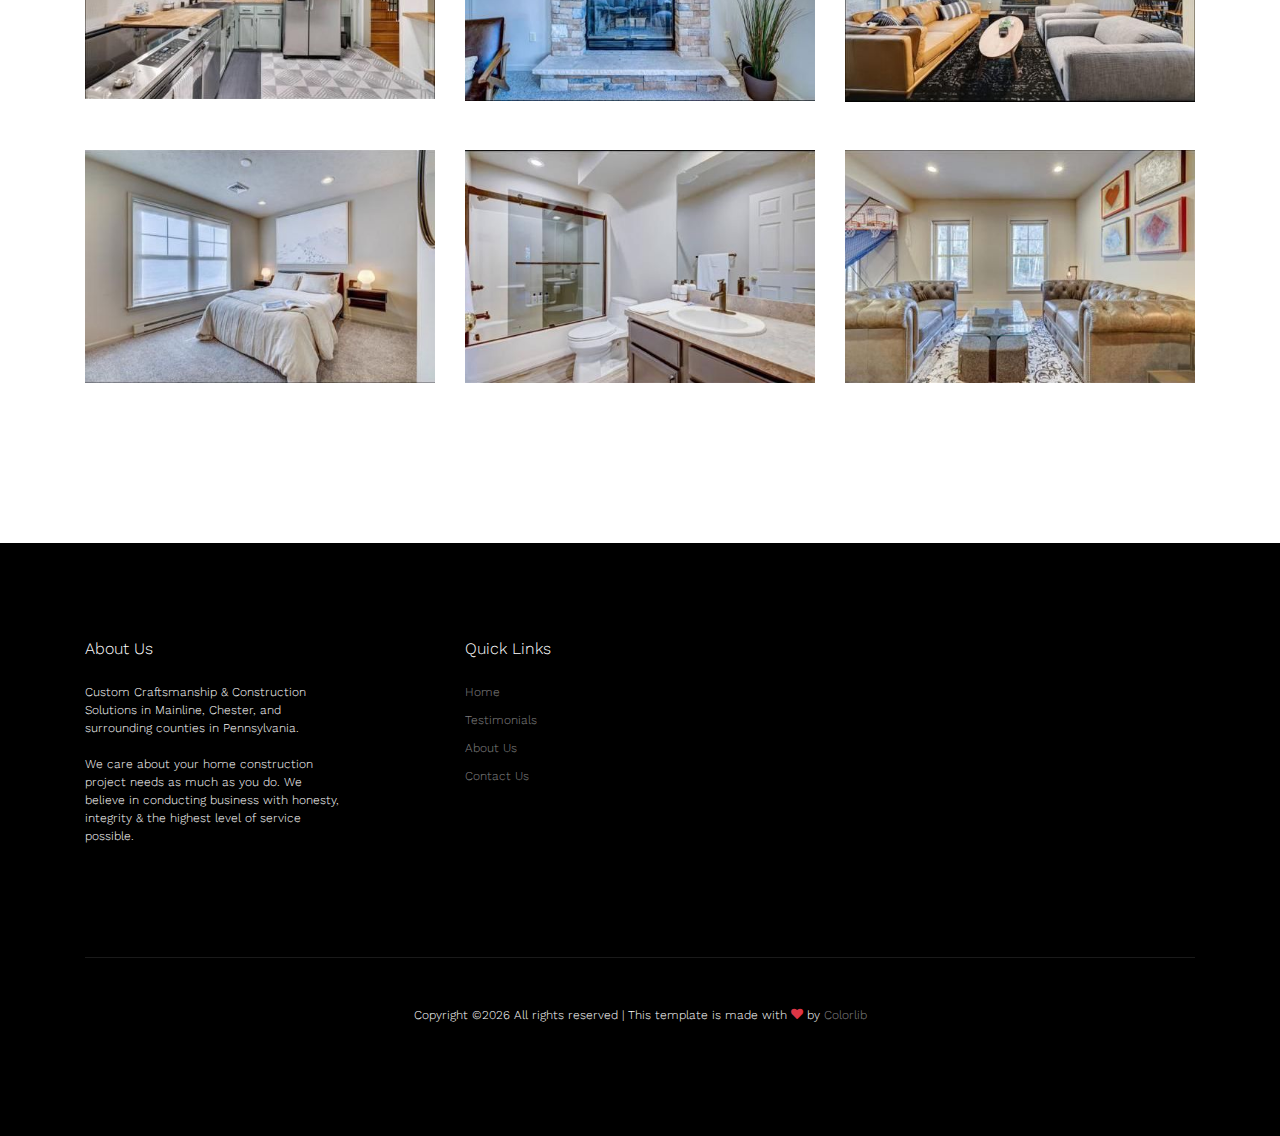
==== commit b7440fab: "index.html" ====
--- a/index.html
+++ b/index.html
@@ -2,7 +2,10 @@
 <html lang="en">
 
   <head>
-    <title>MrGeneralServices - Your trusted handyman</title>
+    <title>Professional Home repair Services PA | Mr General Services</title>
+     <meta name="description" content="Enhance your home with reliable repair and renovation services like painting, power washing, and flooring installation from our skilled contractors. Visit now."/>
+
+    <link rel="canonical" href="https://mrgeneralservice.com/" />
     <meta charset="utf-8">
     <meta name="viewport" content="width=device-width, initial-scale=1, shrink-to-fit=no">
 
@@ -77,7 +80,7 @@
         <div class="container">
           <div class="row align-items-center">
             <div class="col-lg-5">
-              <h2 class="line-bottom">Mr. General Services</h2>
+              <h1 class="line-bottom">Mr. General Services</h1>
               <h3>Call 1-484-268-8624 for free estimates. Available 24/7 for home emergencies.</h3>
             </div>
             <div class="col-lg-5 ml-auto">
@@ -768,7 +771,7 @@
             <div class="border-top pt-5">
               <p>
             <!-- Link back to Colorlib can't be removed. Template is licensed under CC BY 3.0. -->
-            Copyright &copy;<script>document.write(new Date().getFullYear());</script> All rights reserved | This template is made with <i class="icon-heart text-danger" aria-hidden="true"></i> by <a href="https://colorlib.com" target="_blank" >Colorlib</a>
+            Copyright &copy;<script>document.write(new Date().getFullYear());</script> All rights reserved | This template is made with <i class="icon-heart text-danger" aria-hidden="true"></i> by <a rel="nofollow" href="https://colorlib.com" target="_blank" >Colorlib</a>
             <!-- Link back to Colorlib can't be removed. Template is licensed under CC BY 3.0. -->
             </p>
             </div>
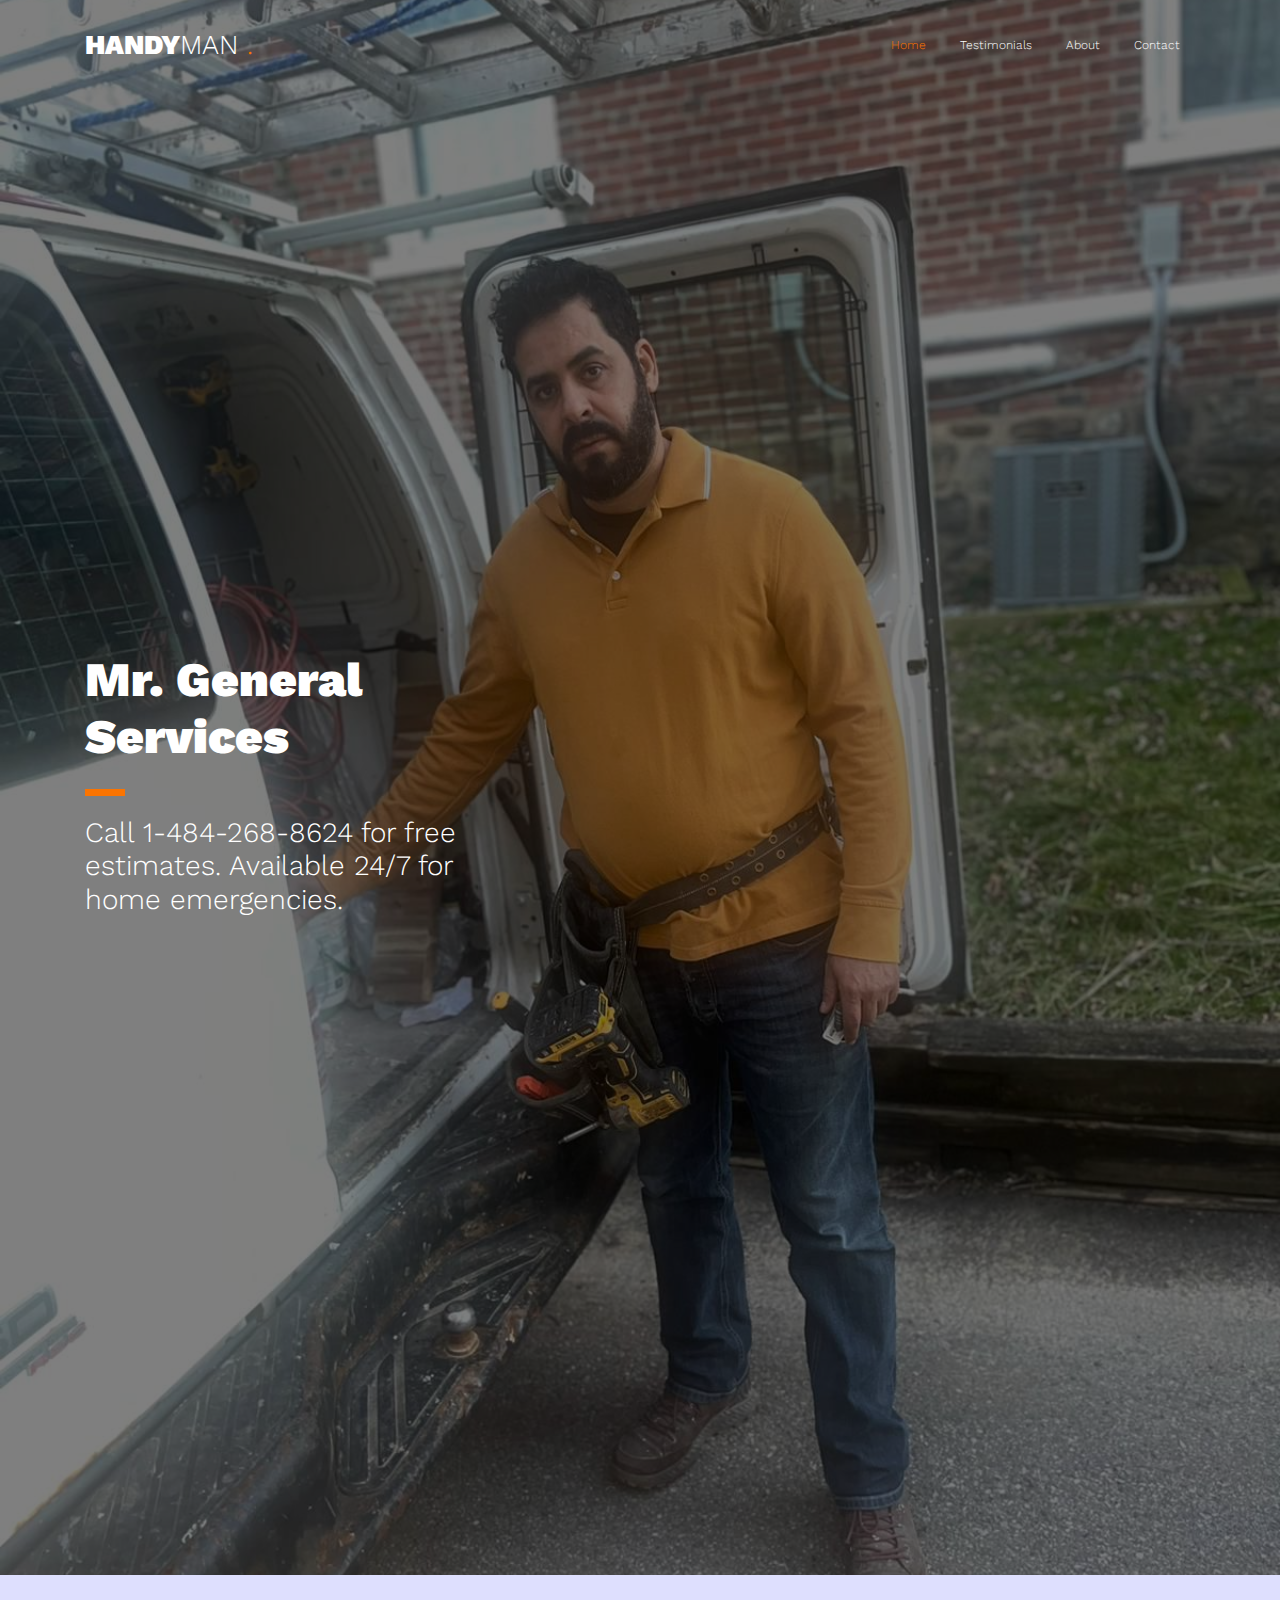
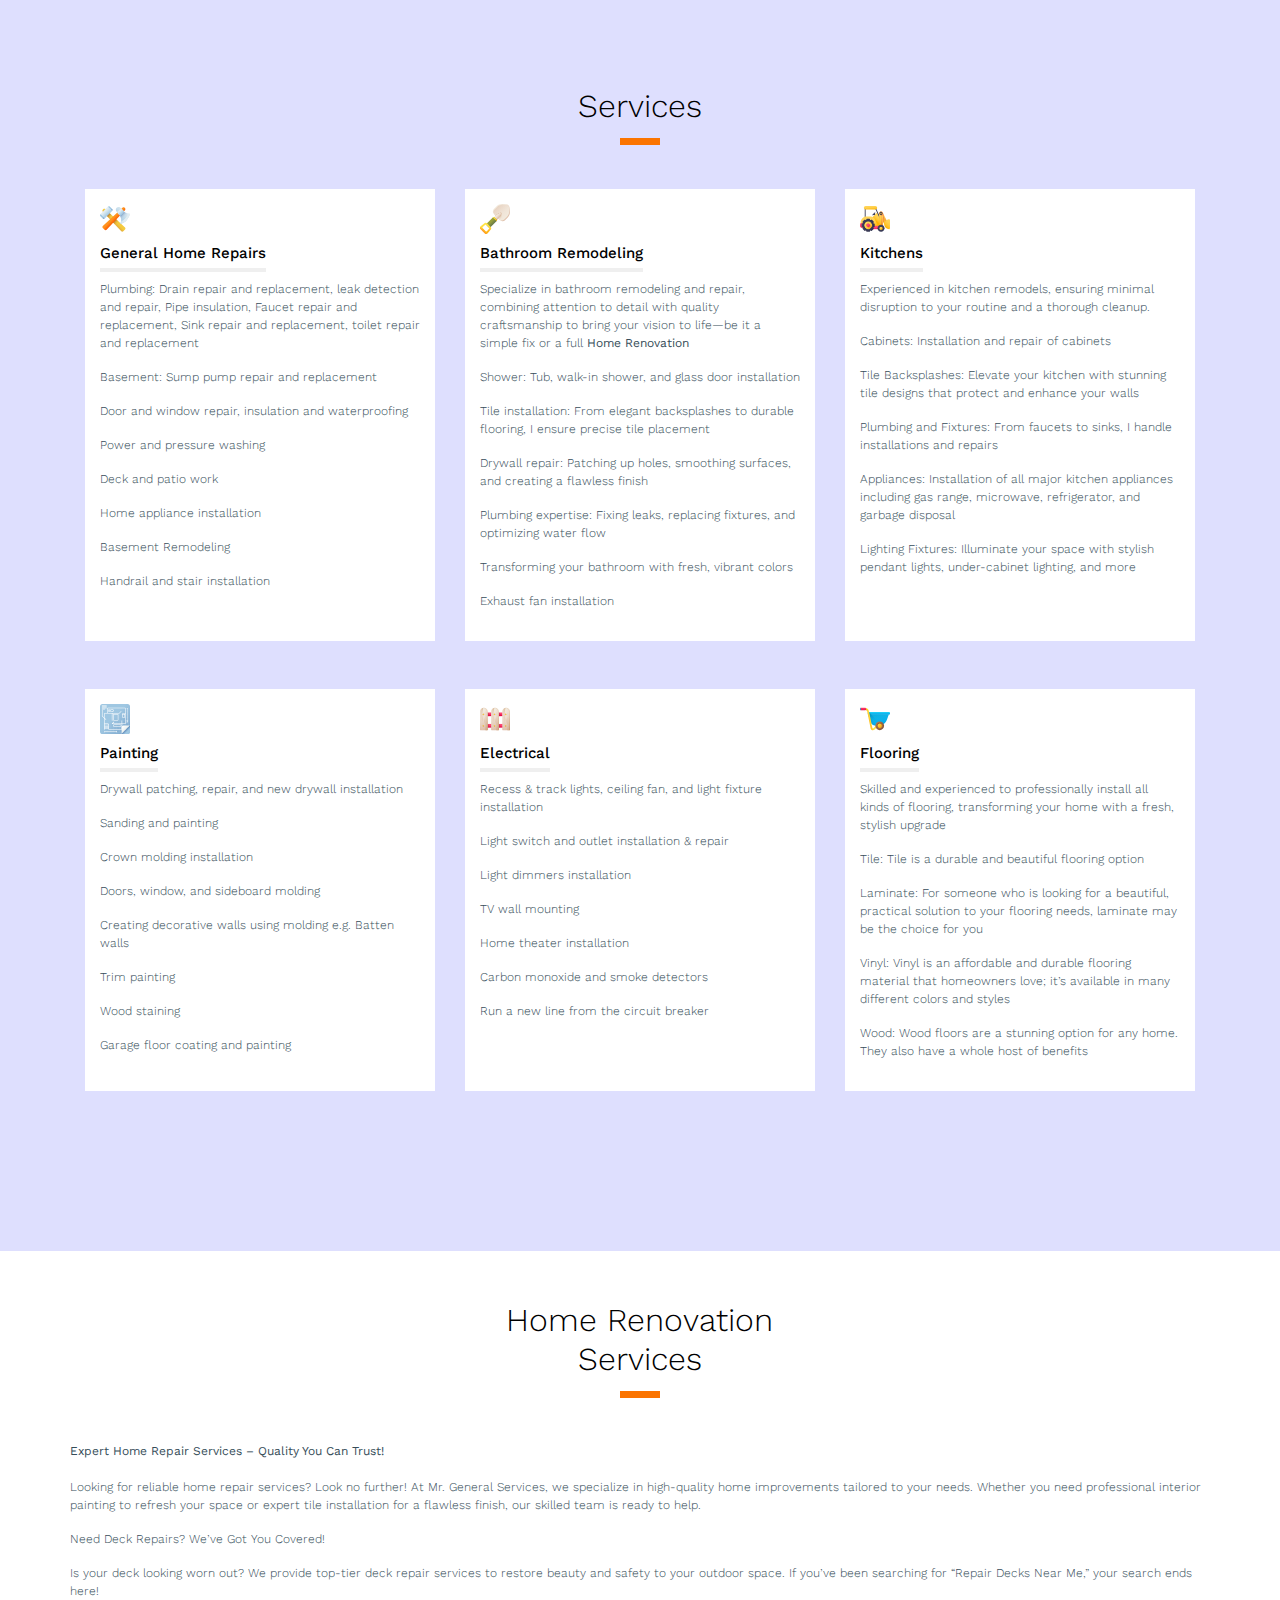
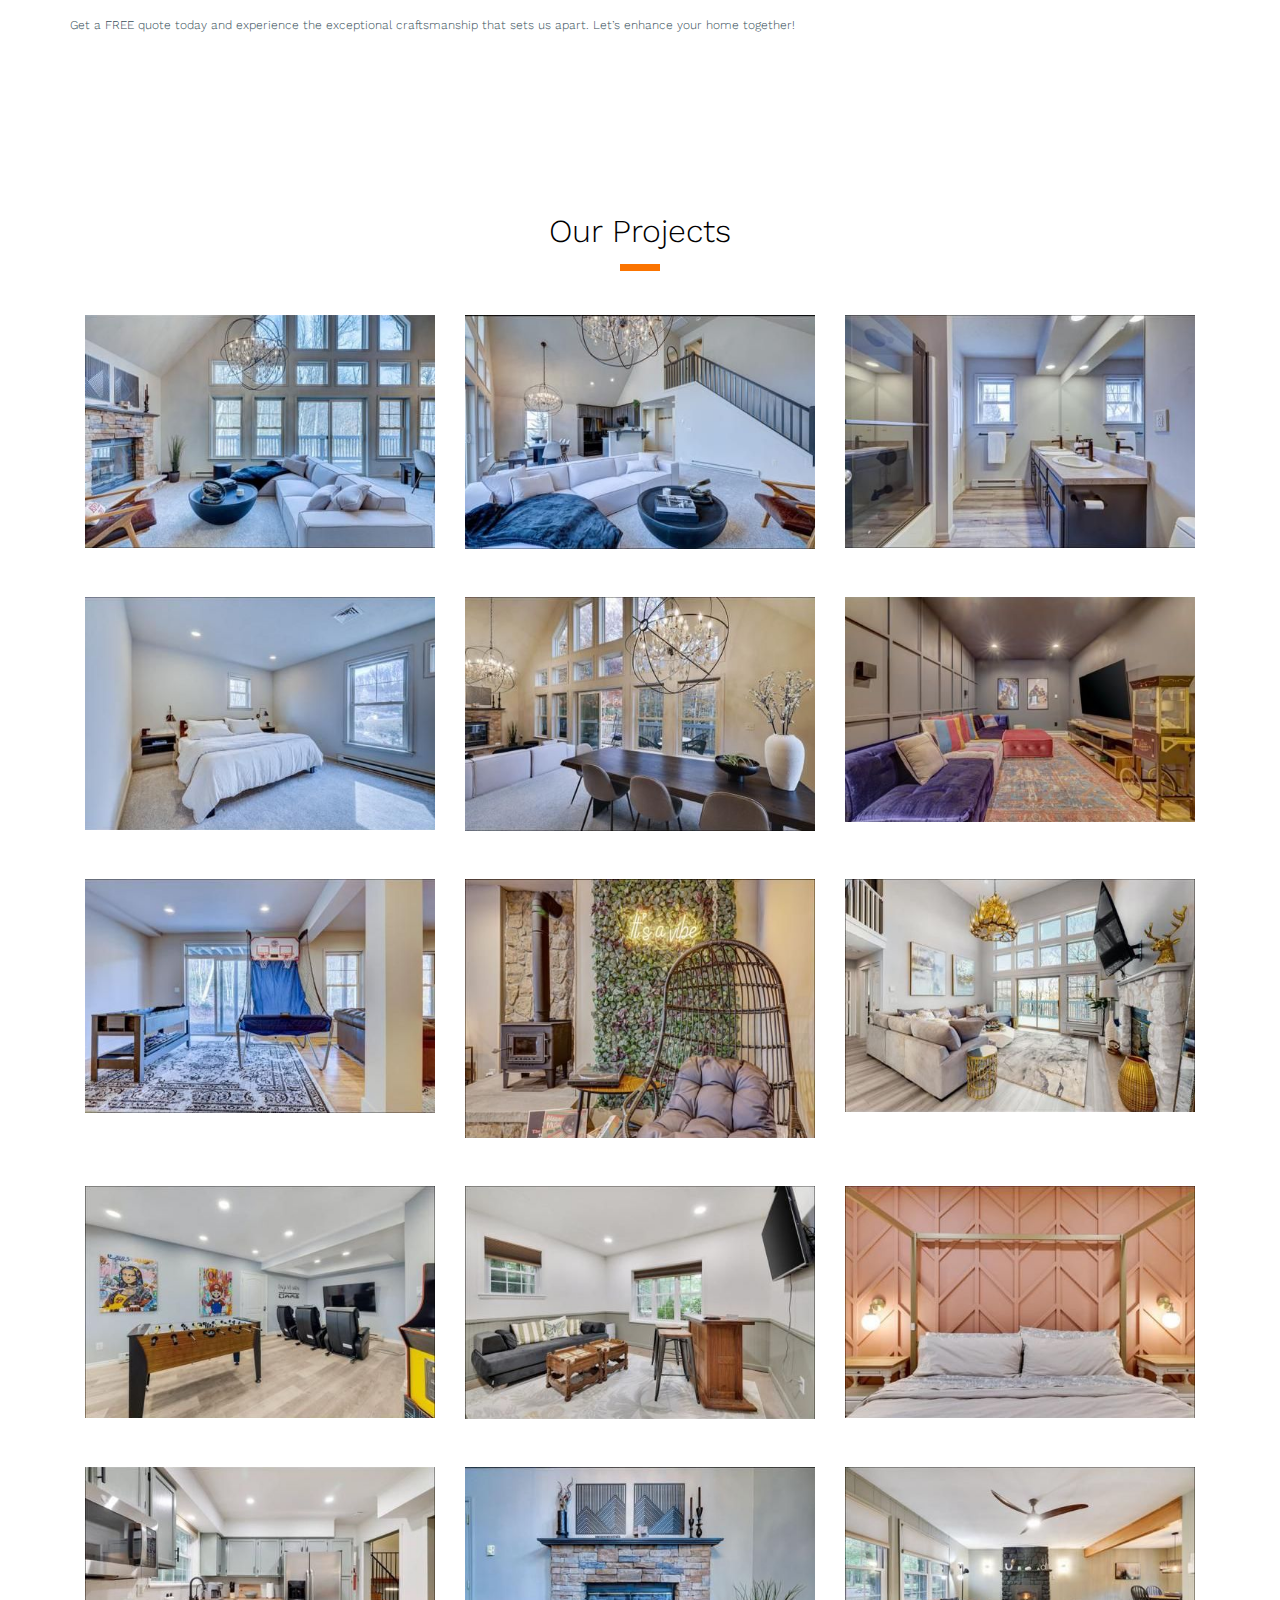
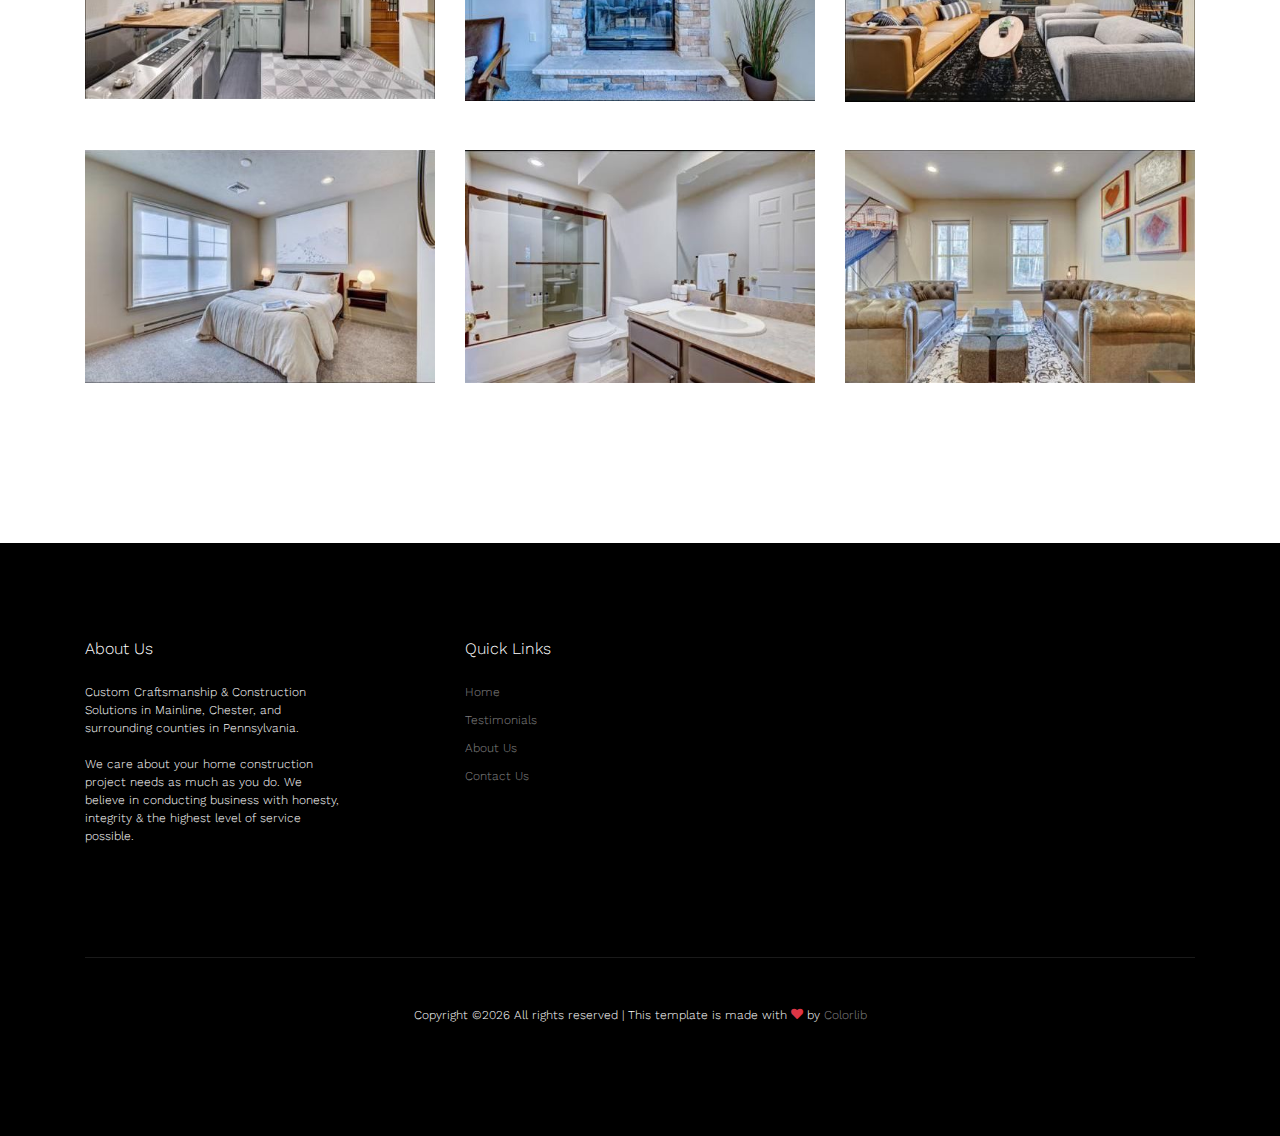
==== commit eb83dbb3: "index.html" ====
--- a/index.html
+++ b/index.html
@@ -157,7 +157,7 @@
               </div>
 
               <h3><span>Bathroom Remodeling</span></h3>
-              <p>Specialize in bathroom remodeling and repair, combining attention to detail with quality craftsmanship to bring your vision to life—be it a simple fix or a full renovation.</p>
+              <p>Specialize in bathroom remodeling and repair, combining attention to detail with quality craftsmanship to bring your vision to life—be it a simple fix or a full <strong>Home Renovation</strong></p>
               <p>Shower: Tub, walk-in shower, and glass door installation</p>
               <p>Tile installation: From elegant backsplashes to durable flooring, I ensure precise tile placement</p>
               <p>Drywall repair: Patching up holes, smoothing surfaces, and creating a flawless finish</p>
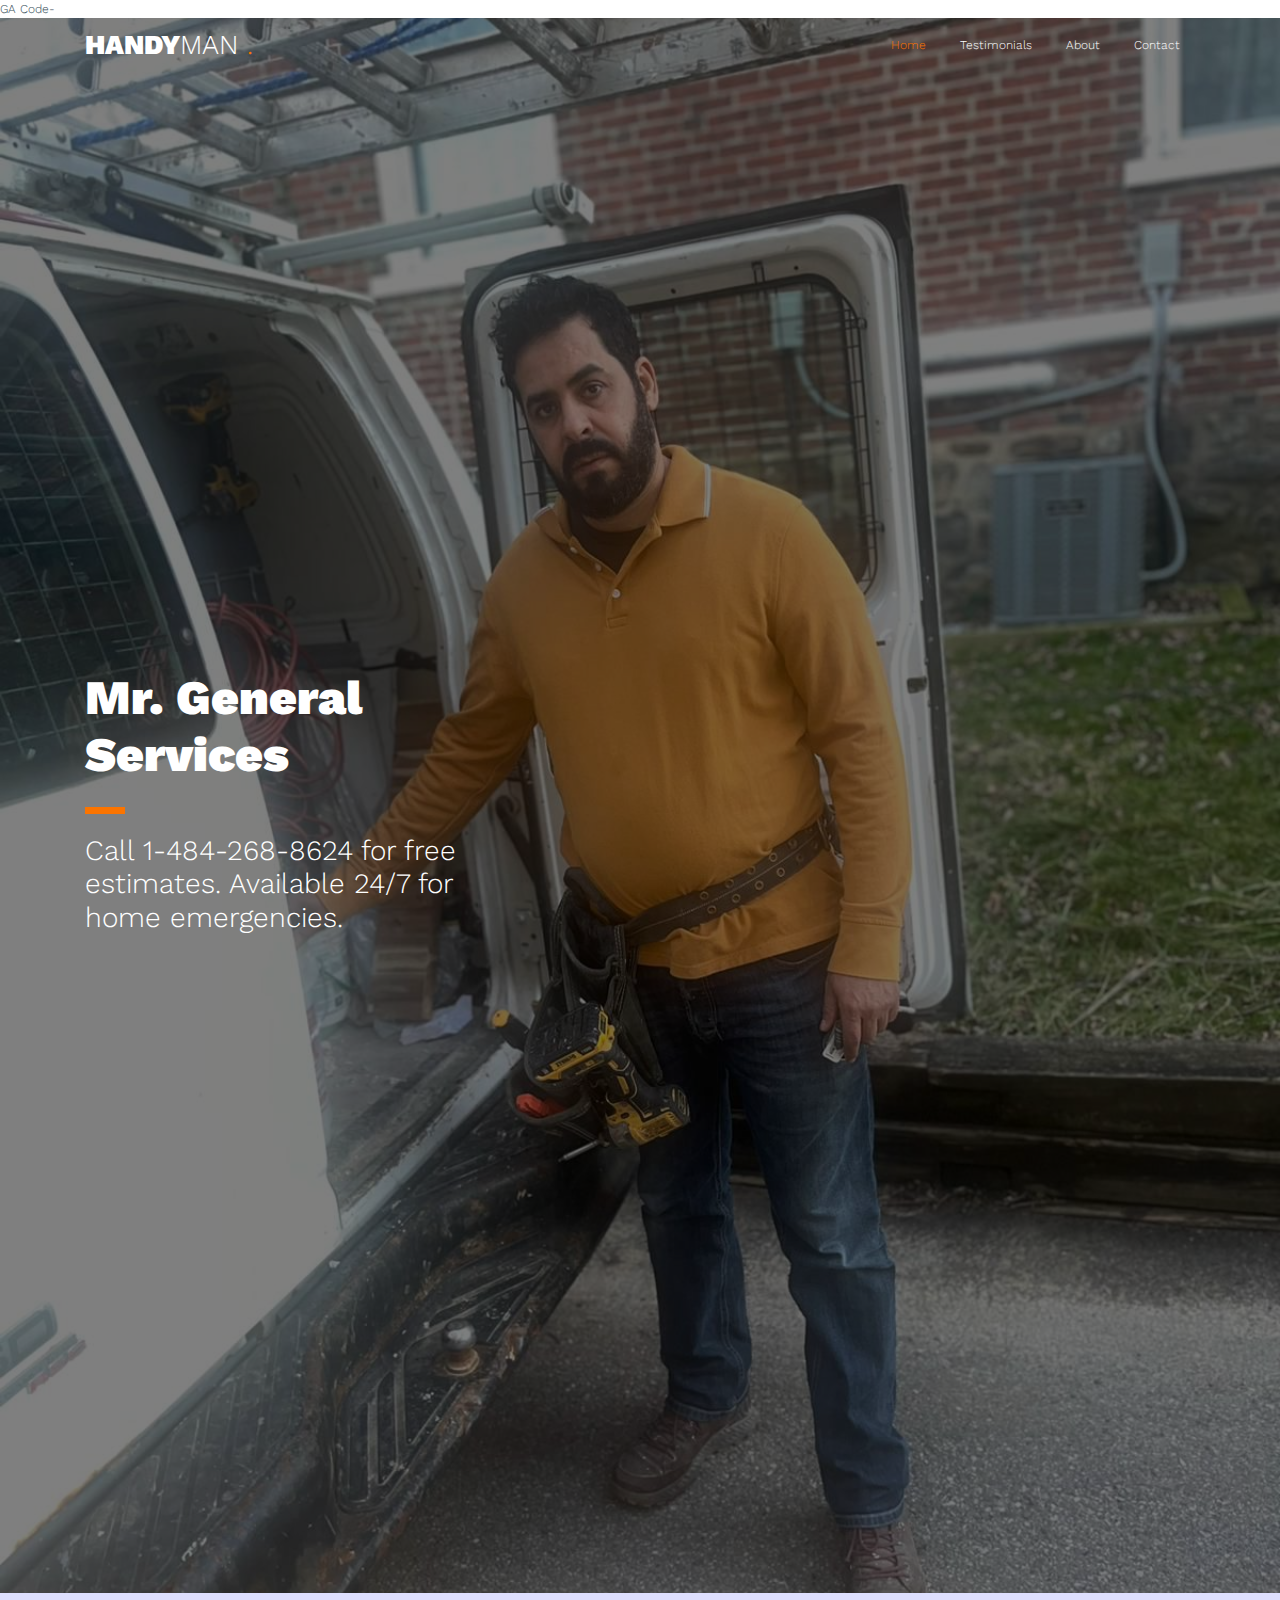
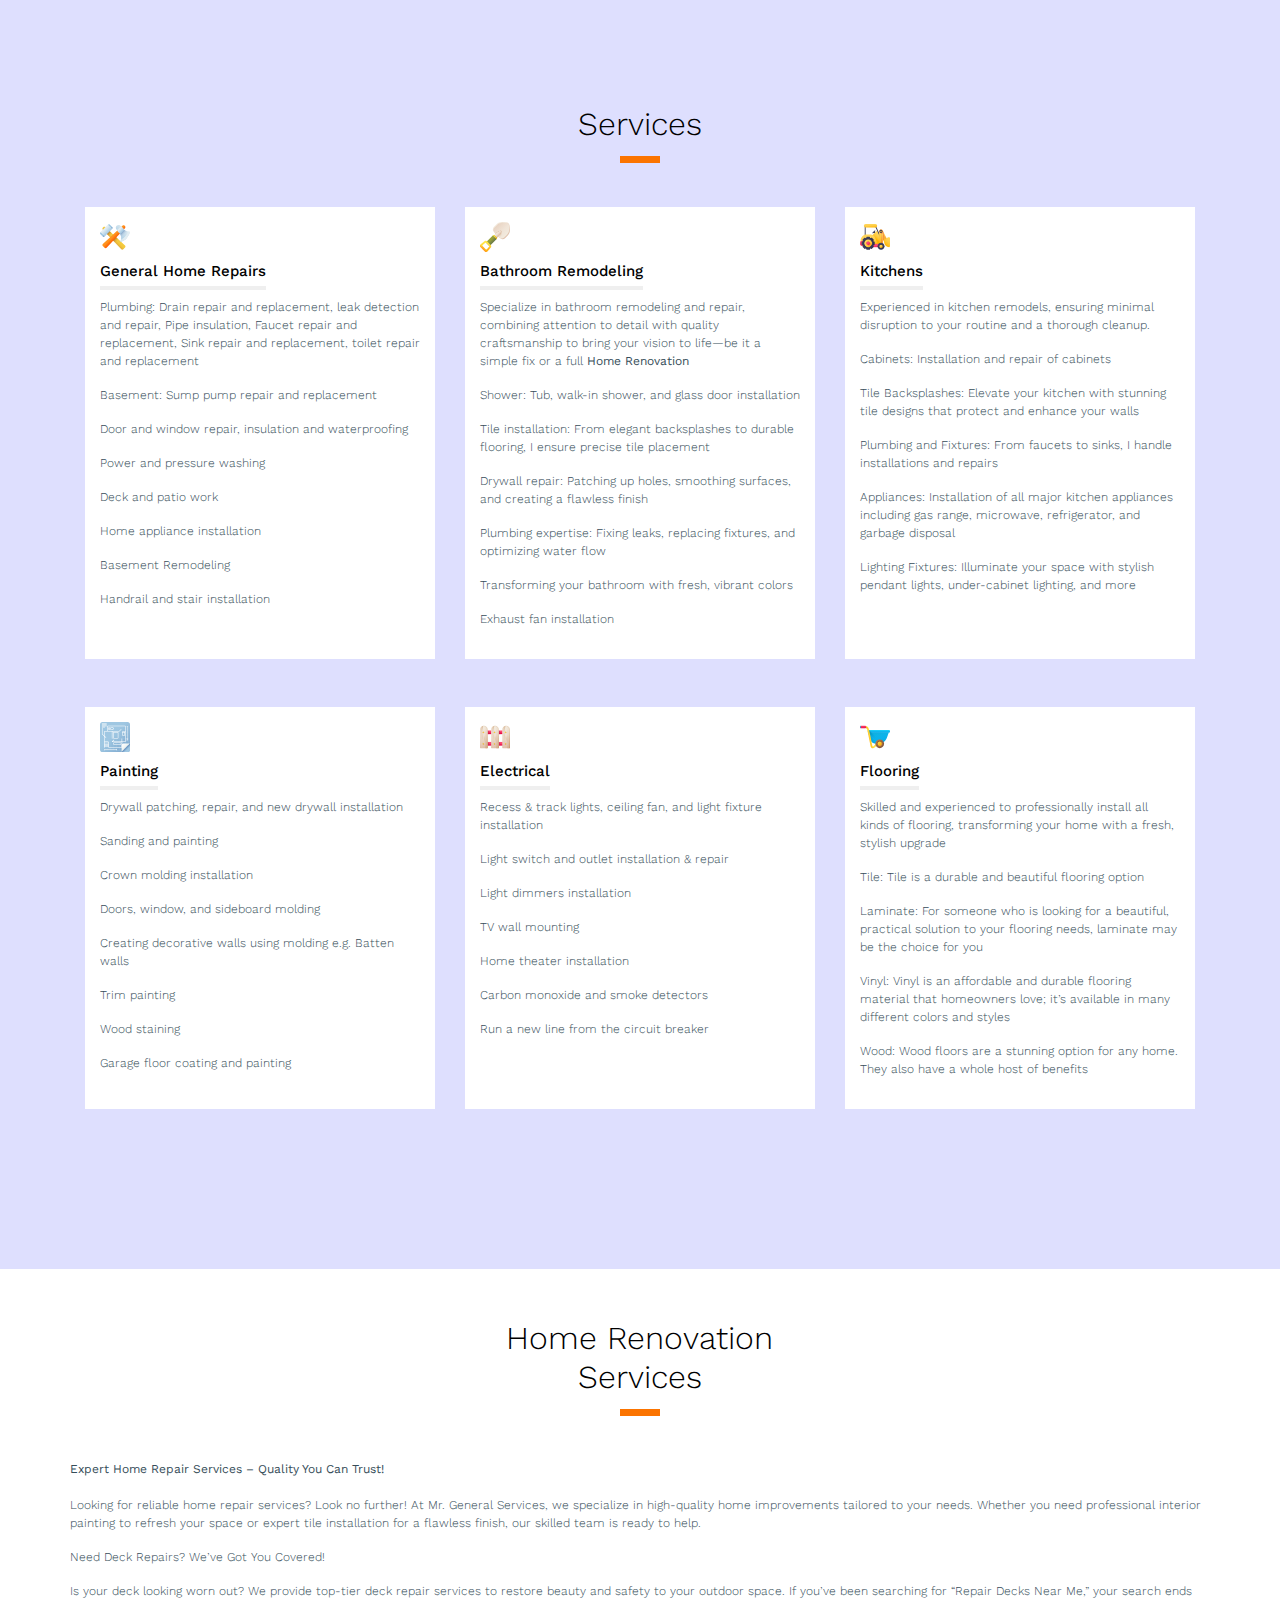
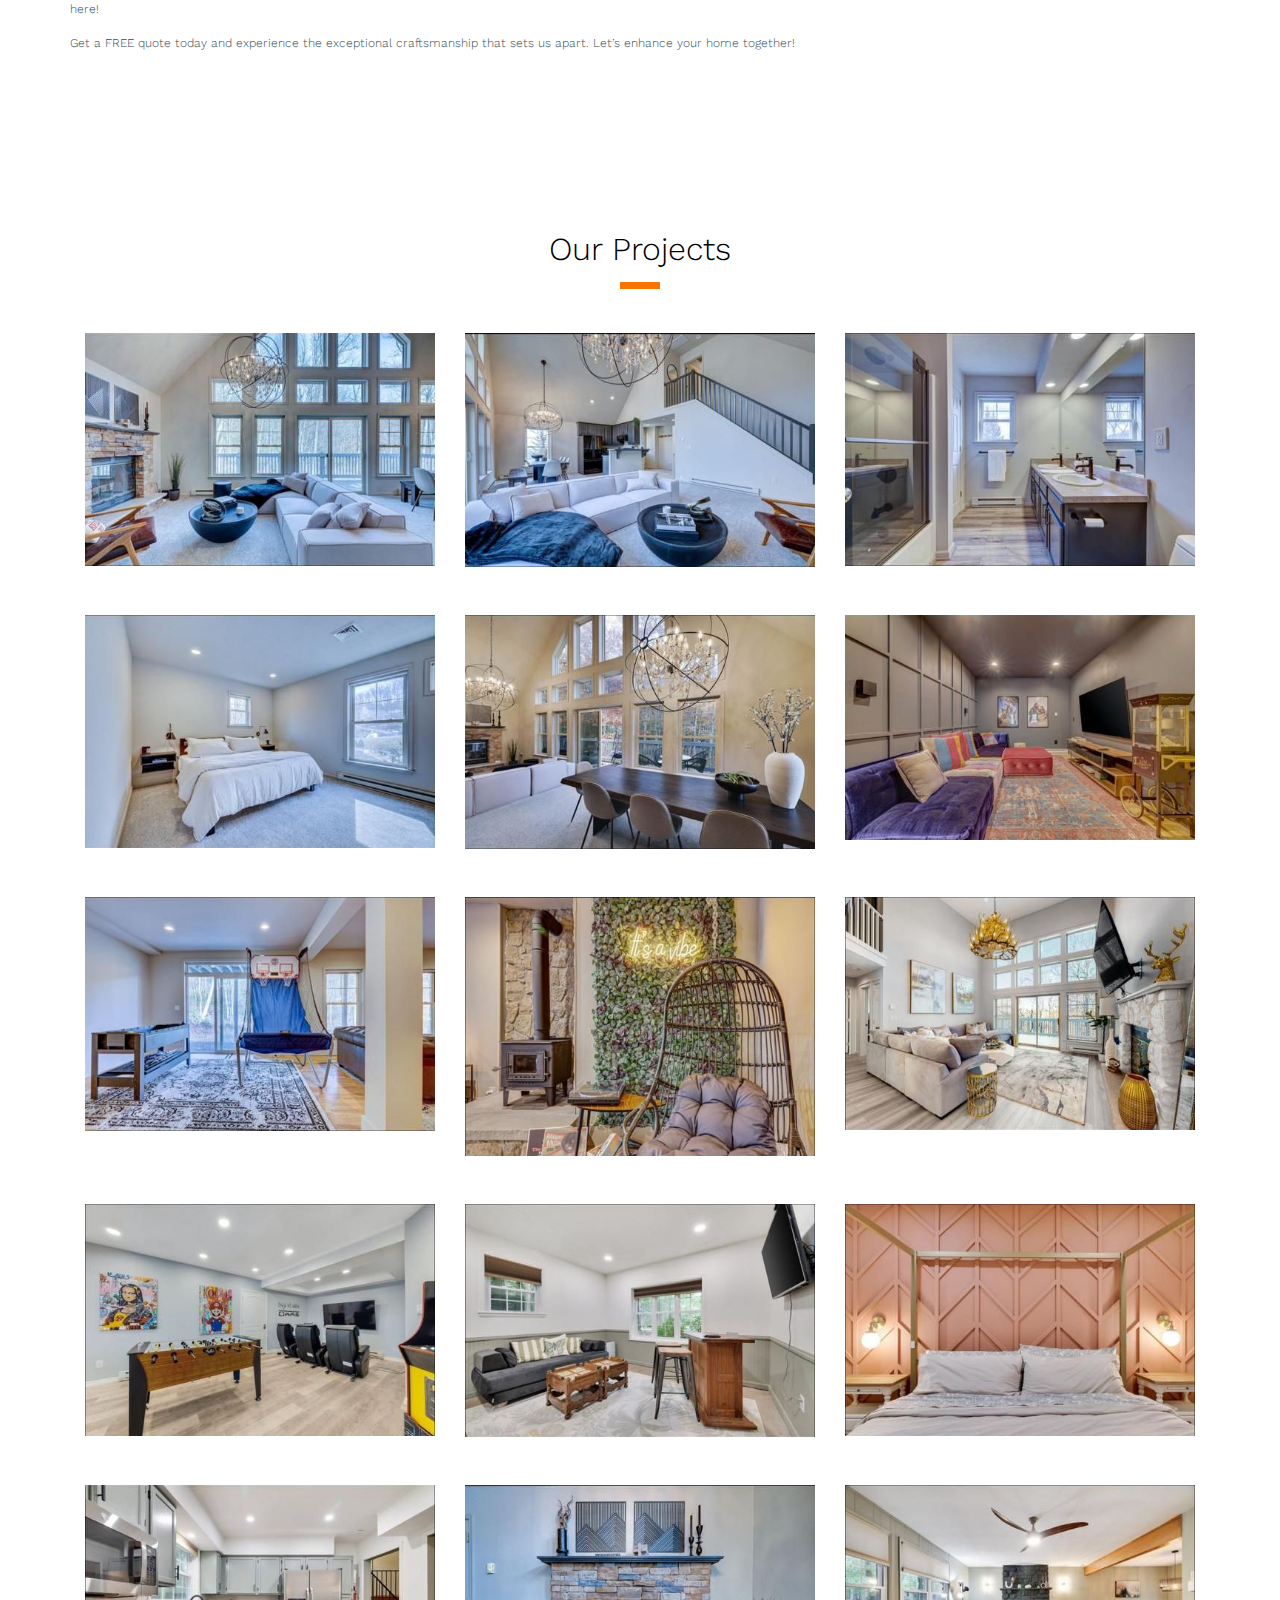
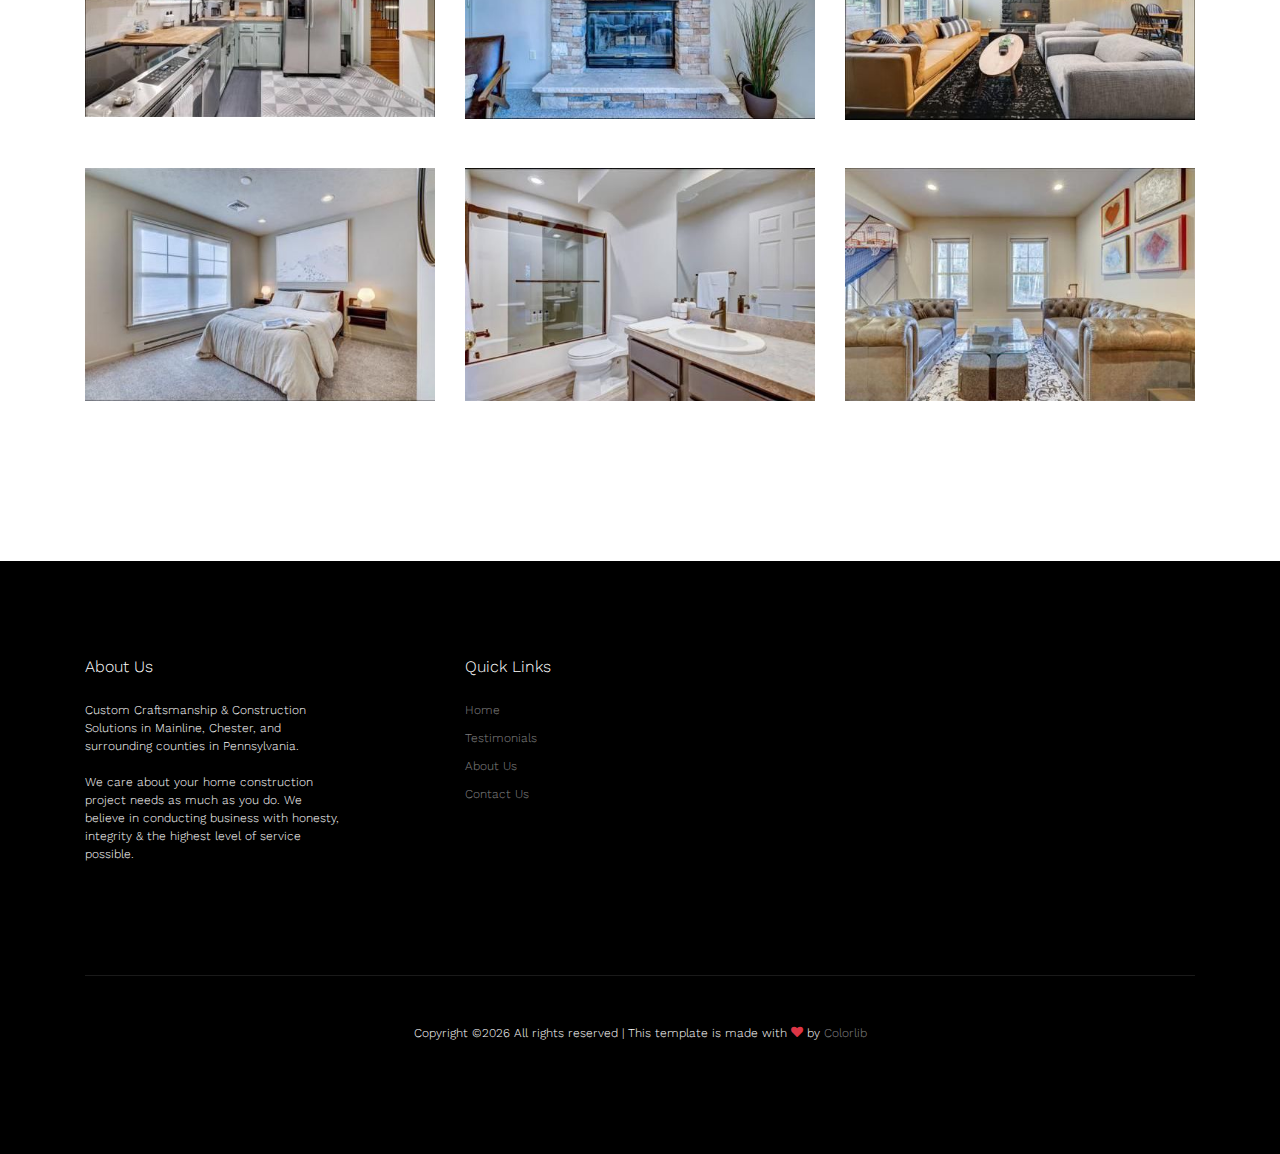
==== commit ba14d70d: "index.html" ====
--- a/index.html
+++ b/index.html
@@ -21,8 +21,24 @@
     <link rel="stylesheet" href="fonts/flaticon/font/flaticon.css">
     <link rel="stylesheet" href="css/aos.css">
 
+
+    
     <!-- MAIN CSS -->
     <link rel="stylesheet" href="css/style.css">
+
+
+    <meta name="google-site-verification" content="wCH9oTWuRr9kn3mvDj2lOuj6OBnhMoyBiu0A9OrTG6Q" />
+
+GA Code-
+<!-- Google tag (gtag.js) -->
+<script async src="https://www.googletagmanager.com/gtag/js?id=G-S8FZ8NWG54"></script>
+<script>
+  window.dataLayer = window.dataLayer || [];
+  function gtag(){dataLayer.push(arguments);}
+  gtag('js', new Date());
+
+  gtag('config', 'G-S8FZ8NWG54');
+</script>
 
   </head>
 
@@ -157,7 +173,7 @@
               </div>
 
               <h3><span>Bathroom Remodeling</span></h3>
-              <p>Specialize in bathroom remodeling and repair, combining attention to detail with quality craftsmanship to bring your vision to life—be it a simple fix or a full <strong>Home Renovation</strong></p>
+              <p>Specialize in bathroom remodeling and repair, combining attention to detail with quality craftsmanship to bring your vision to life—be it a simple fix or a full <b>Home Renovation</b></p>
               <p>Shower: Tub, walk-in shower, and glass door installation</p>
               <p>Tile installation: From elegant backsplashes to durable flooring, I ensure precise tile placement</p>
               <p>Drywall repair: Patching up holes, smoothing surfaces, and creating a flawless finish</p>
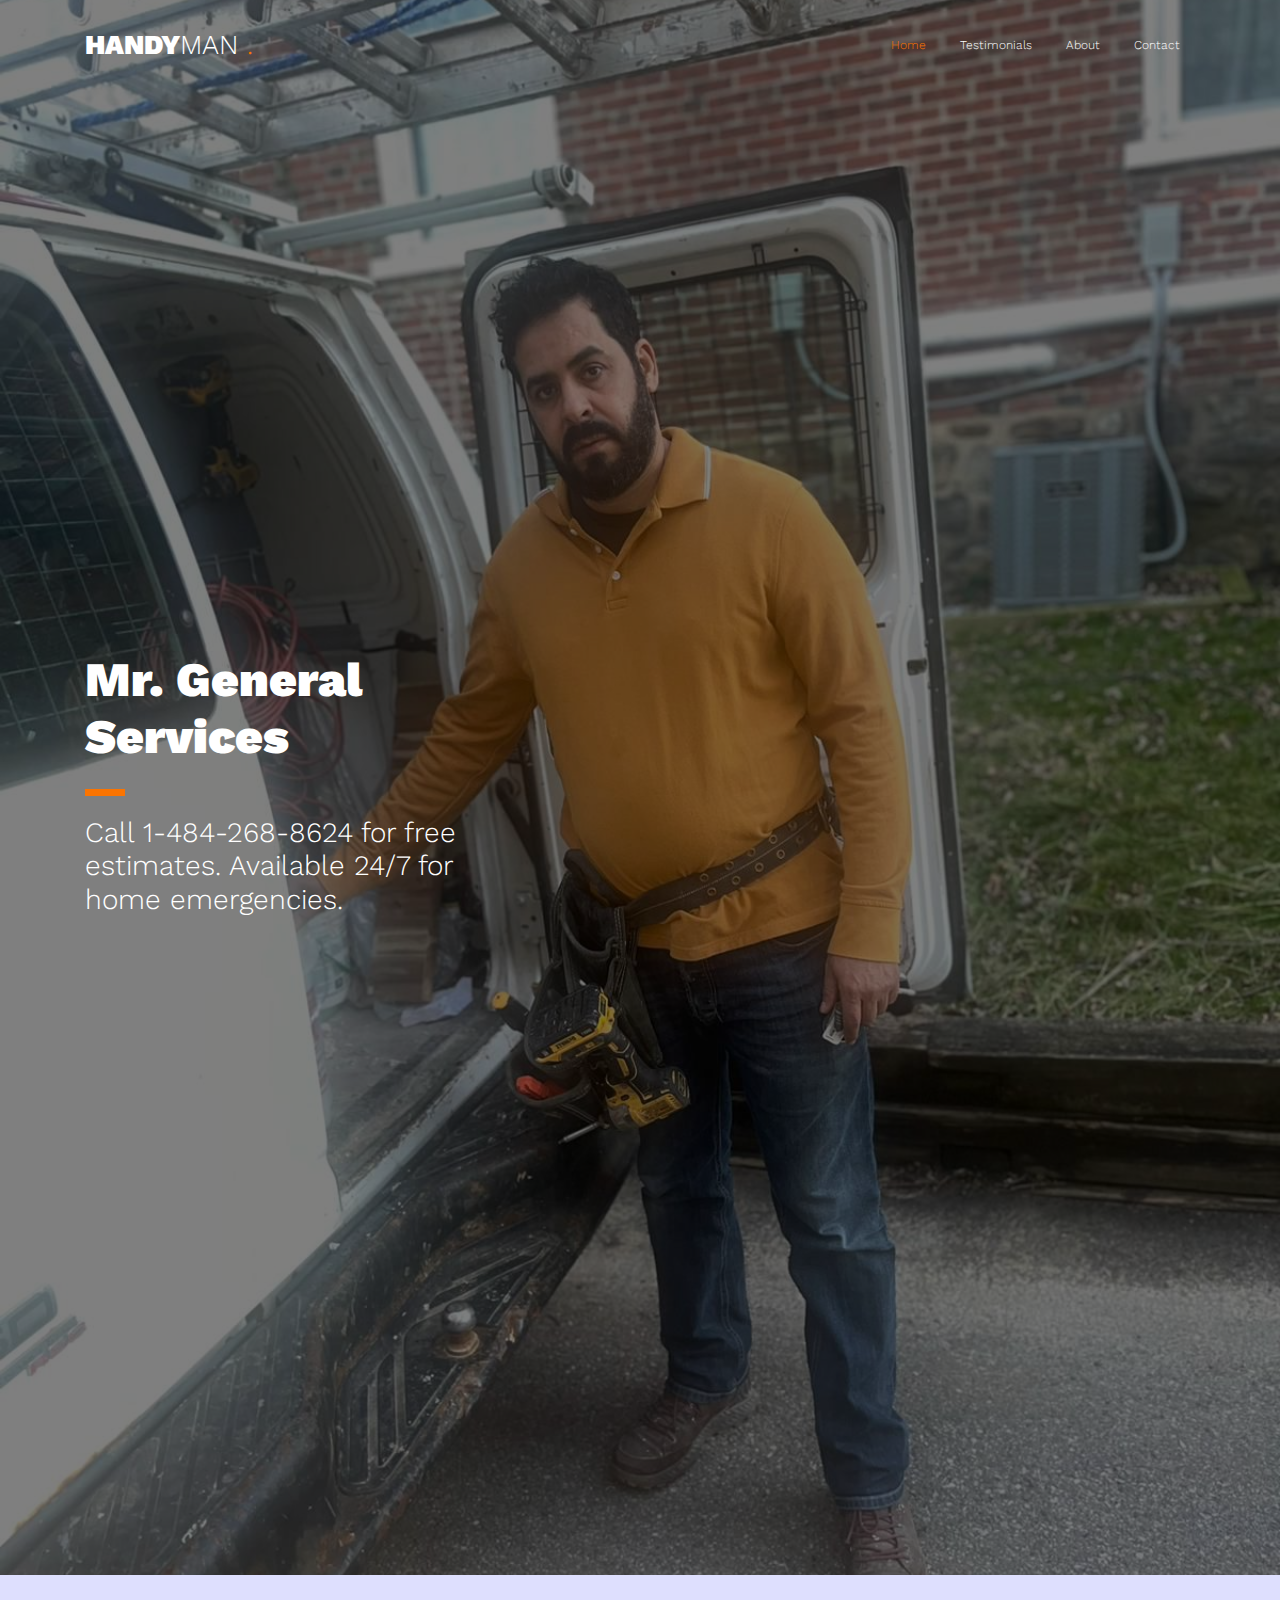
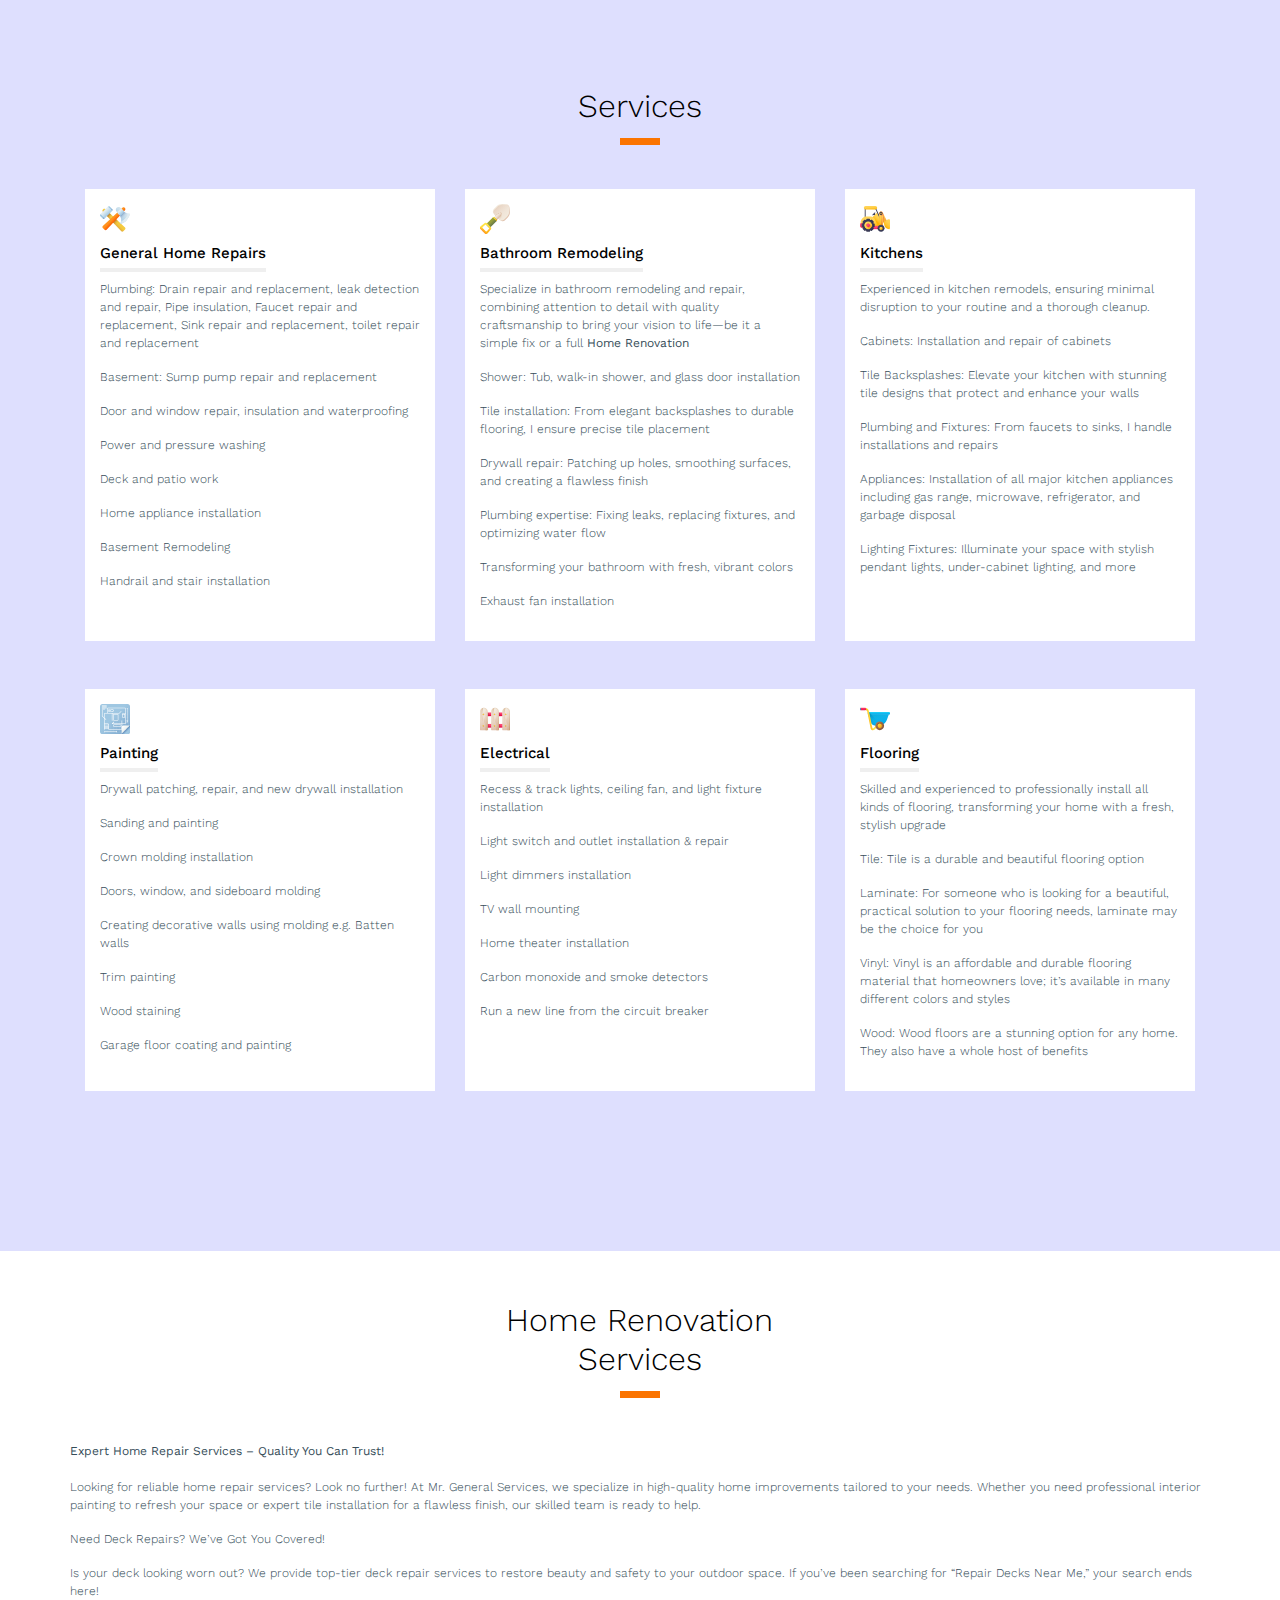
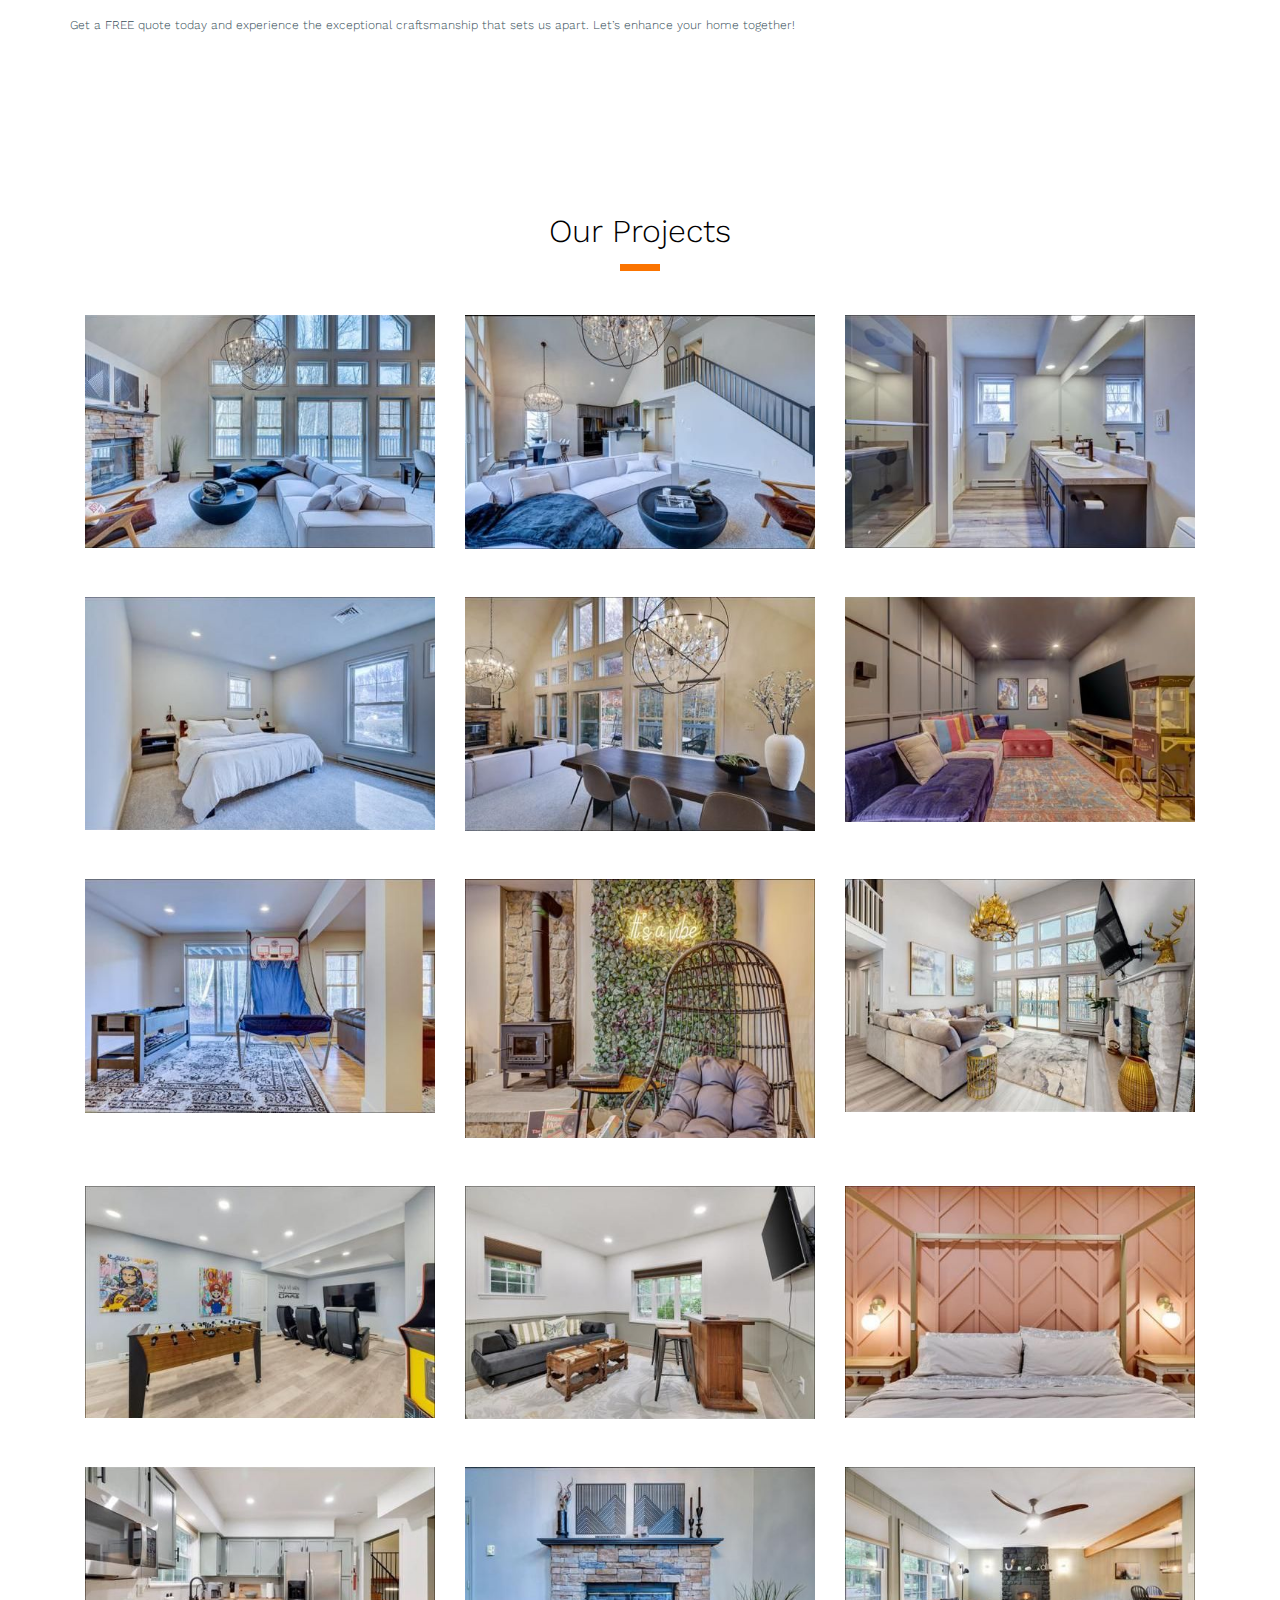
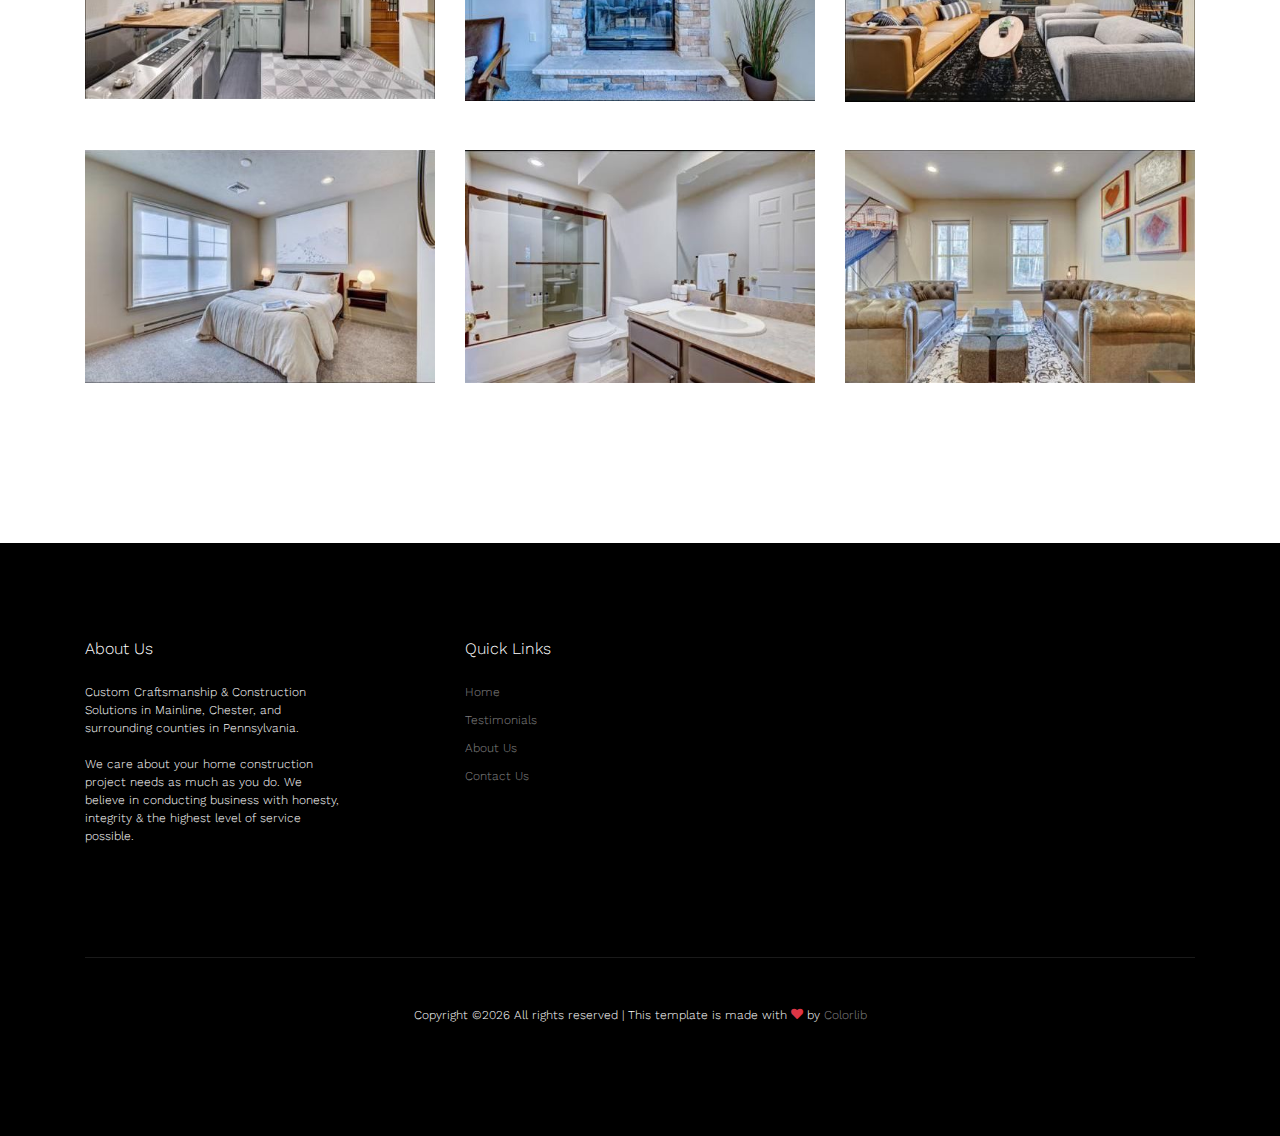
==== commit 2ba63e3e: "index.html" ====
--- a/index.html
+++ b/index.html
@@ -29,7 +29,6 @@
 
     <meta name="google-site-verification" content="wCH9oTWuRr9kn3mvDj2lOuj6OBnhMoyBiu0A9OrTG6Q" />
 
-GA Code-
 <!-- Google tag (gtag.js) -->
 <script async src="https://www.googletagmanager.com/gtag/js?id=G-S8FZ8NWG54"></script>
 <script>
